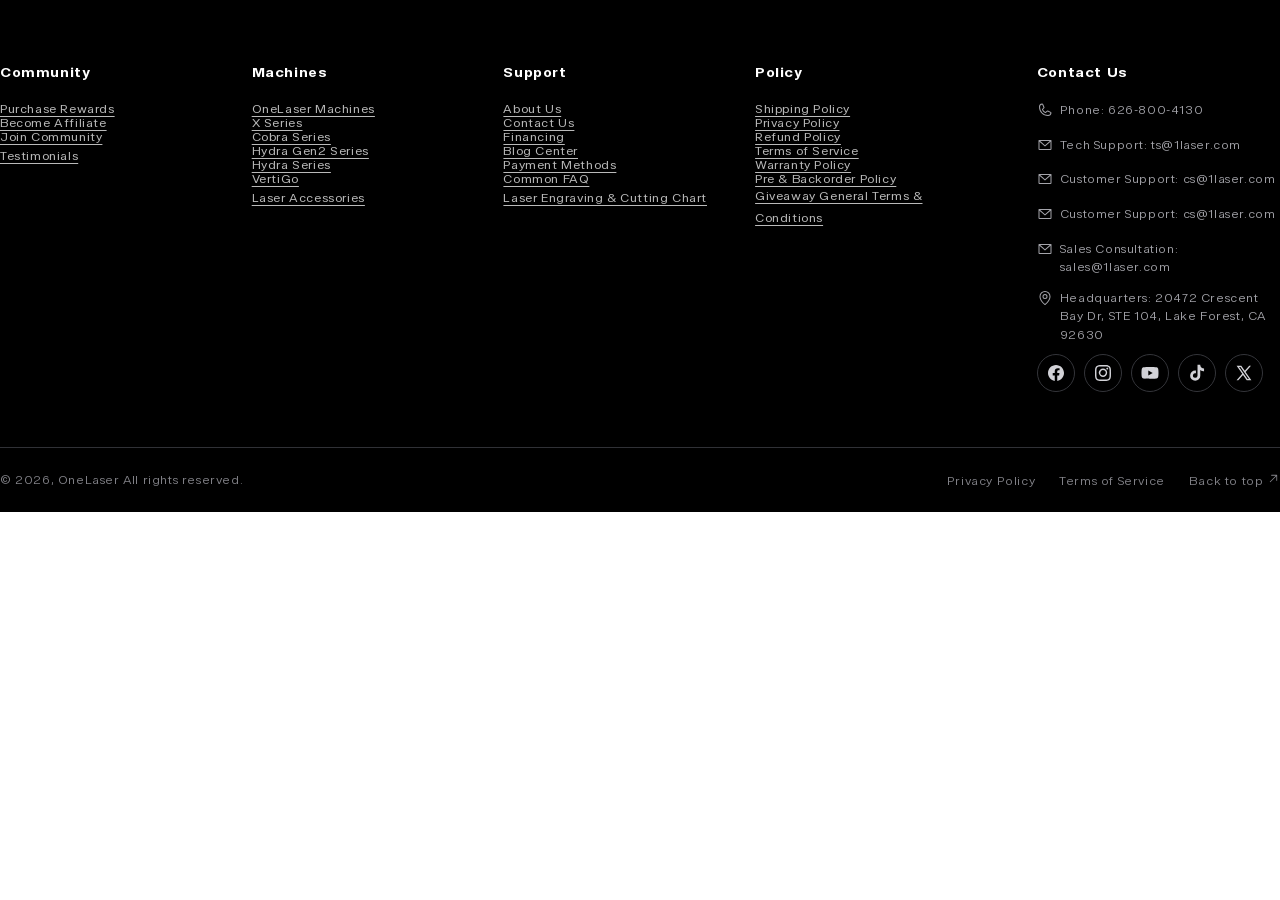
==== preview/site-footer.html @ fb78342f "Publish standalone OneLaser accessories preview" ====
<!DOCTYPE html>
<html class="js" lang="en"><head><meta charset="utf-8"/><meta content="width=device-width,initial-scale=1" name="viewport"/><base target="_top"/><style>
      #fv-loading-icon {
        visibility: visible;
        position: absolute;
        display: flex;
        justify-content: center;
        align-items: center;
        font-family: system-ui, sans-serif;
        font-size: 190vw;
        line-height: 1;
        word-wrap: break-word;
        top: 0;
        left: 0;
        margin: 0;
        text-decoration: none;
        filter: none;
        transition: all 0s;
        transform: none;
        width: 99vw;
        height: 99vh;
        max-width: 99vw;
        max-height: 99vh;
        pointer-events: none;
        z-index: -99;
        overflow: hidden;
        opacity: 0.0001;
      }
    </style><link href="../assets/site-shell/cabe909dcb4ac1a1c9a4.css" media="all" rel="stylesheet" type="text/css"/><style id="shopify-accelerated-checkout-cart">
        #shopify-buyer-consent {
  margin-top: 1em;
  display: inline-block;
  width: 100%;
}

#shopify-buyer-consent.hidden {
  display: none;
}

#shopify-subscription-policy-button {
  background: none;
  border: none;
  padding: 0;
  text-decoration: underline;
  font-size: inherit;
  cursor: pointer;
}

#shopify-subscription-policy-button::before {
  box-shadow: none;
}

      </style><link href="../assets/site-shell/af26a9ba60921e1099f4.css" media="all" rel="stylesheet"/><style data-shopify="">
      @font-face {
  font-family: Archivo;
  font-weight: 400;
  font-style: normal;
  font-display: swap;
  src: url("../assets/site-shell/9184f1faa3a9260818bb.woff2") format("woff2"),
       url("../assets/site-shell/1b1ab2112ad5244b9ded.woff") format("woff");
}

      @font-face {
  font-family: Archivo;
  font-weight: 700;
  font-style: normal;
  font-display: swap;
  src: url("../assets/site-shell/bfda007161bbc4994a79.woff2") format("woff2"),
       url("../assets/site-shell/779fb7da7abba0ea06c1.woff") format("woff");
}

      @font-face {
  font-family: Archivo;
  font-weight: 400;
  font-style: italic;
  font-display: swap;
  src: url("../assets/site-shell/e3c721efdc67962887e7.woff2") format("woff2"),
       url("../assets/site-shell/749dcab91bc5c7a085cf.woff") format("woff");
}

      @font-face {
  font-family: Archivo;
  font-weight: 700;
  font-style: italic;
  font-display: swap;
  src: url("../assets/site-shell/81c0dc6f8c4bae5e75d0.woff2") format("woff2"),
       url("../assets/site-shell/88169d2f8032ea2b6f2a.woff") format("woff");
}

      @font-face {
  font-family: Archivo;
  font-weight: 700;
  font-style: normal;
  font-display: swap;
  src: url("../assets/site-shell/bfda007161bbc4994a79.woff2") format("woff2"),
       url("../assets/site-shell/779fb7da7abba0ea06c1.woff") format("woff");
}



        :root,
        .color-scheme-1 {
          --color-background: 255,255,255;

          --gradient-background: #ffffff;




        --color-foreground: 51,51,51;
        --color-background-contrast: 191,191,191;
        --color-shadow: 14,27,77;
        --color-button: 231,49,14;
        --color-button-text: 239,240,245;
        --color-secondary-button: 255,255,255;
        --color-secondary-button-text: 231,49,14;
        --color-link: 231,49,14;
        --color-badge-foreground: 51,51,51;
        --color-badge-background: 255,255,255;
        --color-badge-border: 51,51,51;
        --payment-terms-background-color: rgb(255 255 255);
      }


        .color-scheme-2 {
          --color-background: 255,255,255;

          --gradient-background: #ffffff;




        --color-foreground: 51,51,51;
        --color-background-contrast: 191,191,191;
        --color-shadow: 14,27,77;
        --color-button: 14,27,77;
        --color-button-text: 255,255,255;
        --color-secondary-button: 255,255,255;
        --color-secondary-button-text: 14,27,77;
        --color-link: 14,27,77;
        --color-badge-foreground: 51,51,51;
        --color-badge-background: 255,255,255;
        --color-badge-border: 51,51,51;
        --payment-terms-background-color: rgb(255 255 255);
      }


        .color-scheme-3 {
          --color-background: 231,49,14;

          --gradient-background: #e7310e;




        --color-foreground: 255,255,255;
        --color-background-contrast: 111,24,7;
        --color-shadow: 14,27,77;
        --color-button: 255,255,255;
        --color-button-text: 14,27,77;
        --color-secondary-button: 231,49,14;
        --color-secondary-button-text: 255,255,255;
        --color-link: 255,255,255;
        --color-badge-foreground: 255,255,255;
        --color-badge-background: 231,49,14;
        --color-badge-border: 255,255,255;
        --payment-terms-background-color: rgb(231 49 14);
      }


        .color-scheme-4 {
          --color-background: 71,112,219;

          --gradient-background: #4770db;




        --color-foreground: 255,255,255;
        --color-background-contrast: 27,57,136;
        --color-shadow: 14,27,77;
        --color-button: 255,255,255;
        --color-button-text: 71,112,219;
        --color-secondary-button: 71,112,219;
        --color-secondary-button-text: 255,255,255;
        --color-link: 255,255,255;
        --color-badge-foreground: 255,255,255;
        --color-badge-background: 71,112,219;
        --color-badge-border: 255,255,255;
        --payment-terms-background-color: rgb(71 112 219);
      }


        .color-scheme-5 {
          --color-background: 231,49,14;

          --gradient-background: #e7310e;




        --color-foreground: 255,255,255;
        --color-background-contrast: 111,24,7;
        --color-shadow: 14,27,77;
        --color-button: 255,255,255;
        --color-button-text: 227,36,2;
        --color-secondary-button: 231,49,14;
        --color-secondary-button-text: 255,255,255;
        --color-link: 255,255,255;
        --color-badge-foreground: 255,255,255;
        --color-badge-background: 231,49,14;
        --color-badge-border: 255,255,255;
        --payment-terms-background-color: rgb(231 49 14);
      }


        .color-scheme-51cf3724-4779-4973-a724-58414828083f {
          --color-background: 241,242,246;

          --gradient-background: #f1f2f6;




        --color-foreground: 51,51,51;
        --color-background-contrast: 163,170,196;
        --color-shadow: 0,0,0;
        --color-button: 0,0,0;
        --color-button-text: 239,240,245;
        --color-secondary-button: 241,242,246;
        --color-secondary-button-text: 255,255,255;
        --color-link: 255,255,255;
        --color-badge-foreground: 51,51,51;
        --color-badge-background: 241,242,246;
        --color-badge-border: 51,51,51;
        --payment-terms-background-color: rgb(241 242 246);
      }


        .color-scheme-908c1e19-ba1e-4a9f-9acf-4bc3b582dbfb {
          --color-background: 240,242,245;

          --gradient-background: #f0f2f5;




        --color-foreground: 51,51,51;
        --color-background-contrast: 163,176,194;
        --color-shadow: 231,49,14;
        --color-button: 231,49,14;
        --color-button-text: 231,49,14;
        --color-secondary-button: 240,242,245;
        --color-secondary-button-text: 231,49,14;
        --color-link: 231,49,14;
        --color-badge-foreground: 51,51,51;
        --color-badge-background: 240,242,245;
        --color-badge-border: 51,51,51;
        --payment-terms-background-color: rgb(240 242 245);
      }


        .color-scheme-2a9b5a13-2577-422e-84ab-e3bdd57527ba {
          --color-background: 242,242,242;

          --gradient-background: #f2f2f2;




        --color-foreground: 54,65,66;
        --color-background-contrast: 178,178,178;
        --color-shadow: 14,27,77;
        --color-button: 71,112,219;
        --color-button-text: 239,240,245;
        --color-secondary-button: 242,242,242;
        --color-secondary-button-text: 14,27,77;
        --color-link: 14,27,77;
        --color-badge-foreground: 54,65,66;
        --color-badge-background: 242,242,242;
        --color-badge-border: 54,65,66;
        --payment-terms-background-color: rgb(242 242 242);
      }


        .color-scheme-9993ecb4-f83f-41e0-a75e-fff58d88211a {
          --color-background: 0,0,0;

          --gradient-background: #000000;




        --color-foreground: 255,255,255;
        --color-background-contrast: 128,128,128;
        --color-shadow: 14,27,77;
        --color-button: 255,255,255;
        --color-button-text: 239,240,245;
        --color-secondary-button: 0,0,0;
        --color-secondary-button-text: 255,255,255;
        --color-link: 255,255,255;
        --color-badge-foreground: 255,255,255;
        --color-badge-background: 0,0,0;
        --color-badge-border: 255,255,255;
        --payment-terms-background-color: rgb(0 0 0);
      }


        .color-scheme-00d5e531-0d24-4e5a-81ab-3e020ab22ddc {
          --color-background: 0,0,0;

          --gradient-background: #000000;




        --color-foreground: 255,255,255;
        --color-background-contrast: 128,128,128;
        --color-shadow: 255,255,255;
        --color-button: 255,255,255;
        --color-button-text: 255,255,255;
        --color-secondary-button: 0,0,0;
        --color-secondary-button-text: 255,255,255;
        --color-link: 255,255,255;
        --color-badge-foreground: 255,255,255;
        --color-badge-background: 0,0,0;
        --color-badge-border: 255,255,255;
        --payment-terms-background-color: rgb(0 0 0);
      }


        .color-scheme-91729dde-a7c4-477d-988e-63a7c28d8d8c {
          --color-background: 255,255,255;

          --gradient-background: #ffffff;




        --color-foreground: 255,255,255;
        --color-background-contrast: 191,191,191;
        --color-shadow: 231,49,14;
        --color-button: 231,49,14;
        --color-button-text: 239,240,245;
        --color-secondary-button: 255,255,255;
        --color-secondary-button-text: 231,49,14;
        --color-link: 231,49,14;
        --color-badge-foreground: 255,255,255;
        --color-badge-background: 255,255,255;
        --color-badge-border: 255,255,255;
        --payment-terms-background-color: rgb(255 255 255);
      }


        .color-scheme-c84aee3a-17c4-4d8b-82e5-78160c1875ad {
          --color-background: 0,0,0;

          --gradient-background: #000000;




        --color-foreground: 128,128,128;
        --color-background-contrast: 128,128,128;
        --color-shadow: 255,255,255;
        --color-button: 255,255,255;
        --color-button-text: 255,255,255;
        --color-secondary-button: 0,0,0;
        --color-secondary-button-text: 255,255,255;
        --color-link: 255,255,255;
        --color-badge-foreground: 128,128,128;
        --color-badge-background: 0,0,0;
        --color-badge-border: 128,128,128;
        --payment-terms-background-color: rgb(0 0 0);
      }


        .color-scheme-d9bf7724-1b98-47d9-b67b-6a743fc10a86 {
          --color-background: 0,0,0;

          --gradient-background: #000000;




        --color-foreground: 255,255,255;
        --color-background-contrast: 128,128,128;
        --color-shadow: 14,27,77;
        --color-button: 231,49,14;
        --color-button-text: 239,240,245;
        --color-secondary-button: 0,0,0;
        --color-secondary-button-text: 231,49,14;
        --color-link: 231,49,14;
        --color-badge-foreground: 255,255,255;
        --color-badge-background: 0,0,0;
        --color-badge-border: 255,255,255;
        --payment-terms-background-color: rgb(0 0 0);
      }


        .color-scheme-84e2b109-85dd-4c5e-93aa-34a95da6ea1c {
          --color-background: 245,245,247;

          --gradient-background: #f5f5f7;




        --color-foreground: 9,9,9;
        --color-background-contrast: 174,174,190;
        --color-shadow: 14,27,77;
        --color-button: 231,49,14;
        --color-button-text: 239,240,245;
        --color-secondary-button: 245,245,247;
        --color-secondary-button-text: 231,49,14;
        --color-link: 231,49,14;
        --color-badge-foreground: 9,9,9;
        --color-badge-background: 245,245,247;
        --color-badge-border: 9,9,9;
        --payment-terms-background-color: rgb(245 245 247);
      }


      body, .color-scheme-1, .color-scheme-2, .color-scheme-3, .color-scheme-4, .color-scheme-5, .color-scheme-51cf3724-4779-4973-a724-58414828083f, .color-scheme-908c1e19-ba1e-4a9f-9acf-4bc3b582dbfb, .color-scheme-2a9b5a13-2577-422e-84ab-e3bdd57527ba, .color-scheme-9993ecb4-f83f-41e0-a75e-fff58d88211a, .color-scheme-00d5e531-0d24-4e5a-81ab-3e020ab22ddc, .color-scheme-91729dde-a7c4-477d-988e-63a7c28d8d8c, .color-scheme-c84aee3a-17c4-4d8b-82e5-78160c1875ad, .color-scheme-d9bf7724-1b98-47d9-b67b-6a743fc10a86, .color-scheme-84e2b109-85dd-4c5e-93aa-34a95da6ea1c {
        color: rgba(var(--color-foreground), 0.75);
        background-color: rgb(var(--color-background));
      }

      :root {
        --font-body-family: Archivo, sans-serif;
        --font-body-style: normal;
        --font-body-weight: 400;
        --font-body-weight-bold: 700;

        --font-heading-family: Archivo, sans-serif;
        --font-heading-style: normal;
        --font-heading-weight: 700;

        --font-body-scale: 1.0;
        --font-heading-scale: 1.0;

        --media-padding: px;
        --media-border-opacity: 0.1;
        --media-border-width: 0px;
        --media-radius: 20px;
        --media-shadow-opacity: 0.0;
        --media-shadow-horizontal-offset: 0px;
        --media-shadow-vertical-offset: 4px;
        --media-shadow-blur-radius: 5px;
        --media-shadow-visible: 0;

        --page-width: 140rem;
        --page-width-margin: 0rem;

        --product-card-image-padding: 1.6rem;
        --product-card-corner-radius: 1.8rem;
        --product-card-text-alignment: left;
        --product-card-border-width: 0.1rem;
        --product-card-border-opacity: 1.0;
        --product-card-shadow-opacity: 0.0;
        --product-card-shadow-visible: 0;
        --product-card-shadow-horizontal-offset: 0.0rem;
        --product-card-shadow-vertical-offset: 0.4rem;
        --product-card-shadow-blur-radius: 0.5rem;

        --collection-card-image-padding: 1.6rem;
        --collection-card-corner-radius: 1.8rem;
        --collection-card-text-alignment: left;
        --collection-card-border-width: 0.1rem;
        --collection-card-border-opacity: 1.0;
        --collection-card-shadow-opacity: 0.0;
        --collection-card-shadow-visible: 0;
        --collection-card-shadow-horizontal-offset: 0.0rem;
        --collection-card-shadow-vertical-offset: 0.4rem;
        --collection-card-shadow-blur-radius: 0.5rem;

        --blog-card-image-padding: 1.6rem;
        --blog-card-corner-radius: 1.8rem;
        --blog-card-text-alignment: left;
        --blog-card-border-width: 0.1rem;
        --blog-card-border-opacity: 1.0;
        --blog-card-shadow-opacity: 0.0;
        --blog-card-shadow-visible: 0;
        --blog-card-shadow-horizontal-offset: 0.0rem;
        --blog-card-shadow-vertical-offset: 0.4rem;
        --blog-card-shadow-blur-radius: 0.5rem;

        --badge-corner-radius: 0.0rem;

        --popup-border-width: 1px;
        --popup-border-opacity: 0.1;
        --popup-corner-radius: 18px;
        --popup-shadow-opacity: 0.0;
        --popup-shadow-horizontal-offset: 0px;
        --popup-shadow-vertical-offset: 4px;
        --popup-shadow-blur-radius: 5px;

        --drawer-border-width: 0px;
        --drawer-border-opacity: 0.1;
        --drawer-shadow-opacity: 0.0;
        --drawer-shadow-horizontal-offset: 0px;
        --drawer-shadow-vertical-offset: 4px;
        --drawer-shadow-blur-radius: 5px;

        --spacing-sections-desktop: 0px;
        --spacing-sections-mobile: 0px;

        --grid-desktop-vertical-spacing: 28px;
        --grid-desktop-horizontal-spacing: 24px;
        --grid-mobile-vertical-spacing: 14px;
        --grid-mobile-horizontal-spacing: 12px;

        --text-boxes-border-opacity: 0.1;
        --text-boxes-border-width: 0px;
        --text-boxes-radius: 20px;
        --text-boxes-shadow-opacity: 0.0;
        --text-boxes-shadow-visible: 0;
        --text-boxes-shadow-horizontal-offset: 0px;
        --text-boxes-shadow-vertical-offset: 4px;
        --text-boxes-shadow-blur-radius: 5px;

        --buttons-radius: 40px;
        --buttons-radius-outset: 41px;
        --buttons-border-width: 1px;
        --buttons-border-opacity: 1.0;
        --buttons-shadow-opacity: 0.0;
        --buttons-shadow-visible: 0;
        --buttons-shadow-horizontal-offset: 0px;
        --buttons-shadow-vertical-offset: 4px;
        --buttons-shadow-blur-radius: 5px;
        --buttons-border-offset: 0.3px;

        --inputs-radius: 26px;
        --inputs-border-width: 1px;
        --inputs-border-opacity: 0.55;
        --inputs-shadow-opacity: 0.0;
        --inputs-shadow-horizontal-offset: 0px;
        --inputs-margin-offset: 0px;
        --inputs-shadow-vertical-offset: 4px;
        --inputs-shadow-blur-radius: 5px;
        --inputs-radius-outset: 27px;

        --variant-pills-radius: 40px;
        --variant-pills-border-width: 1px;
        --variant-pills-border-opacity: 0.55;
        --variant-pills-shadow-opacity: 0.0;
        --variant-pills-shadow-horizontal-offset: 0px;
        --variant-pills-shadow-vertical-offset: 4px;
        --variant-pills-shadow-blur-radius: 5px;
      }

      *,
      *::before,
      *::after {
        box-sizing: inherit;
      }

      html {
        box-sizing: border-box;
        font-size: calc(var(--font-body-scale) * 62.5%);
        height: 100%;
      }

      body {
        display: grid;
        grid-template-rows: auto auto 1fr auto;
        grid-template-columns: 100%;
        min-height: 100%;
        margin: 0;
        font-size: 1.5rem;
        letter-spacing: 0.06rem;
        line-height: calc(1 + 0.8 / var(--font-body-scale));
        font-family: var(--font-body-family);
        font-style: var(--font-body-style);
        font-weight: var(--font-body-weight);
      }

      @media screen and (min-width: 750px) {
        body {
          font-size: 1.6rem;
        }
      }

      /* friend referral 位置调整 */
      .sca_aff_customer_refer_container{
        left: 0;
        top: auto;
        bottom: 64px;
        padding-left: 0;
      }
      .sca_aff_customer_refer_container .sca_aff_customer_refer_button{
        padding: 14px 26px;
        border-radius: 30px;
      }
      @media screen and (max-width: 768px) {
        .sca_aff_customer_refer_container{
          display: none!important;
        }
      }
      /* popup位置调整 */
      .jdgm-popup-widget-wrapper .jdgm-popup-widget .jdgm-popup-widget__cards-container{
        bottom:150px;
      }
    </style><link href="../assets/site-shell/53b2455756338660c02b.css" media="all" rel="stylesheet" type="text/css"/><link href="../assets/site-shell/f26c9309f16f3590100e.css" media="all" rel="stylesheet" type="text/css"/><link href="../assets/site-shell/2a23aecb182d9dacb9ce.css" media="all" onload="this.media='all'" rel="stylesheet"/><link href="../assets/site-shell/e0b5cad2c0e1982d6f03.css" media="all" rel="stylesheet" type="text/css"/><link href="../assets/site-shell/0e641f3e993d6695dc9b.css" media="all" rel="stylesheet" type="text/css"/><link href="../assets/site-shell/b248f883c9b176ed0ed2.css" media="all" rel="stylesheet" type="text/css"/><link href="../assets/site-shell/74a27b03596a113b1f10.css" media="all" rel="stylesheet" type="text/css"/><link href="../assets/site-shell/94e62eeed0841e59817a.css" media="all" rel="stylesheet" type="text/css"/><link href="../assets/site-shell/363a1938a03b7a1fda17.css" media="all" onload="this.media='all'" rel="stylesheet"/><style>
.affirm-as-low-as[data-page-type="product"]:empty::before{content:"Loading Affirm payment options…";font-size:13px;line-height:1.5;color:#666}
@media(max-width:749px){.affirm-as-low-as[data-page-type="product"]{min-height:76px;box-sizing:border-box}}
</style><link href="../assets/site-shell/3a570513fd68942b2657.css" media="all" rel="stylesheet" type="text/css"/><style class="jdgm-settings-style">.jdgm-xx{left:0}:root{--jdgm-primary-color: #FA4616;--jdgm-secondary-color: rgba(250,70,22,0.1);--jdgm-star-color: #FA4616;--jdgm-write-review-text-color: white;--jdgm-write-review-bg-color: #FA4616;--jdgm-paginate-color: #FA4616;--jdgm-border-radius: 10;--jdgm-reviewer-name-color: #FA4616}.jdgm-histogram__bar-content{background-color:#FA4616}.jdgm-rev[data-verified-buyer=true] .jdgm-rev__icon.jdgm-rev__icon:after,.jdgm-rev__buyer-badge.jdgm-rev__buyer-badge{color:white;background-color:#FA4616}.jdgm-review-widget--small .jdgm-gallery.jdgm-gallery .jdgm-gallery__thumbnail-link:nth-child(8) .jdgm-gallery__thumbnail-wrapper.jdgm-gallery__thumbnail-wrapper:before{content:"See more"}@media only screen and (min-width: 768px){.jdgm-gallery.jdgm-gallery .jdgm-gallery__thumbnail-link:nth-child(8) .jdgm-gallery__thumbnail-wrapper.jdgm-gallery__thumbnail-wrapper:before{content:"See more"}}.jdgm-rev__thumb-btn{color:#FA4616}.jdgm-rev__thumb-btn:hover{opacity:0.8}.jdgm-rev__thumb-btn:not([disabled]):hover,.jdgm-rev__thumb-btn:hover,.jdgm-rev__thumb-btn:active,.jdgm-rev__thumb-btn:visited{color:#FA4616}.jdgm-preview-badge .jdgm-star.jdgm-star{color:#FA4616}.jdgm-prev-badge[data-average-rating='0.00']{display:none !important}.jdgm-widget.jdgm-all-reviews-widget,.jdgm-widget .jdgm-rev-widg{border:none;padding:0}.jdgm-author-all-initials{display:none !important}.jdgm-author-last-initial{display:none !important}.jdgm-rev-widg__title{visibility:hidden}.jdgm-rev-widg__summary-text{visibility:hidden}.jdgm-prev-badge__text{visibility:hidden}.jdgm-rev__prod-link-prefix:before{content:'about'}.jdgm-rev__variant-label:before{content:'Variant: '}.jdgm-rev__out-of-store-text:before{content:'(out of store)'}@media only screen and (min-width: 768px){.jdgm-rev__pics .jdgm-rev_all-rev-page-picture-separator,.jdgm-rev__pics .jdgm-rev__product-picture{display:none}}@media only screen and (max-width: 768px){.jdgm-rev__pics .jdgm-rev_all-rev-page-picture-separator,.jdgm-rev__pics .jdgm-rev__product-picture{display:none}}.jdgm-preview-badge[data-template="product"]{display:none !important}.jdgm-preview-badge[data-template="collection"]{display:none !important}.jdgm-preview-badge[data-template="index"]{display:none !important}.jdgm-review-widget[data-from-snippet="true"]{display:none !important}.jdgm-verified-count-badget[data-from-snippet="true"]{display:none !important}.jdgm-carousel-wrapper[data-from-snippet="true"]{display:none !important}.jdgm-all-reviews-text[data-from-snippet="true"]{display:none !important}.jdgm-medals-section[data-from-snippet="true"]{display:none !important}.jdgm-ugc-media-wrapper[data-from-snippet="true"]{display:none !important}.jdgm-rev__transparency-badge[data-badge-type="review_collected_via_store_invitation"]{display:none !important}.jdgm-rev__transparency-badge[data-badge-type="review_collected_from_another_provider"]{display:none !important}.jdgm-rev__transparency-badge[data-badge-type="review_collected_from_store_visitor"]{display:none !important}.jdgm-rev__transparency-badge[data-badge-type="review_earned_for_future_purchase"]{display:none !important}.jdgm-review-snippet-widget{--jdgm-snippet-card-color: #fff;--jdgm-snippet-text-color: #000;--jdgm-snippet-lighter-text-color: #7B7B7B;--jdgm-snippet-star-color: #FA4616;--jdgm-snippet-border-radius: 8px;--jdgm-snippet-arrows-bg-color: #fff;--jdgm-snippet-arrows-color: #000}.jdgm-review-snippet-widget .jdgm-rev-snippet-widget__cards-container .jdgm-rev-snippet-card{border-radius:8px;background:#fff}.jdgm-review-snippet-widget .jdgm-rev-snippet-widget__cards-container .jdgm-rev-snippet-card__rev-rating .jdgm-star{color:#FA4616}.jdgm-review-snippet-widget .jdgm-rev-snippet-widget__prev-btn,.jdgm-review-snippet-widget .jdgm-rev-snippet-widget__next-btn{border-radius:50%;background:#fff}.jdgm-review-snippet-widget .jdgm-rev-snippet-widget__prev-btn>svg,.jdgm-review-snippet-widget .jdgm-rev-snippet-widget__next-btn>svg{fill:#000}.jdgm-full-rev-modal.rev-snippet-widget .jm-mfp-container .jm-mfp-content,.jdgm-full-rev-modal.rev-snippet-widget .jm-mfp-container .jdgm-full-rev__icon,.jdgm-full-rev-modal.rev-snippet-widget .jm-mfp-container .jdgm-full-rev__pic-img,.jdgm-full-rev-modal.rev-snippet-widget .jm-mfp-container .jdgm-full-rev__reply{border-radius:8px}.jdgm-full-rev-modal.rev-snippet-widget .jm-mfp-container .jdgm-full-rev[data-verified-buyer="true"] .jdgm-full-rev__icon::after{border-radius:8px}.jdgm-full-rev-modal.rev-snippet-widget .jm-mfp-container .jdgm-full-rev .jdgm-rev__buyer-badge{border-radius:calc( 8px / 2 )}.jdgm-full-rev-modal.rev-snippet-widget .jm-mfp-container .jdgm-full-rev .jdgm-full-rev__replier::before{content:'OneLaser'}.jdgm-full-rev-modal.rev-snippet-widget .jm-mfp-container .jdgm-full-rev .jdgm-full-rev__product-button{border-radius:calc( 8px * 6 )}
</style><style class="jdgm-settings-style"></style><style class="jdgm-miracle-styles">
  @-webkit-keyframes jdgm-spin{0%{-webkit-transform:rotate(0deg);-ms-transform:rotate(0deg);transform:rotate(0deg)}100%{-webkit-transform:rotate(359deg);-ms-transform:rotate(359deg);transform:rotate(359deg)}}@keyframes jdgm-spin{0%{-webkit-transform:rotate(0deg);-ms-transform:rotate(0deg);transform:rotate(0deg)}100%{-webkit-transform:rotate(359deg);-ms-transform:rotate(359deg);transform:rotate(359deg)}}@font-face{font-family:'JudgemeStar';src:url("[data-uri]") format("woff");font-weight:normal;font-style:normal}.jdgm-star{font-family:'JudgemeStar';display:inline !important;text-decoration:none !important;padding:0 4px 0 0 !important;margin:0 !important;font-weight:bold;opacity:1;-webkit-font-smoothing:antialiased;-moz-osx-font-smoothing:grayscale}.jdgm-star:hover{opacity:1}.jdgm-star:last-of-type{padding:0 !important}.jdgm-star.jdgm--on:before{content:"\e000"}.jdgm-star.jdgm--off:before{content:"\e001"}.jdgm-star.jdgm--half:before{content:"\e002"}.jdgm-widget *{margin:0;line-height:1.4;-webkit-box-sizing:border-box;-moz-box-sizing:border-box;box-sizing:border-box;-webkit-overflow-scrolling:touch}.jdgm-hidden{display:none !important;visibility:hidden !important}.jdgm-temp-hidden{display:none}.jdgm-spinner{width:40px;height:40px;margin:auto;border-radius:50%;border-top:2px solid #eee;border-right:2px solid #eee;border-bottom:2px solid #eee;border-left:2px solid #ccc;-webkit-animation:jdgm-spin 0.8s infinite linear;animation:jdgm-spin 0.8s infinite linear}.jdgm-spinner:empty{display:block}.jdgm-prev-badge{display:block !important}

</style><script>window.Shopify={designMode:false,routes:{root:"https://www.1laser.com/"}};window.routes={cart_url:"https://www.1laser.com/cart",cart_add_url:"https://www.1laser.com/cart/add",cart_change_url:"https://www.1laser.com/cart/change",cart_update_url:"https://www.1laser.com/cart/update",predictive_search_url:"https://www.1laser.com/search/suggest"};window.cartStrings={error:"Please view your cart on OneLaser.",quantityError:"Please check quantity."};</script><script src="../assets/site-shell/eee121ac7221a01d3d13.js"></script><script defer="defer" src="../assets/site-shell/d95455f20bca8d7a7373.js"></script><script defer="defer" src="../assets/site-shell/51dce5bd0dc3cdec0fc8.js"></script><script defer="defer" src="../assets/site-shell/917388bfd67198ace858.js"></script><script defer="defer" src="../assets/site-shell/5d444b2038e4aa690827.js"></script><script defer="defer" src="../assets/site-shell/8bfb1c3e066944ceab16.js"></script><script defer="defer" src="../assets/site-shell/f3c8503f676a0254425d.js"></script><style>html{height:auto!important;overflow:hidden}body{height:auto!important;min-height:0!important;margin:0!important;display:block!important;padding:0!important}.shopify-section-group-header-group{position:relative!important;top:auto!important}.shopify-section-group-footer-group{margin:0!important}.footer{margin-top:0!important}.scroll-trigger{opacity:1!important;transform:none!important}.header-wrapper--border-bottom{border-bottom:1px solid #e3e5e8}html,body{min-height:100vh!important}#Details-menu-drawer-container[open] #menu-drawer{transform:translateX(0)!important;visibility:visible!important}#Details-menu-drawer-container[open] .menu-drawer__inner-container{visibility:visible!important}</style></head><body class="gradient" data-part="footer"><div class="shopify-section shopify-section-group-footer-group" id="shopify-section-sections--29194136027170__footer">
<link href="../assets/site-shell/1d72c31afc114d0913aa.css" media="all" rel="stylesheet" type="text/css"/>
<link href="../assets/site-shell/521122ecee87e70eac39.css" media="all" rel="stylesheet" type="text/css"/>
<link href="../assets/site-shell/5a7cf8bb611190ef9e11.css" media="all" rel="stylesheet" type="text/css"/>
<link href="../assets/site-shell/71c98ff19570be7ae701.css" media="all" rel="stylesheet" type="text/css"/>
<link href="../assets/site-shell/891cef0e3e0069aa10f8.css" media="all" rel="stylesheet" type="text/css"/>
<style data-shopify="">.footer {
    margin-top: 0px;
  }
  .footer__content-top{
    max-width: 1280px;
    margin-left: auto;
    margin-right: auto;
  }
  .section-sections--29194136027170__footer-padding {
    padding-top: 0;
    padding-bottom:0;
  }
  .section-sections--29194136027170__footer-padding .footer__blocks-wrapper{
    display: grid;
    grid-template-columns: 1fr 1fr;
    row-gap: 36px;
    gap: 34px;
    margin-bottom:0;
  }
  .section-sections--29194136027170__footer-padding .footer_block_grid_item{
    width:100% !important;
  }
  .section-sections--29194136027170__footer-padding .footer-social-text-item{
    display: flex;
    align-items: flex-start;
    gap: 7px;
    margin: 0;
  }
  .section-sections--29194136027170__footer-padding .footer-social-text-list{
    display: grid;
    align-content: start;
    gap: 10px;
    color: #a4a4aa;
    font-size: 12px;
    line-height: 1.55;
  }

  @media screen and (min-width: 750px) {
    .section-sections--29194136027170__footer-padding {
      padding-top: 0;
      padding-bottom: 0;
    }
  .section-sections--29194136027170__footer-padding .footer__blocks-wrapper{
    display: grid;
    grid-template-columns: repeat(4, minmax(0, 1fr));
    gap: 34px;
  }
  .section-sections--29194136027170__footer-padding .footer-social-text-list{
    gap: 12px;
  }
  }</style><footer class="footer color-scheme-9993ecb4-f83f-41e0-a75e-fff58d88211a gradient section-sections--29194136027170__footer-padding"><div class="footer__content-top page-width"><div class="footer__blocks-wrapper grid grid--1-col grid--2-col grid--4-col-tablet grid--3-col-tablet scroll-trigger animate--slide-in" data-cascade=""><div class="footer-block grid__item footer_block_grid_item footer-block--menu scroll-trigger animate--slide-in" data-cascade="" style="--animation-order: 1;"><h3 class="footer-block__heading inline-richtext">Community</h3><ul class="footer-block__details-content list-unstyled footer-block_list_box"><li>
<a class="list-menu-grid__item link link--text list-menu__item list-menu__item--link" href="https://www.1laser.com/pages/onelaser-rewards" target="_top">
                              Purchase Rewards
                            </a>
</li><li>
<a class="list-menu-grid__item link link--text list-menu__item list-menu__item--link" href="https://af.uppromote.com/OneLaser/register" target="_top">
                              Become Affiliate
                            </a>
</li><li>
<a class="list-menu-grid__item link link--text list-menu__item list-menu__item--link" href="https://www.1laser.com/pages/laser-engraving-community" target="_top">
                              Join Community
                            </a>
</li><li>
<a class="list-menu-grid__item link link--text list-menu__item list-menu__item--link" href="https://www.1laser.com/pages/testimonials" target="_top">
                              Testimonials
                            </a>
</li></ul></div><div class="footer-block grid__item footer_block_grid_item footer-block--menu scroll-trigger animate--slide-in" data-cascade="" style="--animation-order: 2;"><h3 class="footer-block__heading inline-richtext">Machines</h3><ul class="footer-block__details-content list-unstyled footer-block_list_box"><li>
<a class="list-menu-grid__item link link--text list-menu__item list-menu__item--link" href="https://www.1laser.com/collections/laser-engraving-cutting-marking-machines" target="_top">
                              OneLaser Machines
                            </a>
</li><li>
<a class="list-menu-grid__item link link--text list-menu__item list-menu__item--link" href="https://www.1laser.com/collections/x-series" target="_top">
                              X Series
                            </a>
</li><li>
<a class="list-menu-grid__item link link--text list-menu__item list-menu__item--link" href="https://www.1laser.com/collections/cobra-series" target="_top">
                              Cobra Series
                            </a>
</li><li>
<a class="list-menu-grid__item link link--text list-menu__item list-menu__item--link" href="https://www.1laser.com/collections/hydra-gen-2-rf-laser-engravers-cutters" target="_top">
                              Hydra Gen2 Series
                            </a>
</li><li>
<a class="list-menu-grid__item link link--text list-menu__item list-menu__item--link" href="https://www.1laser.com/collections/hydra-series" target="_top">
                              Hydra Series
                            </a>
</li><li>
<a class="list-menu-grid__item link link--text list-menu__item list-menu__item--link" href="https://www.1laser.com/products/vertigo-vertical-laser-engraver" target="_top">
                              VertiGo
                            </a>
</li><li>
<a class="list-menu-grid__item link link--text list-menu__item list-menu__item--link" href="https://www.1laser.com/collections/laser-accessories" target="_top">
                              Laser Accessories
                            </a>
</li></ul></div><div class="footer-block grid__item footer_block_grid_item footer-block--menu scroll-trigger animate--slide-in" data-cascade="" style="--animation-order: 3;"><h3 class="footer-block__heading inline-richtext">Support</h3><ul class="footer-block__details-content list-unstyled footer-block_list_box"><li>
<a class="list-menu-grid__item link link--text list-menu__item list-menu__item--link" href="https://www.1laser.com/pages/about-us" target="_top">
                              About Us
                            </a>
</li><li>
<a class="list-menu-grid__item link link--text list-menu__item list-menu__item--link" href="https://www.1laser.com/pages/contact-us" target="_top">
                              Contact Us
                            </a>
</li><li>
<a class="list-menu-grid__item link link--text list-menu__item list-menu__item--link" href="https://www.1laser.com/pages/financing" target="_top">
                              Financing
                            </a>
</li><li>
<a class="list-menu-grid__item link link--text list-menu__item list-menu__item--link" href="https://www.1laser.com/blogs/topic" target="_top">
                              Blog Center
                            </a>
</li><li>
<a class="list-menu-grid__item link link--text list-menu__item list-menu__item--link" href="https://www.1laser.com/pages/payment-methods" target="_top">
                              Payment Methods
                            </a>
</li><li>
<a class="list-menu-grid__item link link--text list-menu__item list-menu__item--link" href="https://www.1laser.com/pages/faq" target="_top">
                              Common FAQ
                            </a>
</li><li>
<a class="list-menu-grid__item link link--text list-menu__item list-menu__item--link" href="https://www.1laser.com/pages/laser-cutter-engraving-settings-for-different-materials" target="_top">
                              Laser Engraving &amp; Cutting Chart
                            </a>
</li></ul></div><div class="footer-block grid__item footer_block_grid_item footer-block--menu scroll-trigger animate--slide-in" data-cascade="" style="--animation-order: 4;"><h3 class="footer-block__heading inline-richtext">Policy</h3><ul class="footer-block__details-content list-unstyled footer-block_list_box"><li>
<a class="list-menu-grid__item link link--text list-menu__item list-menu__item--link" href="https://www.1laser.com/pages/shipping-policy" target="_top">
                              Shipping Policy
                            </a>
</li><li>
<a class="list-menu-grid__item link link--text list-menu__item list-menu__item--link" href="https://www.1laser.com/pages/privacy-policy" target="_top">
                              Privacy Policy
                            </a>
</li><li>
<a class="list-menu-grid__item link link--text list-menu__item list-menu__item--link" href="https://www.1laser.com/pages/refund-policy" target="_top">
                              Refund Policy
                            </a>
</li><li>
<a class="list-menu-grid__item link link--text list-menu__item list-menu__item--link" href="https://www.1laser.com/pages/terms-of-service" target="_top">
                              Terms of Service
                            </a>
</li><li>
<a class="list-menu-grid__item link link--text list-menu__item list-menu__item--link" href="https://www.1laser.com/pages/warranty-policy" target="_top">
                              Warranty Policy
                            </a>
</li><li>
<a class="list-menu-grid__item link link--text list-menu__item list-menu__item--link" href="https://www.1laser.com/pages/pre-order-backorder-policy" target="_top">
                              Pre &amp; Backorder Policy
                            </a>
</li><li>
<a class="list-menu-grid__item link link--text list-menu__item list-menu__item--link" href="https://www.1laser.com/pages/onelaser-giveaway-general-terms-conditions" target="_top">
                              Giveaway General Terms &amp; Conditions
                            </a>
</li></ul></div><div class="footer-block grid__item footer_block_grid_item scroll-trigger animate--slide-in" data-cascade="" style="--animation-order: 5;"></div></div><div class="footer-custom-text-wrapper"><h3 class="footer-block__heading inline-richtext">Contact Us</h3><div class="footer-block__details-content footer-social-text-list"><div class="footer-social-text-item"><span class="footer-social-icon"><svg fill="currentColor" height="16" viewbox="0 0 256 256" width="16" xmlns="http://www.w3.org/2000/svg"><path d="M222.37,158.46l-47.11-21.11-.13-.06a16,16,0,0,0-15.17,1.4,8.12,8.12,0,0,0-.75.56L134.87,160c-15.42-7.49-31.34-23.29-38.83-38.51l20.78-24.71c.2-.25.39-.5.57-.77a16,16,0,0,0,1.32-15.06l0-.12L97.54,33.64a16,16,0,0,0-16.62-9.52A56.26,56.26,0,0,0,32,80c0,79.4,64.6,144,144,144a56.26,56.26,0,0,0,55.88-48.92A16,16,0,0,0,222.37,158.46ZM176,208A128.14,128.14,0,0,1,48,80,40.2,40.2,0,0,1,82.87,40a.61.61,0,0,0,0,.12l21,47L83.2,111.86a6.13,6.13,0,0,0-.57.77,16,16,0,0,0-1,15.7c9.06,18.53,27.73,37.06,46.46,46.11a16,16,0,0,0,15.75-1.14,8.44,8.44,0,0,0,.74-.56L168.89,152l47,21.05h0s.08,0,.11,0A40.21,40.21,0,0,1,176,208Z"></path></svg></span><span class="footer-social-text">Phone: 626-800-4130</span></div><div class="footer-social-text-item"><span class="footer-social-icon"><svg fill="currentColor" height="16" viewbox="0 0 256 256" width="16" xmlns="http://www.w3.org/2000/svg"><path d="M224,48H32a8,8,0,0,0-8,8V192a16,16,0,0,0,16,16H216a16,16,0,0,0,16-16V56A8,8,0,0,0,224,48ZM203.43,64,128,133.15,52.57,64ZM216,192H40V74.19l82.59,75.71a8,8,0,0,0,10.82,0L216,74.19V192Z"></path></svg></span><span class="footer-social-text">Tech Support: ts@1laser.com</span></div><div class="footer-social-text-item"><span class="footer-social-icon"><svg fill="currentColor" height="16" viewbox="0 0 256 256" width="16" xmlns="http://www.w3.org/2000/svg"><path d="M224,48H32a8,8,0,0,0-8,8V192a16,16,0,0,0,16,16H216a16,16,0,0,0,16-16V56A8,8,0,0,0,224,48ZM203.43,64,128,133.15,52.57,64ZM216,192H40V74.19l82.59,75.71a8,8,0,0,0,10.82,0L216,74.19V192Z"></path></svg></span><span class="footer-social-text">Customer Support: cs@1laser.com</span></div><div class="footer-social-text-item"><span class="footer-social-icon"><svg fill="currentColor" height="16" viewbox="0 0 256 256" width="16" xmlns="http://www.w3.org/2000/svg"><path d="M224,48H32a8,8,0,0,0-8,8V192a16,16,0,0,0,16,16H216a16,16,0,0,0,16-16V56A8,8,0,0,0,224,48ZM203.43,64,128,133.15,52.57,64ZM216,192H40V74.19l82.59,75.71a8,8,0,0,0,10.82,0L216,74.19V192Z"></path></svg></span><span class="footer-social-text">Customer Support: cs@1laser.com</span></div><div class="footer-social-text-item"><span class="footer-social-icon"><svg fill="currentColor" height="16" viewbox="0 0 256 256" width="16" xmlns="http://www.w3.org/2000/svg"><path d="M224,48H32a8,8,0,0,0-8,8V192a16,16,0,0,0,16,16H216a16,16,0,0,0,16-16V56A8,8,0,0,0,224,48ZM203.43,64,128,133.15,52.57,64ZM216,192H40V74.19l82.59,75.71a8,8,0,0,0,10.82,0L216,74.19V192Z"></path></svg></span><span class="footer-social-text">Sales Consultation: sales@1laser.com</span></div><div class="footer-social-text-item"><span class="footer-social-icon"><svg fill="currentColor" height="16" viewbox="0 0 256 256" width="16" xmlns="http://www.w3.org/2000/svg"><path d="M128,64a40,40,0,1,0,40,40A40,40,0,0,0,128,64Zm0,64a24,24,0,1,1,24-24A24,24,0,0,1,128,128Zm0-112a88.1,88.1,0,0,0-88,88c0,31.4,14.51,64.68,42,96.25a254.19,254.19,0,0,0,41.45,38.3,8,8,0,0,0,9.18,0A254.19,254.19,0,0,0,174,200.25c27.45-31.57,42-64.85,42-96.25A88.1,88.1,0,0,0,128,16Zm0,206c-16.53-13-72-60.75-72-118a72,72,0,0,1,144,0C200,161.23,144.53,209,128,222Z"></path></svg></span><span class="footer-social-text">Headquarters: 20472 Crescent Bay Dr, STE 104, Lake Forest, CA 92630</span></div></div>
<ul class="list-unstyled list-social footer-custom-social__icont" role="list"><li class="list-social__item">
<a class="link list-social__link" href="https://www.facebook.com/onelaser.official" target="_top">
<span class="svg-wrapper"><svg class="icon icon-facebook" viewbox="0 0 20 20"><path d="M18 10.049C18 5.603 14.419 2 10 2s-8 3.603-8 8.049C2 14.067 4.925 17.396 8.75 18v-5.624H6.719v-2.328h2.03V8.275c0-2.017 1.195-3.132 3.023-3.132.874 0 1.79.158 1.79.158v1.98h-1.009c-.994 0-1.303.621-1.303 1.258v1.51h2.219l-.355 2.326H11.25V18c3.825-.604 6.75-3.933 6.75-7.951" fill="currentColor"></path></svg>
</span>
<span class="visually-hidden">Facebook</span>
</a>
</li><li class="list-social__item">
<a class="link list-social__link" href="https://www.instagram.com/onelaser.official/" target="_top">
<span class="svg-wrapper"><svg class="icon icon-instagram" viewbox="0 0 20 20"><path clip-rule="evenodd" d="M13.23 3.492c-.84-.037-1.096-.046-3.23-.046-2.144 0-2.39.01-3.238.055-.776.027-1.195.164-1.487.273a2.4 2.4 0 0 0-.912.593 2.5 2.5 0 0 0-.602.922c-.11.282-.238.702-.274 1.486-.046.84-.046 1.095-.046 3.23s.01 2.39.046 3.229c.004.51.097 1.016.274 1.495.145.365.319.639.602.913.282.282.538.456.92.602.474.176.974.268 1.479.273.848.046 1.103.046 3.238.046s2.39-.01 3.23-.046c.784-.036 1.203-.164 1.486-.273.374-.146.648-.329.921-.602.283-.283.447-.548.602-.922.177-.476.27-.979.274-1.486.037-.84.046-1.095.046-3.23s-.01-2.39-.055-3.229c-.027-.784-.164-1.204-.274-1.495a2.4 2.4 0 0 0-.593-.913 2.6 2.6 0 0 0-.92-.602c-.284-.11-.703-.237-1.488-.273ZM6.697 2.05c.857-.036 1.131-.045 3.302-.045a63 63 0 0 1 3.302.045c.664.014 1.321.14 1.943.374a4 4 0 0 1 1.414.922c.41.397.728.88.93 1.414.23.622.354 1.279.365 1.942C18 7.56 18 7.824 18 10.005c0 2.17-.01 2.444-.046 3.292-.036.858-.173 1.442-.374 1.943-.2.53-.474.976-.92 1.423a3.9 3.9 0 0 1-1.415.922c-.51.191-1.095.337-1.943.374-.857.036-1.122.045-3.302.045-2.171 0-2.445-.009-3.302-.055-.849-.027-1.432-.164-1.943-.364a4.15 4.15 0 0 1-1.414-.922 4.1 4.1 0 0 1-.93-1.423c-.183-.51-.329-1.085-.365-1.943C2.009 12.45 2 12.167 2 10.004c0-2.161 0-2.435.055-3.302.027-.848.164-1.432.365-1.942a4.4 4.4 0 0 1 .92-1.414 4.2 4.2 0 0 1 1.415-.93c.51-.183 1.094-.33 1.943-.366Zm.427 4.806a4.105 4.105 0 1 1 5.805 5.805 4.105 4.105 0 0 1-5.805-5.805m1.882 5.371a2.668 2.668 0 1 0 2.042-4.93 2.668 2.668 0 0 0-2.042 4.93m5.922-5.942a.958.958 0 1 1-1.355-1.355.958.958 0 0 1 1.355 1.355" fill="currentColor" fill-rule="evenodd"></path></svg>
</span>
<span class="visually-hidden">Instagram</span>
</a>
</li><li class="list-social__item">
<a class="link list-social__link" href="https://www.youtube.com/@OneLaser.Official" target="_top">
<span class="svg-wrapper"><svg class="icon icon-youtube" viewbox="0 0 20 20"><path d="M18.16 5.87c.34 1.309.34 4.08.34 4.08s0 2.771-.34 4.08a2.13 2.13 0 0 1-1.53 1.53c-1.309.34-6.63.34-6.63.34s-5.321 0-6.63-.34a2.13 2.13 0 0 1-1.53-1.53c-.34-1.309-.34-4.08-.34-4.08s0-2.771.34-4.08a2.17 2.17 0 0 1 1.53-1.53C4.679 4 10 4 10 4s5.321 0 6.63.34a2.17 2.17 0 0 1 1.53 1.53M8.3 12.5l4.42-2.55L8.3 7.4z" fill="currentColor"></path></svg>
</span>
<span class="visually-hidden">YouTube</span>
</a>
</li><li class="list-social__item">
<a class="link list-social__link" href="https://www.tiktok.com/@onelaser.official" target="_top">
<span class="svg-wrapper"><svg class="icon icon-tiktok" viewbox="0 0 20 20"><path d="M10.511 1.705h2.74s-.157 3.51 3.795 3.768v2.711s-2.114.129-3.796-1.158l.028 5.606A5.073 5.073 0 1 1 8.213 7.56h.708v2.785a2.298 2.298 0 1 0 1.618 2.205z" fill="currentColor"></path></svg>
</span>
<span class="visually-hidden">TikTok</span>
</a>
</li><li class="list-social__item">
<a class="link list-social__link" href="https://x.com/OneLaserHQ" target="_top">
<span class="svg-wrapper"><svg class="icon icon-twitter" viewbox="0 0 20 20"><path clip-rule="evenodd" d="M7.273 2.8 10.8 7.822 15.218 2.8h1.768l-5.4 6.139 5.799 8.254h-4.658l-3.73-5.31-4.671 5.31H2.558l5.654-6.427L2.615 2.8zm6.242 13.125L5.07 4.109h1.405l8.446 11.816z" fill="currentColor" fill-rule="evenodd"></path></svg>
</span>
<span class="visually-hidden">X (Twitter)</span>
</a>
</li></ul>
</div><div class="footer-block--newsletter scroll-trigger animate--slide-in" data-cascade=""></div>
</div><div class="footer-policy-bottom">
<div class="footer-policy-tips">
<small class="copyright__content">© 2026, OneLaser</small>
<small class="copyright__content">All rights reserved.</small>
</div>
<div class="footer-policy-content">
<a class="footer-policy-link" href="https://www.1laser.com/policies/privacy-policy" target="_top">Privacy Policy</a>
<a class="footer-policy-link" href="https://www.1laser.com/policies/terms-of-service" target="_top">Terms of Service</a>
<a class="footer-back-to-top" href="https://www.1laser.com/#" id="backToTop" target="_top">
<span>Back to top</span>
<svg fill="currentColor" height="13" viewbox="0 0 256 256" width="13" xmlns="http://www.w3.org/2000/svg">
<path d="M200,64V168a8,8,0,0,1-16,0V83.31L69.66,197.66a8,8,0,0,1-11.32-11.32L172.69,72H88a8,8,0,0,1,0-16H192A8,8,0,0,1,200,64Z"></path>
</svg>
</a>
</div>
</div>
</footer>
<script>
  document.getElementById('backToTop').addEventListener('click', function (e) {
    e.preventDefault();
    window.scrollTo({
      top: 0,
      behavior: 'smooth',
    });
  });
</script>
</div><script>
let shellHostHeight=844;addEventListener('message',e=>{if(e.origin===location.origin&&e.source===parent&&e.data?.type==='onelaser-host-size'){shellHostHeight=e.data.height;document.documentElement.style.setProperty('--viewport-height',shellHostHeight+'px');reportHeight();}});function reportHeight(){const drawer=document.querySelector('#Details-menu-drawer-container');if(drawer?.open)drawer.classList.add('menu-opening');let height=Math.ceil(drawer?.open?shellHostHeight:document.body.dataset.part==='header'?[...document.querySelectorAll('.shopify-section-group-header-group')].reduce((n,e)=>n+e.getBoundingClientRect().height,0):Math.max(document.body.scrollHeight,document.body.getBoundingClientRect().height));if(document.body.dataset.part==='header'&&!drawer?.open){document.querySelectorAll('.header__inline-menu details[open] > div').forEach(e=>{height=Math.max(height,Math.ceil(e.getBoundingClientRect().bottom));});if(document.querySelector('details-modal details[open]'))height=shellHostHeight;}parent.postMessage({type:'onelaser-shell-size',part:document.body.dataset.part,height},location.origin);}
document.querySelectorAll('.header__inline-menu details').forEach(e=>{e.addEventListener('mouseenter',()=>{if(innerWidth>990){e.open=true;reportHeight();}});e.addEventListener('mouseleave',()=>{if(innerWidth>990){e.open=false;reportHeight();}});});new ResizeObserver(reportHeight).observe(document.body);addEventListener('load',reportHeight);addEventListener('resize',reportHeight);document.addEventListener('toggle',()=>setTimeout(reportHeight,30),true);document.addEventListener('click',()=>setTimeout(reportHeight,100));document.addEventListener('mouseover',()=>setTimeout(reportHeight,100));
document.addEventListener('click',e=>{const a=e.target.closest('a');if(a&&a.getAttribute('href')==='#'){e.preventDefault();return;}if(a&&(a.id==='backToTop'||a.hash==='#backToTop')){e.preventDefault();parent.postMessage({type:'onelaser-scroll-top'},location.origin);}});
</script></body></html>
---- assets/site-shell/cabe909dcb4ac1a1c9a4.css ----
[data-onelaser-bfcm-gift] .quantity__button,
[data-onelaser-bfcm-gift] cart-remove-button {
  display: none !important;
}
[data-onelaser-bfcm-gift] .quantity__input {
  pointer-events: none;
}
[data-onelaser-bfcm-gift] .onelaser-bfcm-gift-label {
  color: #E7310E;
  font-weight: 600;
  font-size: 12px;
  line-height: 1.4;
  letter-spacing: 0;
  white-space: nowrap;
}

cart-drawer [data-onelaser-bfcm-gift] .cart-item__details {
  container-type: inline-size;
  min-width: 0;
}
cart-drawer [data-onelaser-bfcm-gift] .onelaser-bfcm-gift-label {
  font-size: min(12px, 5.3cqi);
}
---- assets/site-shell/af26a9ba60921e1099f4.css ----
/** Shopify CDN: Minification failed

Line 494:26 Unexpected "{"
Line 494:35 Expected ":"
Line 497:26 Unexpected "{"
Line 497:35 Expected ":"
Line 500:26 Unexpected "{"
Line 500:35 Expected ":"

**/
/* SHOPIFY_STYLESHEETS_VERSION: 1.0 */


/* CSS from section stylesheet tags */
/* START_SECTION:scrolling-text-image (INDEX:17) */
.cb-index-section-partner-wrap {
      overflow: hidden;
      background: var(--partner-background);
      display: flex;
      align-items: center;
    }

    .cb-index-section-partner {
      max-width:var(--partner-max-width);
      margin: 0 auto;
      padding-top: var(--partner-padding-top);
      padding-bottom: var(--partner-padding-bottom);
    }

    .cb-index-section-partner__content,
    .cb-index-section-partner__desktop,
    .cb-index-section-partner__mobile-row {
      position: relative;
      overflow: hidden;
    }

    .cb-index-section-partner__content::before,
    .cb-index-section-partner__content::after {
      position: absolute;
      z-index: 2;
      top: 0;
      bottom: 0;
      width: 100px;
      content: '';
      pointer-events: none;
    }

    .cb-index-section-partner__content::before {
      left: 0;
      background: linear-gradient(90deg, var(--partner-background), transparent);
    }

    .cb-index-section-partner__content::after {
      right: 0;
      background: linear-gradient(270deg, var(--partner-background), transparent);
    }

    .cb-index-section-partner__desktop-wrap,
    .cb-index-section-partner__mobile-item-wrap {
      display: flex;
      width: 100%;
    }

    .cb-index-section-partner__desktop-wrap.is-animated,
    .cb-index-section-partner__mobile-item-wrap.is-animated {
      width: max-content;
      will-change: transform;
    }

    .cb-index-section-partner__desktop-wrap.is-animated {
      animation: cb-partner-scroll-left var(--partner-speed) linear infinite;
    }

    .cb-index-section-partner__desktop-group,
    .cb-index-section-partner__mobile-group {
      display: flex;
      flex-shrink: 0;
    }

    .cb-index-section-partner__desktop-group {
      width: 100%;
      align-items: center;
      justify-content: center;
      gap: var(--partner-desktop-gap);
    }

    .cb-index-section-partner__desktop-wrap.is-animated .cb-index-section-partner__desktop-group {
      width: max-content;
      min-width: 0;
      justify-content: flex-start;
      padding-right: var(--partner-desktop-gap);
    }

    .cb-index-section-partner__item {
      display: flex;
      width: max-content;
      min-height: var(--partner-desktop-height);
      align-items: center;
      flex: 0 0 auto;
      gap: 10px;
      color: var(--partner-text-color);
    }
    .cb-index-section-partner__media {
      width: var(--partner-desktop-width);
      height: var(--partner-desktop-height);
      flex: 0 0 var(--partner-desktop-width);
      overflow: hidden;
      border-radius: 8px;
    }

    .cb-index-section-partner__image {
      display: block;
      width: 100%;
      height: 100%;
      object-fit: var(--partner-image-fit);
    }

    .cb-index-section-partner__item-text {
      font-size: 12px;
      position: relative;
      padding: 8px 18px;
      white-space: nowrap;
      transition: color .16s ease;
    }
    .cb-index-section-partner__item-text:before{
      content: "";
      position: absolute;
      left: 0;
      top: 50%;
      width: 1px;
      height: 12px;
      background: #c8c8cd;
      transform: translateY(-50%);
    }
    .cb-index-section-partner-wrap--pause .is-animated:hover {
      animation-play-state: paused;
    }

    .cb-index-section-partner__mobile-rows {
      display: none;
    }
  .cb-index-section-partner-wrap {
      position: relative;
    }

    .cb-index-section-partner-close {
      position: absolute;
      right: 15px;
      top: 50%;
      transform: translateY(-50%);
      background: transparent;
      border: none;
      cursor: pointer;
      color: var(--partner-text-color);
      opacity: 0.7;
      display: flex;
      align-items: center;
      justify-content: center;
      padding: 8px;
      z-index: 10;
      transition: opacity 0.2s ease;
      width: 28px;
      height: 28px;
    }

    .cb-index-section-partner-close:hover {
      opacity: 1;
    }

    .cb-index-section-partner {
      padding-right: 40px;
    }
    @media screen and (min-width: 769px) {
      .cb-index-section-partner-wrap--hide-desktop {
        display: none;
      }
    }

    @keyframes cb-partner-scroll-left {
      from {
        transform: translate3d(0, 0, 0);
      }

      to {
        transform: translate3d(-50%, 0, 0);
      }
    }

    @media screen and (max-width: 768px) {
      .cb-index-section-partner-wrap--hide-mobile {
        display: none;
      }
      .cb-index-section-partner-wrap{
        padding: 0 38px 0 10px;
      }
      .cb-index-section-partner {
        padding-top: var(--partner-mobile-padding-top);
        padding-bottom: var(--partner-mobile-padding-bottom);
        overflow: hidden;
      }
      .cb-index-section-partner__content {
        margin-inline: -20px;
      }
      .cb-index-section-partner{
        padding-right: 0;
      }
      .cb-index-section-partner__content::before,
      .cb-index-section-partner__content::after,
      .cb-index-section-partner__desktop {
        display: none;
      }
      .home-announcement__close{
        right: 5px;
        padding: :0;
      }
      .cb-index-section-partner__mobile-rows {
        display: block;
      }

      .cb-index-section-partner__mobile-group {
        width: 100%;
        align-items: center;
        justify-content: center;
        gap: var(--partner-mobile-gap);
      }

      .cb-index-section-partner__mobile-item-wrap.is-animated .cb-index-section-partner__mobile-group {
        width: max-content;
        min-width: 0;
        justify-content: flex-start;
        padding-right: var(--partner-mobile-gap);
      }

      .cb-index-section-partner__mobile-rows .cb-index-section-partner__item {
        min-height: var(--partner-mobile-height);
        gap: 6px;
      }

      .cb-index-section-partner__mobile-rows .cb-index-section-partner__media {
        width: var(--partner-mobile-width);
        height: var(--partner-mobile-height);
        flex-basis: var(--partner-mobile-width);
        border-radius: 6px;
      }
      .cb-index-section-partner__mobile-rows .cb-index-section-partner__item-text {
        padding: 7px 14px;
        font-size: 12px;
      }
      .cb-index-section-partner__mobile-row--first .cb-index-section-partner__mobile-item-wrap.is-animated {
        animation: cb-partner-scroll-left var(--partner-speed) linear infinite;
      }

    }

    @media (prefers-reduced-motion: reduce) {
      .cb-index-section-partner__desktop-wrap.is-animated,
      .cb-index-section-partner__mobile-item-wrap.is-animated {
        width: 100%;
        animation: none;
        transform: none;
      }

      .cb-index-section-partner__desktop-wrap.is-animated .is-clone,
      .cb-index-section-partner__mobile-item-wrap.is-animated .is-clone {
        display: none;
      }

      .cb-index-section-partner__desktop-wrap.is-animated .cb-index-section-partner__desktop-group,
      .cb-index-section-partner__mobile-item-wrap.is-animated .cb-index-section-partner__mobile-group {
        width: 100%;
        min-width: 0;
        justify-content: center;
        padding-right: 0;
      }
    }
/* END_SECTION:scrolling-text-image */

/* START_SECTION:advantage (INDEX:30) */
/* advantage start */
  .advantage {
    width: 100%;
    font-family: Certia-Medium;
    margin: 75px 0;
  }

  .advantage .container {
    width: 1200px;
    margin: 0 auto;
    display: flex;
    gap: 40px;
    align-items: center;
  }

  .advantage .text-box {
    display: flex;
    flex-direction: column;
    flex: 1;
  }

  .advantage .text-box .main-title {
    margin: 0;
    margin-bottom: 20px;
    font-size: 35px;
    font-weight: 700;
    line-height: 1.46;
  }

  .advantage .text-box .main-text {
    margin-bottom: 44px;
    font-size: 20px;
    line-height: 1.46;
  }

  .advantage .icon-list {
    display: flex;
    align-items: center;
    justify-content: space-between;
  }

  .advantage .icon-list .item {
    display: flex;
    align-items: center;
    gap: 8px;
  }

  .advantage .icon-list .item .icon {
    width: 40px;
    height: 40px;
  }

  .advantage .icon-list .item .text {
    font-size: 20px;
    line-height: 1.46;
  }

  .advantage .img-box {
    width: 400px;
    height: 400px;
    border-radius: 20px;
    overflow: hidden;
    display: flex;
  }

  .advantage .img-box img {
    width: 100%;
    object-fit: cover;
  }

  /* advantage end */
  @media screen and (max-width: 1200px) {
    /* advantage start */
    .advantage {
      margin: 30px 0;
    }

    .advantage .container {
      width: 100%;
      padding: 0 75px;
    }

    .advantage .text-box .main-title {
      margin-bottom: 1.6vw;
      font-size: 2.4vw;
    }

    .advantage .text-box .main-text {
      margin-bottom: 3vw;
      font-size: 1.6vw;
    }

    .advantage .icon-list .item .icon {
      width: 2.8vw;
      height: 2.8vw;
    }

    .advantage .icon-list .item .text {
      font-size: 1.6vw;
    }

    .advantage .img-box {
      width: 28vw;
      height: 28vw;
    }

    /* advantage end */
  }
  @media screen and (max-width: 768px) {
    /* advantage start */
    .advantage {
      margin: 36px 0;
      padding: 0 20px;
    }

    .advantage .container {
      flex-direction: column;
      gap: 32px;
      width: 100%;
      padding: 0;
    }

    .advantage .text-box .main-title {
      margin-bottom: 12px;
      font-size: 25px;
    }

    .advantage .text-box .main-text {
      margin-bottom: 22px;
      font-size: 16px;
    }

    .advantage .icon-list {
      flex-wrap: wrap;
      gap: 16px;
    }

    .advantage .icon-list .item {
      width: fit-content;
    }
    .advantage .icon-list .item:last-of-type {
      width: 100%;
      justify-content: center;
    }

    .advantage .icon-list .item .icon {
      width: 35px;
      height: 35px;
    }

    .advantage .icon-list .item .text {
      font-size: 16px;
    }

    .advantage .img-box {
      width: 100%;
      height: auto;
    }

    /* advantage end */
  }
/* END_SECTION:advantage */

/* START_SECTION:clicklease-advantages (INDEX:66) */
/* clicklease-advantages start */
  .clicklease-advantages {
    width: 100%;
    margin-bottom: 30px;
  }
  .clicklease-advantages .container {
    width: 933px;
    margin: 0 auto;
    display: flex;
    flex-direction: column;
    align-items: center;
  }
  .clicklease-advantages .main-title {
    font-size: 35px;
    font-weight: 700;
    line-height: 1.46;
    margin: 0;
    margin-bottom: 20px;
    text-align: center;
  }
  .clicklease-advantages .icon-list {
    display: grid;
    grid-template-columns: repeat(2, 1fr);
    row-gap: 32px;
    column-gap: 16px;
    margin-bottom: 50px;
  }
  .clicklease-advantages .icon-item {
    display: flex;
    align-items: center;
    gap: 16px;
  }
  .clicklease-advantages .icon-item img {
    width: 70px;
    height: 70px;
  }
  .clicklease-advantages .icon-item .title {
    margin: 0;
    font-size: 20px;
    font-weight: 700;
    line-height: 1.46;
  }
  .clicklease-advantages .icon-item .text {
    font-size: 20px;
    line-height: 1.46;
  }
  .clicklease-advantages .card-list {
    display: grid;
    gap: 56px;
    padding: 0 40px;
  }
  #clicklease-advantages-{{ section.id }} .card-list.grid-1{
    grid-template-columns: 1fr;
  }
  #clicklease-advantages-{{ section.id }} .card-list.grid-2{
    grid-template-columns: 1fr 1fr;
  }
  #clicklease-advantages-{{ section.id }} .card-list.grid-3{
    grid-template-columns: 1fr 1fr 1fr;
  }
  .clicklease-advantages .card-list .card-item {
    /* max-width: 342px; */
    padding: 30px 50px;
    border-radius: 20px;
    box-shadow: 3px 4px 6px 0px #00000040;
    display: flex;
    flex-direction: column;
    gap: 8px;
  }
  .clicklease-advantages .card-list .title {
    margin: 0;
    font-size: 20px;
    font-weight: 700;
    line-height: 1.46;
  }
  .clicklease-advantages .card-list .text {
    font-size: 20px;
    line-height: 1.46;
  }
  .clicklease-advantages .card-list-swiper {
    display: none;
  }
  /* clicklease-advantages end */
  @media screen and (max-width: 1200px) {
    /* clicklease-advantages start */
    .clicklease-advantages .container {
      width: 100%;
      padding: 0 75px;
    }
    .clicklease-advantages .main-title {
      font-size: 2.4vw;
    }
    .clicklease-advantages .icon-list {
      row-gap: 24px;
      column-gap: 10px;
      margin-bottom: 30px;
    }
    .clicklease-advantages .icon-item {
      gap: 16px;
    }
    .clicklease-advantages .icon-item img {
      width: 5vw;
      height: 5vw;
    }
    .clicklease-advantages .icon-item .title {
      font-size: 16px;
    }
    .clicklease-advantages .icon-item .text {
      font-size: 16px;
    }
    .clicklease-advantages .card-list {
      gap: 30px;
      padding: 0 20px;
    }
    .clicklease-advantages .card-list .card-item {
      padding: 26px 36px;
      border-radius: 20px;
    }
    .clicklease-advantages .card-list .title {
      font-size: 16px;
    }
    .clicklease-advantages .card-list .text {
      font-size: 16px;
    }
    /* clicklease-advantages end */
  }
  @media screen and (max-width: 768px) {
    /* clicklease-advantages start */
    .clicklease-advantages .container {
      width: 100%;
      padding: 0;
    }
    .clicklease-advantages .main-title {
      padding: 0 20px;
      font-size: 25px;
      margin-bottom: 22px;
    }
    .clicklease-advantages .icon-list {
      grid-template-columns: repeat(1, 1fr);
      row-gap: 22px;
      margin-bottom: 15px;
      padding: 0 20px;
    }
    .clicklease-advantages .icon-item img {
      width: 50px;
      height: 50px;
    }
    .clicklease-advantages .icon-item .title {
      font-size: 18px;
    }
    .clicklease-advantages .icon-item .text {
      font-size: 18px;
    }
    .clicklease-advantages .card-list-swiper {
      display: block;
      width: 100%;
      padding: 0 20px;
    }
    .clicklease-advantages .swiper-slide {
      padding: 0 0 20px;
    }
    .clicklease-advantages .card-item {
      border-radius: 20px;
      padding: 24px 36px;
      box-shadow: 3px 4px 6px 0px #00000040;
    }
    .clicklease-advantages .card-item .title {
      font-size: 18px;
      line-height: 1.46;
      margin-bottom: 8px;
      font-weight: 700;
    }
    .clicklease-advantages .card-item .text {
      font-size: 18px;
      line-height: 1.46;
    }
    .clicklease-advantages .card-list {
      display: none;
    }
    /* clicklease-advantages end */
  }
/* END_SECTION:clicklease-advantages */

/* START_SECTION:clicklease-steps (INDEX:67) */
/* clicklease-steps start */
  .clicklease-steps {
    width: 100%;
    margin: 40px 0;
  }
  .clicklease-steps .container {
    width: 883px;
    margin: 0 auto;
    display: flex;
    flex-direction: column;
    align-items: center;
  }
  .clicklease-steps .main-title {
    font-size: 35px;
    font-weight: 700;
    line-height: 1.46;
    margin: 0;
    margin-bottom: 10px;
  }
  .clicklease-steps .sub-title {
    font-size: 20px;
    font-weight: 700;
    line-height: 1.46;
    margin-bottom: 30px;
  }
  .clicklease-steps .step-box {
    display: flex;
    flex-direction: column;
    gap: 20px;
  }
  .clicklease-steps .step-item {
    border: 1px solid #aaa;
    border-radius: 10px;
    padding: 5px 20px;
    display: flex;
    gap: 30px;
    align-items: center;
    cursor: pointer;
  }
  .clicklease-steps .step-item:hover {
    border: 1px solid #fb4616;
  }
  .clicklease-steps .step-item:hover .number {
    color: #fb4616;
    border-right: 1px solid #fb4616;
  }
  .clicklease-steps .step-item .number {
    width: 80px;
    font-size: 90px;
    font-weight: 700;
    line-height: 1.1;
    border-right: 1px solid #aaa;
    padding-right: 20px;
    display: flex;
    align-items: center;
    justify-content: center;
    color: #aaa;
    flex-shrink: 0;
  }
  .clicklease-steps .text-box .title {
    font-size: 20px;
    font-weight: 700;
    line-height: 1.46;
  }
  .clicklease-steps .text-box .text {
    font-size: 20px;
    font-weight: 400;
    line-height: 1.46;
  }
  .clicklease-steps .step-button {
    position: relative;
    display: flex;
    margin-top: 40px;
    width: 400px;
  }
  .clicklease-steps .step-button img {
    width: 100%;
  }
  .clicklease-steps .step-button .step-button-text {
    width: 100%;
    font-size: 20px;
    font-weight: 400;
    line-height: 1.46;
    color: #000;
    position: absolute;
    left: 0;
    top: 50%;
    transform: translateY(-50%);
    text-align: center;
  }
  /* clicklease-steps end */
  @media screen and (max-width: 1200px) {
    /* clicklease-steps start */
    .clicklease-steps .container {
      width: 100%;
      padding: 0 75px;
    }
    .clicklease-steps .main-title {
      font-size: 2.4vw;
    }
    .clicklease-steps .sub-title {
      font-size: 1.6vw;
      margin-bottom: 20px;
    }
    .clicklease-steps .step-item {
      padding: 5px 16px;
      gap: 24px;
    }
    .clicklease-steps .step-item .number {
      width: 6vw;
      font-size: 7vw;
    }
    .clicklease-steps .text-box .title {
      font-size: 18px;
    }
    .clicklease-steps .text-box .text {
      font-size: 18px;
    }
    .clicklease-steps .step-button {
      margin-top: 20px;
      width: 320px;
    }
    .clicklease-steps .step-button .step-button-text {
      font-size: 16px;
    }
    /* clicklease-steps end */
  }
  @media screen and (max-width: 768px) {
    /* clicklease-steps start */
    .clicklease-steps {
      margin: 40px 0;
    }
    .clicklease-steps .container {
      width: 100%;
      padding: 0 20px;
    }
    .clicklease-steps .main-title {
      font-size: 25px;
      margin-bottom: 10px;
    }
    .clicklease-steps .sub-title {
      max-width: 300px;
      font-size: 18px;
      margin-bottom: 30px;
      text-align: center;
    }
    .clicklease-steps .step-box {
      gap: 20px;
    }
    .clicklease-steps .step-item {
      padding: 8px 20px;
      gap: 18px;
    }
    .clicklease-steps .step-item .number {
      width: 80px;
      font-size: 90px;
      padding-right: 20px;
    }
    .clicklease-steps .text-box .title {
      font-size: 18px;
    }
    .clicklease-steps .text-box .text {
      font-size: 18px;
    }
    .clicklease-steps .step-button {
      margin-top: 40px;
      width: 300px;
    }
    .clicklease-steps .step-button .step-button-text {
      width: 100%;
      font-size: 15px;
    }
    /* clicklease-steps end */
  }
/* END_SECTION:clicklease-steps */

/* START_SECTION:featured-media-video (INDEX:84) */
featured-media-video-player {
    display: block;
  }
/* END_SECTION:featured-media-video */

/* START_SECTION:financing-service (INDEX:88) */
/* financing-service start */
  .financing-service {
    width: 100%;
    margin: 50px 0;
  }
  .financing-service .container {
    width: 1160px;
    margin: 0 auto;
    background: linear-gradient(90deg, #e05847 0%, #dc8759 100%);
    border-radius: 10px;
    color: #fff;
    display: flex;
    gap: 68px;
    padding: 30px 70px;
    align-items: center;
    justify-content: space-between;
  }
  .financing-service .text-box .main-title {
    font-size: 35px;
    font-weight: 700;
    line-height: 1.46;
    margin: 0;
    margin-bottom: 5px;
    color: #fff;
  }
  .financing-service .text-box .text {
    font-size: 20px;
    font-weight: 500;
    line-height: 1.46;
    margin-bottom: 24px;
  }
  .financing-service .service-button {
    font-size: 16px;
    font-weight: 500;
    line-height: 1.46;
    background: #364142;
    border-radius: 5px;
    padding: 8px 24px;
    color: #fff;
    text-decoration: none;
    display: inline-block;
  }
  .financing-service .main-img {
    width: 200px;
    height: 200px;
    object-fit: cover;
  }
  /* financing-service end */
  @media screen and (max-width: 1200px) {
    /* financing-service start */
    .financing-service {
      padding: 0 75px;
    }
    .financing-service .container {
      width: 100%;
      gap: 50px;
      padding: 24px 50px;
    }
    .financing-service .text-box .main-title {
      font-size: 2.4vw;
    }
    .financing-service .text-box .text {
      font-size: 1.6vw;
      margin-bottom: 20px;
    }
    .financing-service .service-button {
      font-size: 14px;
      padding: 6px 20px;
    }
    .financing-service .main-img {
      width: 14vw;
      height: 14vw;
    }
    /* financing-service end */
  }
  @media screen and (max-width: 768px) {
    /* financing-service start */
    .financing-service {
      padding: 0;
    }
    .financing-service .container {
      border-radius: 0;
      padding: 34px 20px 44px;
    }
    .financing-service .text-box {
      display: flex;
      flex-direction: column;
      align-items: center;
    }
    .financing-service .text-box .main-title {
      font-size: 25px;
      margin-bottom: 11px;
      text-align: center;
    }
    .financing-service .text-box .text {
      font-size: 18px;
      margin-bottom: 30px;
      text-align: center;
    }
    .financing-service .service-button {
      font-size: 16px;
      padding: 8px 24px;
      margin: 0 auto;
    }
    .financing-service .main-img {
      display: none;
    }
    /* financing-service end */
  }
/* END_SECTION:financing-service */

/* START_SECTION:financing-way (INDEX:89) */
/* financing-wany start */
  .financing-way {
    width: 100%;
    padding: 60px 0;
  }
  .financing-way .container {
    width: 1200px;
    margin: 0 auto;
    display: flex;
    align-items: center;
    gap: 66px;
  }
  .financing-way .main-img {
    width: 450px;
    height: 450px;
    /* border-radius: 50%; */
  }
  .financing-way .text-box {
    flex: 1;
  }
  .financing-way .text-box .pay-img {
    margin-bottom: 8px;
    max-width: 336px;
  }
  .financing-way .text-box .title {
    margin: 0;
    font-size: 20px;
    font-weight: 700;
    line-height: 1.46;
    margin-bottom: 10px;
  }
  .financing-way .text-box .text {
    font-size: 20px;
    font-weight: 500;
    line-height: 1.46;
  }
  .financing-way .bottom-text {
    margin-top: 38px;
  }
  .financing-way .bottom-text .title {
    margin-bottom: 18px;
  }
  .financing-way .bottom-text .icon-list .icon-item {
    display: flex;
    align-items: center;
    gap: 12px;
    margin-bottom: 18px;
  }
  .financing-way .bottom-text .icon-list .icon-item:last-of-type {
    margin-bottom: 0;
  }
  .financing-way .bottom-text .icon-list .icon-item span {
    font-size: 20px;
    font-weight: 500;
    line-height: 1.46;
  }
  .financing-way .bottom-text .icon-list .icon-item span p {
    margin: 0;
  }
  /* 第二种 */
  .financing-way .financing-way-button {
    position: relative;
    display: flex;
    margin-top: 26px;
    width: 350px;
  }
  .financing-way .financing-way-button img {
    width: 100%;
  }
  .financing-way .financing-way-button .financing-way-button-text {
    width: 100%;
    font-size: 20px;
    font-weight: 400;
    line-height: 1.46;
    color: #000;
    position: absolute;
    left: 0;
    top: 50%;
    transform: translateY(-50%);
    text-align: center;
  }
  /* 顶部横线 */
  .financing-way .top-line {
    width: 30vw;
    margin: 0 auto;
    border-top: 4px solid #fb4616;
    border-radius: 2px;
    margin-bottom: 50px;
  }
  /* financing-wany end */
  @media screen and (max-width: 1200px) {
    /* financing-wany start */
    .financing-way {
      padding: 40px 0;
    }
    .financing-way .container {
      width: 100%;
      gap: 30px;
      padding: 0 75px;
    }
    .financing-way .main-img {
      width: 34vw;
      height: 34vw;
    }
    .financing-way .text-box .pay-img {
      width: 18vw;
    }
    .financing-way .text-box .title {
      font-size: 18px;
    }
    .financing-way .text-box .text {
      font-size: 16px;
    }
    .financing-way .bottom-text {
      margin-top: 20px;
    }
    .financing-way .bottom-text .title {
      margin-bottom: 14px;
    }
    .financing-way .bottom-text .icon-list .icon-item {
      gap: 10px;
      margin-bottom: 12px;
    }
    .financing-way .bottom-text .icon-list .icon-item span {
      font-size: 16px;
    }
    /* 第二种 */
    .financing-way .financing-way-button {
      margin-top: 20px;
      width: 22vw;
    }
    .financing-way .financing-way-button .financing-way-button-text {
      font-size: 15px;
    }
    /* 顶部横线 */
    .financing-way .top-line {
      width: 30vw;
      margin-bottom: 40px;
    }
    /* financing-wany end */
  }
  @media screen and (max-width: 768px) {
    /* financing-wany start */
    .financing-way {
      width: 100%;
      padding: 58px 20px 40px;
    }
    .financing-way .container {
      width: 100%;
      gap: 40px;
      flex-direction: column!important;
      padding: 0;
    }
    .financing-way .main-img {
      width: 252px;
      height: 252px;
    }
    .financing-way .text-box .pay-img {
      width: 200px;
      display: block;
      margin: 0 auto;
      margin-bottom: 16px;
    }
    .financing-way .text-box .title {
      font-size: 18px;
      margin-bottom: 12px;
      text-align: center;
    }
    .financing-way .text-box .text {
      font-size: 20px;
    }
    .financing-way .bottom-text {
      margin-top: 22px;
    }
    .financing-way .bottom-text .title {
      text-align: left;
      margin-bottom: 14px;
    }
    .financing-way .bottom-text .icon-list .icon-item {
      display: flex;
      align-items: flex-start;
      gap: 12px;
      margin-bottom: 4px;
    }
    .financing-way .bottom-text .icon-list .icon-item span {
      font-size: 18px;
    }
    /* 第二种 */
    .financing-way .financing-way-button {
      width: 250px;
      margin: 0 auto;
      margin-top: 30px;
    }
    .financing-way .financing-way-button .financing-way-button-text {
      font-size: 15px;
    }
    /* 顶部横线 */
    .financing-way .top-line {
      width: 66vw;
    }
    /* financing-wany end */
  }
/* END_SECTION:financing-way */

/* START_SECTION:onelaser-promo-banner (INDEX:211) */
.ol-promo{position:relative;display:block;width:100%;isolation:isolate;background:var(--ol-promo-bg);color:var(--ol-promo-text);font-family:var(--font-body-family,Arial,sans-serif);font-style:normal;font-size:14px;line-height:1.3}
  .ol-promo[hidden],.ol-promo [hidden]{display:none!important}
  .ol-promo__whole-link{position:absolute;inset:0;z-index:1;display:block}
  .ol-promo__whole-link:focus-visible{outline-offset:-3px}
  .ol-promo--linked .ol-promo__inner{pointer-events:none}
  .ol-promo--linked .ol-promo__link{position:relative;z-index:2;pointer-events:auto}
  .ol-promo__background,.ol-promo__overlay{position:absolute;inset:0;z-index:-1;pointer-events:none;overflow:hidden}
  .ol-promo__image{display:block;width:100%;height:100%;object-fit:cover;object-position:center}
  .ol-promo__overlay{background:var(--ol-promo-overlay);opacity:var(--ol-promo-opacity)}
  .ol-promo__inner{box-sizing:border-box;display:flex;justify-content:center;align-items:center;--ol-promo-gap:clamp(24px,4vw,72px);gap:var(--ol-promo-gap);min-height:var(--ol-promo-height);max-width:1600px;margin:0 auto;padding:12px 64px}
  .ol-promo__copy{min-width:0;max-width:620px}
  .ol-promo .ol-promo__eyebrow{margin:0 0 2px;color:var(--ol-promo-text);font-size:14px;line-height:1.35;font-weight:600;letter-spacing:0}
  .ol-promo .ol-promo__heading{margin:0;color:var(--ol-promo-accent);font-size:clamp(20px,1.7vw,28px);line-height:1.15;font-weight:800;letter-spacing:-.02em}
  .ol-promo__clock{display:flex;align-items:flex-start;gap:9px;flex-shrink:0;font-variant-numeric:tabular-nums}
  .ol-promo__unit{display:flex;flex-direction:column;align-items:center;gap:4px;min-width:43px}
  .ol-promo__digit{display:grid;place-items:center;min-width:43px;box-sizing:border-box;min-height:43px;padding:8px 5px;border-radius:7px;background:var(--ol-promo-timer);color:var(--ol-promo-text);font-size:20px;font-weight:800;line-height:1}
  .ol-promo__label{font-size:11px;line-height:1.2;color:var(--ol-promo-text)}
  .ol-promo__colon{padding-top:10px;font-size:20px;line-height:1;opacity:.55}
  .ol-promo .ol-promo__expired{margin:0;color:var(--ol-promo-text);font-size:14px;font-weight:600}
  .ol-promo .ol-promo__link{display:inline-flex;align-items:center;justify-content:center;gap:10px;flex-shrink:0;padding:10px 18px;border:1px solid currentColor;border-radius:999px;background:transparent;color:var(--ol-promo-text);font-size:14px;line-height:1.2;font-weight:700;text-decoration:none;transition:background-color .2s}
  .ol-promo .ol-promo__link:hover{background:rgba(255,255,255,.12)}
  .ol-promo__close{position:absolute;z-index:3;right:20px;top:50%;transform:translateY(-50%);display:grid;place-items:center;width:30px;height:30px;margin:0;padding:0;border:0;border-radius:50%;background:rgba(255,255,255,.14);color:var(--ol-promo-text);cursor:pointer;appearance:none}
  .ol-promo :is(a,button):focus-visible{outline:2px solid var(--ol-promo-accent);outline-offset:3px}
  @media(max-width:989px){.ol-promo__inner{--ol-promo-gap:24px;gap:var(--ol-promo-gap)}.ol-promo .ol-promo__link{font-size:12px;padding:9px 12px}}
  @media(max-width:749px){
    .ol-promo__inner{min-height:var(--ol-promo-mobile-height);flex-wrap:wrap;gap:10px 18px;padding:12px 32px;text-align:center}
    .ol-promo__copy{flex-basis:100%;max-width:100%}
    .ol-promo .ol-promo__eyebrow{font-size:11px}
    .ol-promo .ol-promo__heading{font-size:20px}
    .ol-promo__clock{gap:5px}
    .ol-promo__unit{min-width:32px;gap:3px}
    .ol-promo__digit{min-width:32px;min-height:32px;font-size:16px;padding:5px 3px;border-radius:5px}
    .ol-promo__label{font-size:9px}
    .ol-promo__colon{font-size:16px;padding-top:7px}
    .ol-promo__close{top:12px;right:6px;transform:none;width:26px;height:26px}
  }

  .ol-promo__art{position:relative;flex:0 1 min(var(--ol-promo-art-width),var(--ol-promo-art-natural-width));align-self:stretch;min-width:180px;margin:-12px 0 -12px calc(10px - var(--ol-promo-gap));overflow:hidden;pointer-events:none;mask-image:none}
  .ol-promo__art img{position:absolute;left:0;top:50%;display:block;width:auto;height:100%;max-width:100%;max-height:100%;object-fit:contain;object-position:center var(--ol-promo-art-y);opacity:1;filter:none;mix-blend-mode:normal;transform:translate(0,-50%) scale(var(--ol-promo-art-zoom));transform-origin:center;mask-image:none;-webkit-mask-image:none}
  @media(max-width:989px) and (min-width:750px){.ol-promo__art{min-width:0;flex-basis:min(240px,var(--ol-promo-art-natural-width))}.ol-promo__inner:has(.ol-promo__art){--ol-promo-gap:20px;gap:var(--ol-promo-gap);padding-left:40px;padding-right:40px}.ol-promo__inner:has(.ol-promo__art) .ol-promo__copy{max-width:330px}}
  @media(max-width:749px){
    .ol-promo__art.ol-promo__art--desktop{display:none}
    .ol-promo__inner:has(.ol-promo__art){position:relative}
    .ol-promo__art:not(.ol-promo__art--desktop){position:absolute;z-index:-1;inset:0 0 0 auto;width:180px;min-width:0;margin:0;opacity:1}
  }
/* END_SECTION:onelaser-promo-banner */

/* CSS from snippet stylesheet tags */
/* START_SNIPPET:onelaser-shipping-cost (INDEX:322) */
.ol-shipping-cost{display:flex;gap:12px;width:100%;box-sizing:border-box;padding:15px 16px;border:1px solid #e3e7ed;border-radius:10px;background:#fff;color:#242424;font-family:var(--font-body-family,Arial,sans-serif);font-style:normal;letter-spacing:normal;text-align:left}
  .ol-shipping-cost__icon{display:flex;align-items:center;justify-content:center;flex:0 0 34px;width:34px;height:34px;border-radius:9px;background:#fff4ef;color:#e7310e}
  .ol-shipping-cost__content{flex:1;min-width:0}
  .ol-shipping-cost__summary{display:flex;align-items:center;justify-content:space-between;flex-wrap:wrap;gap:4px 12px}
  .ol-shipping-cost .ol-shipping-cost__heading{margin:0;font-size:14px;line-height:1.5;font-weight:700;color:#242424}
  .ol-shipping-cost__value{font-size:18px;line-height:1.4;font-weight:700;color:#242424;white-space:nowrap}
  .ol-shipping-cost__value--calculated{font-size:13px;white-space:normal}
  .ol-shipping-cost .ol-shipping-cost__note{margin:4px 0 0;font-size:12px;line-height:1.5;color:#555}
  @media(max-width:749px){.ol-shipping-cost{padding:13px 12px;gap:10px}.ol-shipping-cost__value{font-size:16px}.ol-shipping-cost__value--calculated{font-size:12px}}
  .ol-shipping-cost.ol-shipping-cost--inline{display:block;margin:12px 0 0;padding:12px 0 0;border:0;border-top:1px solid var(--ol-delivery-border,#e3e7ed);border-radius:0;background:transparent}
/* END_SNIPPET:onelaser-shipping-cost */
---- assets/site-shell/53b2455756338660c02b.css ----
:root{--alpha-button-background: 1;--alpha-button-border: 1;--alpha-link: .85;--alpha-badge-border: .1;--focused-base-outline: .2rem solid rgba(var(--color-foreground), .5);--focused-base-outline-offset: .3rem;--focused-base-box-shadow: 0 0 0 .3rem rgb(var(--color-background)), 0 0 .5rem .4rem rgba(var(--color-foreground), .3)}.product-card-wrapper .card,.contains-card--product{--border-radius: var(--product-card-corner-radius);--border-width: var(--product-card-border-width);--border-opacity: var(--product-card-border-opacity);--shadow-horizontal-offset: var(--product-card-shadow-horizontal-offset);--shadow-vertical-offset: var(--product-card-shadow-vertical-offset);--shadow-blur-radius: var(--product-card-shadow-blur-radius);--shadow-opacity: var(--product-card-shadow-opacity);--shadow-visible: var(--product-card-shadow-visible);--image-padding: var(--product-card-image-padding);--text-alignment: var(--product-card-text-alignment)}.collection-card-wrapper .card,.contains-card--collection{--border-radius: var(--collection-card-corner-radius);--border-width: var(--collection-card-border-width);--border-opacity: var(--collection-card-border-opacity);--shadow-horizontal-offset: var(--collection-card-shadow-horizontal-offset);--shadow-vertical-offset: var(--collection-card-shadow-vertical-offset);--shadow-blur-radius: var(--collection-card-shadow-blur-radius);--shadow-opacity: var(--collection-card-shadow-opacity);--shadow-visible: var(--collection-card-shadow-visible);--image-padding: var(--collection-card-image-padding);--text-alignment: var(--collection-card-text-alignment)}.article-card-wrapper .card,.contains-card--article{--border-radius: var(--blog-card-corner-radius);--border-width: var(--blog-card-border-width);--border-opacity: var(--blog-card-border-opacity);--shadow-horizontal-offset: var(--blog-card-shadow-horizontal-offset);--shadow-vertical-offset: var(--blog-card-shadow-vertical-offset);--shadow-blur-radius: var(--blog-card-shadow-blur-radius);--shadow-opacity: var(--blog-card-shadow-opacity);--shadow-visible: var(--blog-card-shadow-visible);--image-padding: var(--blog-card-image-padding);--text-alignment: var(--blog-card-text-alignment)}.contains-content-container,.content-container{--border-radius: var(--text-boxes-radius);--border-width: var(--text-boxes-border-width);--border-opacity: var(--text-boxes-border-opacity);--shadow-horizontal-offset: var(--text-boxes-shadow-horizontal-offset);--shadow-vertical-offset: var(--text-boxes-shadow-vertical-offset);--shadow-blur-radius: var(--text-boxes-shadow-blur-radius);--shadow-opacity: var(--text-boxes-shadow-opacity);--shadow-visible: var(--text-boxes-shadow-visible)}.contains-media,.global-media-settings{--border-radius: 4px;--border-width: var(--media-border-width);--border-opacity: var(--media-border-opacity);--shadow-horizontal-offset: var(--media-shadow-horizontal-offset);--shadow-vertical-offset: var(--media-shadow-vertical-offset);--shadow-blur-radius: var(--media-shadow-blur-radius);--shadow-opacity: var(--media-shadow-opacity);--shadow-visible: var(--media-shadow-visible)}.page-width{max-width:var(--page-width);margin:0 auto;padding:0 1.5rem}body:has(.section-header .drawer-menu) .announcement-bar-section .page-width{max-width:100%}.page-width.drawer-menu{max-width:100%}.page-width-desktop{padding:0;margin:0 auto}.utility-bar__grid.page-width{padding-left:3rem;padding-right:3rem}@media screen and (min-width:750px){.page-width{padding:0 5rem}.header.page-width,.utility-bar__grid.page-width{padding-left:3.2rem;padding-right:3.2rem}.page-width--narrow{padding:0 9rem}.page-width-desktop{padding:0}.page-width-tablet{padding:0 5rem}}@media screen and (min-width:990px){.header:not(.drawer-menu).page-width{padding-left:4rem;padding-right:4rem;padding-top:0;padding-bottom:0;height:76px}.page-width--narrow{max-width:72.6rem;padding:0}.page-width-desktop{max-width:var(--page-width);padding:0 5rem}}@media screen and (min-width:1200px){.page-width--narrow{max-width:108rem;padding:0}}.isolate{position:relative;z-index:0}.section+.section{margin-top:var(--spacing-sections-mobile)}@media screen and (min-width:750px){.section+.section{margin-top:var(--spacing-sections-desktop)}}.element-margin-top{margin-top:5rem}@media screen and (min-width:750px){.element-margin{margin-top:calc(5rem + var(--page-width-margin))}}.background-secondary{background-color:rgba(var(--color-foreground),.04)}.grid-auto-flow{display:grid;grid-auto-flow:column}.page-margin,.shopify-challenge__container{margin:7rem auto}.rte-width{max-width:82rem;margin:0 auto 2rem}.list-unstyled{margin:0;padding:0;list-style:none}.hidden{display:none!important}.visually-hidden{position:absolute!important;overflow:hidden;width:1px;height:1px;margin:-1px;padding:0;border:0;clip:rect(0 0 0 0);word-wrap:normal!important}.visually-hidden--inline{margin:0;height:1em}.overflow-hidden{overflow:hidden}.skip-to-content-link:focus{z-index:9999;position:inherit;overflow:auto;width:auto;height:auto;clip:auto}.full-width-link{position:absolute;top:0;right:0;bottom:0;left:0;z-index:2}::selection{background-color:rgba(var(--color-foreground),.2)}.text-body{font-size:1.5rem;letter-spacing:.06rem;line-height:calc(1 + .8 / var(--font-body-scale));font-family:var(--font-body-family);font-style:var(--font-body-style);font-weight:var(--font-body-weight)}h1,h2,h3,h4,h5,.h0,.h1,.h2,.h3,.h4,.h5{font-family:Certia-ExtraBold;font-style:var(--font-heading-style);font-weight:var(--font-heading-weight);letter-spacing:calc(var(--font-heading-scale) * .06rem);color:rgb(var(--color-foreground));line-height:calc(1 + .3/max(1,var(--font-heading-scale)));word-break:break-word}.hxxl{font-size:clamp(calc(var(--font-heading-scale) * 5.6rem),14vw,calc(var(--font-heading-scale) * 7.2rem));line-height:1.1}.hxl{font-size:calc(var(--font-heading-scale) * 5rem);line-height:calc(1 + .3/max(1,var(--font-heading-scale)))}@media only screen and (min-width:750px){.hxl{font-size:calc(var(--font-heading-scale) * 6.2rem)}}.h0{font-size:calc(var(--font-heading-scale) * 4rem)}@media only screen and (min-width:750px){.h0{font-size:calc(var(--font-heading-scale) * 5.2rem)}}h1,.h1{font-size:calc(var(--font-heading-scale) * 3rem)}@media only screen and (min-width:750px){h1,.h1{font-size:calc(var(--font-heading-scale) * 4rem)}}h2,.h2{font-size:calc(var(--font-heading-scale) * 2rem)}@media only screen and (min-width:750px){h2,.h2{font-size:calc(var(--font-heading-scale) * 2.4rem)}}h3,.h3{font-size:calc(var(--font-heading-scale) * 1.7rem)}@media only screen and (min-width:750px){h3,.h3{font-size:calc(var(--font-heading-scale) * 1.8rem)}}h4,.h4{font-family:var(--font-heading-family);font-style:var(--font-heading-style);font-size:calc(var(--font-heading-scale) * 1.5rem)}h5,.h5{font-size:calc(var(--font-heading-scale) * 1.2rem)}@media only screen and (min-width:750px){h5,.h5{font-size:calc(var(--font-heading-scale) * 1.3rem)}}h6,.h6{color:rgba(var(--color-foreground),.75);margin-block-start:1.67em;margin-block-end:1.67em}blockquote{font-style:italic;color:rgba(var(--color-foreground),.75);border-left:.2rem solid rgba(var(--color-foreground),.2);padding-left:1rem}@media screen and (min-width:750px){blockquote{padding-left:1.5rem}}.caption{font-size:1rem;letter-spacing:.07rem;line-height:calc(1 + .7 / var(--font-body-scale))}@media screen and (min-width:750px){.caption{font-size:1.2rem}}.caption-with-letter-spacing{font-size:1rem;letter-spacing:.13rem;line-height:calc(1 + .2 / var(--font-body-scale));text-transform:uppercase}.caption-with-letter-spacing--medium{font-size:1.2rem;letter-spacing:.16rem}.caption-with-letter-spacing--large{font-size:1.4rem;letter-spacing:.18rem}.caption-large,.customer .field input,.customer select,.field__input,.form__label,.select__select{font-size:1.3rem;line-height:calc(1 + .5 / var(--font-body-scale));letter-spacing:.04rem}.color-foreground{color:rgb(var(--color-foreground))}table:not([class]){table-layout:fixed;border-collapse:collapse;font-size:1.4rem;border-style:hidden}table:not([class]) td,table:not([class]) th{padding:1em;border:.1rem solid rgba(var(--color-foreground),.2)}@media screen and (max-width:749px){.small-hide{display:none!important}}@media screen and (min-width:750px)and (max-width:989px){.medium-hide{display:none!important}}@media screen and (min-width:990px){.large-up-hide{display:none!important}}.left{text-align:left}.center{text-align:center}.right{text-align:right}.uppercase{text-transform:uppercase}.light{opacity:.7}.link,.customer a{cursor:pointer;display:inline-block;border:none;box-shadow:none;text-decoration:underline;text-underline-offset:.3rem;color:rgb(var(--color-link));background-color:transparent;font-size:1.4rem;font-family:Certia-Medium}.link--text{color:rgb(var(--color-foreground))}.link--text:hover{color:rgba(var(--color-foreground),.75)}.link-with-icon{display:inline-flex;font-size:1.4rem;font-weight:600;letter-spacing:.1rem;text-decoration:none;margin-bottom:4.5rem;white-space:nowrap}.link-with-icon .icon{width:1.5rem;margin-left:1rem}a:not([href]){cursor:not-allowed}.circle-divider:after{content:"\2022";margin:0 1.3rem 0 1.5rem}.circle-divider:last-of-type:after{display:none}hr{border:none;height:.1rem;background-color:rgba(var(--color-foreground),.2);display:block;margin:5rem 0}@media screen and (min-width:750px){hr{margin:7rem 0}}.full-unstyled-link{text-decoration:none;color:currentColor;display:block}.placeholder{background-color:rgba(var(--color-foreground),.04);color:rgba(var(--color-foreground),.55);fill:rgba(var(--color-foreground),.55)}details>*{box-sizing:border-box}.break{word-break:break-word}.visibility-hidden{visibility:hidden}:root{--duration-short: .1s;--duration-default: .2s;--duration-announcement-bar: .25s;--duration-medium: .3s;--duration-long: .5s;--duration-extra-long: .6s;--duration-extra-longer: .75s;--duration-extended: 3s;--ease-out-slow: cubic-bezier(0, 0, .3, 1);--animation-slide-in: slideIn var(--duration-extra-long) var(--ease-out-slow) forwards;--animation-fade-in: fadeIn var(--duration-extra-long) var(--ease-out-slow)}.underlined-link,.customer a{color:rgba(var(--color-link),var(--alpha-link))}.inline-richtext a,.rte.inline-richtext a{color:currentColor}.underlined-link:hover,.customer a:hover,.inline-richtext a:hover{color:rgb(var(--color-link))}.icon-arrow{width:1.5rem}h3 .icon-arrow,.h3 .icon-arrow{width:calc(var(--font-heading-scale) * 1.5rem)}.animate-arrow .icon-arrow path{transform:translate(-.25rem);transition:transform var(--duration-short) ease}.animate-arrow:hover .icon-arrow path{transform:translate(-.05rem)}.svg-wrapper{display:inline-flex;justify-content:center;align-items:center;width:20px;height:20px}.svg-wrapper>svg{height:100%;width:100%}summary{cursor:pointer;list-style:none;position:relative}summary .icon-caret{position:absolute;height:.6rem;right:1.5rem;top:calc(50% - .2rem);transform:rotate(-90deg)}summary::-webkit-details-marker{display:none}.disclosure-has-popup{position:relative}.disclosure-has-popup[open]>summary:before{position:fixed;top:0;right:0;bottom:0;left:0;z-index:2;display:block;cursor:default;content:" ";background:transparent}.disclosure-has-popup>summary:before{display:none}.disclosure-has-popup[open]>summary+*{z-index:100}@media screen and (min-width:750px){.disclosure-has-popup[open]>summary+*{z-index:4}.facets .disclosure-has-popup[open]>summary+*{z-index:2}}.placeholder-svg{height:100%;width:100%}*:focus{outline:0;box-shadow:none}*:focus-visible{outline:var(--focused-base-outline);outline-offset:var(--focused-base-outline-offset);box-shadow:var(--focused-base-box-shadow)}.focused{outline:var(--focused-base-outline);outline-offset:var(--focused-base-outline-offset);box-shadow:var(--focused-base-box-shadow)}.focus-inset:focus-visible{outline:.2rem solid rgba(var(--color-foreground),.5);outline-offset:-.2rem;box-shadow:0 0 .2rem rgba(var(--color-foreground),.3)}.focused.focus-inset{outline:.2rem solid rgba(var(--color-foreground),.5);outline-offset:-.2rem;box-shadow:0 0 .2rem rgba(var(--color-foreground),.3)}.focus-none{box-shadow:none!important;outline:0!important}.focus-offset:focus-visible{outline:.2rem solid rgba(var(--color-foreground),.5);outline-offset:1rem;box-shadow:0 0 0 1rem rgb(var(--color-background)),0 0 .2rem 1.2rem rgba(var(--color-foreground),.3)}.focus-offset.focused{outline:.2rem solid rgba(var(--color-foreground),.5);outline-offset:1rem;box-shadow:0 0 0 1rem rgb(var(--color-background)),0 0 .2rem 1.2rem rgba(var(--color-foreground),.3)}.title,.title-wrapper-with-link{margin:3rem 0 2rem}.title-wrapper-with-link .title{margin:0}.title .link{font-size:inherit}.title-wrapper{margin-bottom:3rem}.title-wrapper-with-link{display:flex;justify-content:space-between;align-items:flex-end;gap:1rem;margin-bottom:3rem;flex-wrap:wrap}.title--primary{margin:4rem 0}.title-wrapper--self-padded-tablet-down,.title-wrapper--self-padded-mobile{padding-left:1.5rem;padding-right:1.5rem}@media screen and (min-width:750px){.title-wrapper--self-padded-mobile{padding-left:0;padding-right:0}}@media screen and (min-width:990px){.title,.title-wrapper-with-link{margin:5rem 0 3rem}.title--primary{margin:2rem 0}.title-wrapper-with-link{align-items:center}.title-wrapper-with-link .title{margin-bottom:0}.title-wrapper--self-padded-tablet-down{padding-left:0;padding-right:0}}.title-wrapper-with-link .link-with-icon{margin:0;flex-shrink:0;display:flex;align-items:center}.title-wrapper-with-link .link-with-icon .svg-wrapper{width:1.5rem}.title-wrapper-with-link a{margin-top:0;flex-shrink:0}.title-wrapper--no-top-margin{margin-top:0}.title-wrapper--no-top-margin>.title{margin-top:0}.subtitle{font-size:1.8rem;line-height:calc(1 + .8 / var(--font-body-scale));letter-spacing:.06rem;color:rgba(var(--color-foreground),.7)}.subtitle--small{font-size:1.4rem;letter-spacing:.1rem}.subtitle--medium{font-size:1.6rem;letter-spacing:.08rem}.grid{display:flex;flex-wrap:wrap;margin-bottom:2rem;padding:0;list-style:none;column-gap:var(--grid-mobile-horizontal-spacing);row-gap:var(--grid-mobile-vertical-spacing)}.product--left,.product--thumbnail_slider{justify-content:space-between}@media screen and (min-width:750px){.grid{column-gap:var(--grid-desktop-horizontal-spacing);row-gap:var(--grid-desktop-vertical-spacing)}.section-collection-grid{column-gap:14px;row-gap:14px}}.grid:last-child{margin-bottom:0}.grid__item{width:calc(25% - var(--grid-mobile-horizontal-spacing) * 3 / 4);max-width:calc(50% - var(--grid-mobile-horizontal-spacing) / 2);flex-grow:1;flex-shrink:0}@media screen and (min-width:750px){.grid__item{width:calc(25% - var(--grid-desktop-horizontal-spacing) * 3 / 4);max-width:calc(50% - var(--grid-desktop-horizontal-spacing) / 2)}}.grid--gapless.grid{column-gap:0;row-gap:0}@media screen and (max-width:749px){.grid__item.slider__slide--full-width{width:100%;max-width:none}}.grid--1-col .grid__item{max-width:100%;width:100%}.grid--3-col .grid__item{width:calc(33.33% - var(--grid-mobile-horizontal-spacing) * 2 / 3)}@media screen and (min-width:750px){.grid--3-col .grid__item{width:calc(33.33% - var(--grid-desktop-horizontal-spacing) * 2 / 3)}}.grid--2-col .grid__item{width:calc(50% - var(--grid-mobile-horizontal-spacing) / 2)}@media screen and (min-width:750px){.grid--2-col .grid__item{width:calc(50% - var(--grid-desktop-horizontal-spacing) / 2)}.grid--4-col-tablet .grid__item{width:calc(25% - var(--grid-desktop-horizontal-spacing) * 3 / 4)}.grid--3-col-tablet .grid__item{width:calc(33.33% - var(--grid-desktop-horizontal-spacing) * 2 / 3)}.grid--2-col-tablet .grid__item{width:calc(50% - var(--grid-desktop-horizontal-spacing) / 2)}}@media screen and (max-width:989px){.grid--1-col-tablet-down .grid__item{width:100%;max-width:100%}.slider--tablet.grid--peek{margin:0;width:100%}.slider--tablet.grid--peek .grid__item{box-sizing:content-box;margin:0}.slider.slider--tablet .scroll-trigger.animate--slide-in,.slider.slider--mobile .scroll-trigger.animate--slide-in{animation:none;opacity:1;transform:inherit}.scroll-trigger:not(.scroll-trigger--offscreen) .slider--tablet{animation:var(--animation-slide-in)}}@media screen and (min-width:990px){.grid--6-col-desktop .grid__item{width:calc(16.66% - var(--grid-desktop-horizontal-spacing) * 5 / 6);max-width:calc(16.66% - var(--grid-desktop-horizontal-spacing) * 5 / 6)}.grid--5-col-desktop .grid__item{width:calc(20% - var(--grid-desktop-horizontal-spacing) * 4 / 5);max-width:calc(20% - var(--grid-desktop-horizontal-spacing) * 4 / 5)}.grid--4-col-desktop .grid__item{width:calc(25% - var(--grid-desktop-horizontal-spacing) * 3 / 4);max-width:calc(25% - var(--grid-desktop-horizontal-spacing) * 3 / 4)}.grid--3-col-desktop .grid__item{width:calc(33.33% - var(--grid-desktop-horizontal-spacing) * 2 / 3);max-width:33.33%}.grid--2-col-desktop .grid__item{width:calc(50% - var(--grid-desktop-horizontal-spacing) / 2);max-width:calc(50% - var(--grid-desktop-horizontal-spacing) / 2)}.slider.slider--desktop .scroll-trigger.animate--slide-in{animation:none;opacity:1;transform:inherit}.scroll-trigger:not(.scroll-trigger--offscreen) .slider--desktop{animation:var(--animation-slide-in)}}@media screen and (min-width:990px){.grid--1-col-desktop{flex:0 0 100%;max-width:100%}.grid--1-col-desktop .grid__item{width:100%;max-width:100%}}@media screen and (max-width:749px){.grid--peek.slider--mobile{margin:0;width:100%}.grid--peek.slider--mobile .grid__item{box-sizing:content-box;margin:0}.grid--peek .grid__item{min-width:35%}.grid--peek.slider .grid__item:first-of-type{margin-left:1.5rem}.grid--peek.slider:after{margin-left:calc(-1 * var(--grid-mobile-horizontal-spacing))}.grid--2-col-tablet-down .grid__item{width:calc(50% - var(--grid-mobile-horizontal-spacing) / 2)}.slider--tablet.grid--peek.grid--2-col-tablet-down .grid__item,.grid--peek .grid__item{width:calc(50% - var(--grid-mobile-horizontal-spacing) - 3rem)}.slider--tablet.grid--peek.grid--1-col-tablet-down .grid__item,.slider--mobile.grid--peek.grid--1-col-tablet-down .grid__item{width:calc(100% - var(--grid-mobile-horizontal-spacing) - 3rem)}}@media screen and (min-width:750px)and (max-width:989px){.slider--tablet.grid--peek .grid__item{width:calc(25% - var(--grid-desktop-horizontal-spacing) - 3rem)}.slider--tablet.grid--peek.grid--3-col-tablet .grid__item{width:calc(33.33% - var(--grid-desktop-horizontal-spacing) - 3rem)}.slider--tablet.grid--peek.grid--2-col-tablet .grid__item,.slider--tablet.grid--peek.grid--2-col-tablet-down .grid__item{width:calc(50% - var(--grid-desktop-horizontal-spacing) - 3rem)}.slider--tablet.grid--peek .grid__item:first-of-type{margin-left:1.5rem}.grid--2-col-tablet-down .grid__item{width:calc(50% - var(--grid-desktop-horizontal-spacing) / 2)}.grid--1-col-tablet-down.grid--peek .grid__item{width:calc(100% - var(--grid-desktop-horizontal-spacing) - 3rem)}}.media{display:block;background-color:rgba(var(--color-foreground),.1);position:relative;overflow:hidden}.media--transparent{background-color:transparent}.media>*:not(.zoom):not(.deferred-media__poster-button),.media model-viewer{display:block;max-width:100%;position:absolute;top:0;left:0;height:100%;width:100%}.media>img{object-fit:cover;object-position:center center;transition:opacity .4s cubic-bezier(.25,.46,.45,.94)}.media--square{padding-bottom:100%}.media--portrait{padding-bottom:125%}.media--landscape{padding-bottom:66.6%}.media--cropped{padding-bottom:56%}.media--16-9{padding-bottom:56.25%}.media--circle{padding-bottom:100%;border-radius:50%}.media.media--hover-effect>img+img{opacity:0}@media screen and (min-width:990px){.media--cropped{padding-bottom:63%}}deferred-media{display:block}.button--secondary,.button--tertiary{--color-button: var(--color-secondary-button);--color-button-text: var(--color-secondary-button-text)}.button--tertiary{--alpha-button-background: 0;--alpha-button-border: .2}.button,.shopify-challenge__button,.customer button,button.shopify-payment-button__button--unbranded,.shopify-payment-button [role=button],.cart__dynamic-checkout-buttons [role=button],.cart__dynamic-checkout-buttons iframe{--shadow-horizontal-offset: var(--buttons-shadow-horizontal-offset);--shadow-vertical-offset: var(--buttons-shadow-vertical-offset);--shadow-blur-radius: var(--buttons-shadow-blur-radius);--shadow-opacity: var(--buttons-shadow-opacity);--shadow-visible: var(--buttons-shadow-visible);--border-offset: var(--buttons-border-offset);--border-opacity: calc(1 - var(--buttons-border-opacity));border-radius:var(--buttons-radius-outset);position:relative}.button,.shopify-challenge__button,.customer button,button.shopify-payment-button__button--unbranded{min-width:calc(12rem + var(--buttons-border-width) * 2);min-height:calc(4.5rem + var(--buttons-border-width) * 2)}.shopify-payment-button__button--branded{z-index:auto}.cart__dynamic-checkout-buttons iframe{box-shadow:var(--shadow-horizontal-offset) var(--shadow-vertical-offset) var(--shadow-blur-radius) rgba(var(--color-shadow),var(--shadow-opacity))}.button,.shopify-challenge__button,.customer button{display:inline-flex;justify-content:center;align-items:center;border:0;padding:0 3rem;cursor:pointer;font:inherit;font-size:1.5rem;text-decoration:none;color:rgb(var(--color-button-text));transition:box-shadow var(--duration-short) ease;-webkit-appearance:none;appearance:none;background-color:rgba(var(--color-button),var(--alpha-button-background))}.button:before,.shopify-challenge__button:before,.customer button:before,.shopify-payment-button__button--unbranded:before,.shopify-payment-button [role=button]:before,.cart__dynamic-checkout-buttons [role=button]:before{content:"";position:absolute;top:0;right:0;bottom:0;left:0;z-index:-1;border-radius:var(--buttons-radius-outset);box-shadow:var(--shadow-horizontal-offset) var(--shadow-vertical-offset) var(--shadow-blur-radius) rgba(var(--color-shadow),var(--shadow-opacity))}.button:after,.shopify-challenge__button:after,.customer button:after,.shopify-payment-button__button--unbranded:after{content:"";position:absolute;top:var(--buttons-border-width);right:var(--buttons-border-width);bottom:var(--buttons-border-width);left:var(--buttons-border-width);z-index:1;border-radius:var(--buttons-radius);box-shadow:0 0 0 calc(var(--buttons-border-width) + var(--border-offset)) rgba(var(--color-button-text),var(--border-opacity)),0 0 0 var(--buttons-border-width) rgba(var(--color-button),var(--alpha-button-background));transition:box-shadow var(--duration-short) ease}.shopify-payment-button__button--unbranded:after{box-shadow:none}.button:not([disabled]):hover:after,.shopify-challenge__button:hover:after,.customer button:hover:after,.shopify-payment-button__button--unbranded:hover:after{--border-offset: 1.3px;box-shadow:0 0 0 calc(var(--buttons-border-width) + var(--border-offset)) rgba(var(--color-button-text),var(--border-opacity)),0 0 0 calc(var(--buttons-border-width) + 1px) rgba(var(--color-button),var(--alpha-button-background))}.shopify-payment-button__button--unbranded:hover:after{box-shadow:none}.product-form__buttons .shopify-payment-button__button--unbranded:hover:not([disabled]){background-color:#cc2615}.button--secondary:after{--border-opacity: var(--buttons-border-opacity)}.button:focus-visible,.button:focus,.button.focused,.shopify-payment-button__button--unbranded:focus-visible,.shopify-payment-button [role=button]:focus-visible,.shopify-payment-button__button--unbranded:focus,.shopify-payment-button [role=button]:focus{outline:0;box-shadow:0 0 0 .3rem rgb(var(--color-background)),0 0 0 .5rem rgba(var(--color-foreground),.5),0 0 .5rem .4rem rgba(var(--color-foreground),.3)}.button:focus:not(:focus-visible):not(.focused),.shopify-payment-button__button--unbranded:focus:not(:focus-visible):not(.focused),.shopify-payment-button [role=button]:focus:not(:focus-visible):not(.focused){box-shadow:inherit}.button::selection,.shopify-challenge__button::selection,.customer button::selection{background-color:rgba(var(--color-button-text),.3)}.button,.button-label,.shopify-challenge__button,.customer button{font-size:1.5rem;letter-spacing:.1rem;line-height:calc(1 + .2 / var(--font-body-scale))}.button--tertiary{font-size:1.2rem;padding:1rem 1.5rem;min-width:calc(9rem + var(--buttons-border-width) * 2);min-height:calc(3.5rem + var(--buttons-border-width) * 2)}.button--small{padding:1.2rem 2.6rem}.button:disabled,.button[aria-disabled=true],.button.disabled,.customer button:disabled,.customer button[aria-disabled=true],.customer button.disabled,.quantity__button.disabled{cursor:not-allowed;opacity:.5}.button--full-width{display:flex;width:100%}.button.loading{color:transparent;position:relative}@media screen and (forced-colors:active){.button.loading{color:rgb(var(--color-foreground))}}.button.loading>.loading__spinner{top:50%;left:50%;transform:translate(-50%,-50%);position:absolute;height:100%;display:flex;align-items:center}.button.loading>.loading__spinner .spinner{width:fit-content}.button.loading>.loading__spinner .path{stroke:rgb(var(--color-button-text))}.share-button{display:block;position:relative}.share-button details{width:fit-content}.share-button__button{font-size:1.4rem;display:flex;align-items:center;color:rgb(var(--color-link));margin-left:0;padding-left:0;min-height:4.4rem}details[open]>.share-button__fallback{animation:animateMenuOpen var(--duration-default) ease}.share-button__button:hover{text-decoration:underline;text-underline-offset:.3rem}.share-button__button,.share-button__fallback button{cursor:pointer;background-color:transparent;border:none}.share-button__button .icon-share{height:1.2rem;margin-right:1rem;min-width:1.3rem}.share-button__fallback{display:flex;align-items:center;position:absolute;top:3rem;left:.1rem;z-index:3;width:100%;min-width:max-content;border-radius:var(--inputs-radius);border:0}.share-button__fallback:after{pointer-events:none;content:"";position:absolute;top:var(--inputs-border-width);right:var(--inputs-border-width);bottom:var(--inputs-border-width);left:var(--inputs-border-width);border:.1rem solid transparent;border-radius:var(--inputs-radius);box-shadow:0 0 0 var(--inputs-border-width) rgba(var(--color-foreground),var(--inputs-border-opacity));transition:box-shadow var(--duration-short) ease;z-index:1}.share-button__fallback:before{background:rgb(var(--color-background));pointer-events:none;content:"";position:absolute;top:0;right:0;bottom:0;left:0;border-radius:var(--inputs-radius-outset);box-shadow:var(--inputs-shadow-horizontal-offset) var(--inputs-shadow-vertical-offset) var(--inputs-shadow-blur-radius) rgba(var(--color-shadow),var(--inputs-shadow-opacity));z-index:-1}.share-button__fallback button{width:4.4rem;height:4.4rem;padding:0;flex-shrink:0;display:flex;justify-content:center;align-items:center;position:relative;right:var(--inputs-border-width)}.share-button__fallback button:hover{color:rgba(var(--color-foreground),.75)}.share-button__fallback button:hover .svg-wrapper{transform:scale(1.07)}.share-button__close:not(.hidden)+.share-button__copy{display:none}.share-button__close,.share-button__copy{background-color:transparent;color:rgb(var(--color-foreground))}.share-button__copy:focus-visible,.share-button__close:focus-visible{background-color:rgb(var(--color-background));z-index:2}.share-button__copy:focus,.share-button__close:focus{background-color:rgb(var(--color-background));z-index:2}.field:not(:focus-visible):not(.focused)+.share-button__copy:not(:focus-visible):not(.focused),.field:not(:focus-visible):not(.focused)+.share-button__close:not(:focus-visible):not(.focused){background-color:inherit}.share-button__fallback .field:after,.share-button__fallback .field:before{content:none}.share-button__fallback .field{border-radius:0;min-width:auto;min-height:auto;transition:none}.share-button__fallback .field__input{box-shadow:none;text-overflow:ellipsis;white-space:nowrap;overflow:hidden;filter:none;min-width:auto;min-height:auto}.share-button__fallback .field__input:hover{box-shadow:none}.share-button__fallback .icon{width:1.5rem;height:1.5rem}.share-button__message:not(:empty){display:flex;align-items:center;width:100%;height:100%;margin-top:0;padding:.8rem 0 .8rem 1.5rem;margin:var(--inputs-border-width)}.share-button__message:not(:empty):not(.hidden)~*{display:none}.field__input,.select__select,.customer .field input,.customer select{-webkit-appearance:none;appearance:none;background-color:rgb(var(--color-background));color:rgb(var(--color-foreground));font-family:var(--font-body-family);font-style:var(--font-body-style);font-weight:var(--font-body-weight);font-size:1.6rem;width:100%;box-sizing:border-box;transition:box-shadow var(--duration-short) ease;border-radius:var(--inputs-radius);height:4.5rem;min-height:calc(var(--inputs-border-width) * 2);min-width:calc(7rem + (var(--inputs-border-width) * 2));position:relative;border:0}.field:before,.select:before,.customer .field:before,.customer select:before,.localization-form__select:before{pointer-events:none;content:"";position:absolute;top:0;right:0;bottom:0;left:0;border-radius:var(--inputs-radius-outset);box-shadow:var(--inputs-shadow-horizontal-offset) var(--inputs-shadow-vertical-offset) var(--inputs-shadow-blur-radius) rgba(var(--color-shadow),var(--inputs-shadow-opacity));z-index:-1}.field:after,.select:after,.customer .field:after,.customer select:after,.localization-form__select:after{pointer-events:none;content:"";position:absolute;top:var(--inputs-border-width);right:var(--inputs-border-width);bottom:var(--inputs-border-width);left:var(--inputs-border-width);border:.1rem solid transparent;border-radius:var(--inputs-radius);box-shadow:0 0 0 var(--inputs-border-width) rgba(var(--color-foreground),var(--inputs-border-opacity));transition:box-shadow var(--duration-short) ease;z-index:1}.select__select{font-family:var(--font-body-family);font-style:var(--font-body-style);font-weight:var(--font-body-weight);font-size:1.2rem;color:rgba(var(--color-foreground),.75)}.field:hover.field:after,.select:hover.select:after,.select__select:hover.select__select:after,.customer .field:hover.field:after,.customer select:hover.select:after,.localization-form__select:hover.localization-form__select:after{box-shadow:0 0 0 calc(.1rem + var(--inputs-border-width)) rgba(var(--color-foreground),var(--inputs-border-opacity));outline:0;border-radius:var(--inputs-radius)}.field__input:focus-visible,.select__select:focus-visible,.customer .field input:focus-visible,.customer select:focus-visible,.localization-form__select:focus-visible.localization-form__select:after{box-shadow:0 0 0 calc(.1rem + var(--inputs-border-width)) rgba(var(--color-foreground));outline:0;border-radius:var(--inputs-radius)}.field__input:focus,.select__select:focus,.customer .field input:focus,.customer select:focus,.localization-form__select:focus.localization-form__select:after{outline:0}.localization-form__select:focus{outline:0;box-shadow:none}.text-area,.select{display:flex;position:relative;width:100%}.select .svg-wrapper,.customer select+.svg-wrapper{height:.6rem;width:1rem;pointer-events:none;position:absolute;top:calc(50% - .2rem);right:0}.select__select,.customer select{cursor:pointer;line-height:calc(1 + .6 / var(--font-body-scale));padding:0 calc(var(--inputs-border-width) + 3rem) 0 2rem;margin:var(--inputs-border-width);min-height:calc(var(--inputs-border-width) * 2)}.field{position:relative;width:100%;display:flex;transition:box-shadow var(--duration-short) ease}.customer .field{display:flex}.field--with-error{flex-wrap:wrap}.customer .field input{flex-grow:1;text-align:left;padding:1.5rem;margin:var(--inputs-border-width);transition:box-shadow var(--duration-short) ease}.field__label,.customer .field label{font-size:1.6rem;left:calc(var(--inputs-border-width) + 2rem);top:calc(1rem + var(--inputs-border-width));margin-bottom:0;pointer-events:none;position:absolute;transition:top var(--duration-short) ease,font-size var(--duration-short) ease;color:rgba(var(--color-foreground),.75);letter-spacing:.1rem;line-height:1.5}.field__input:focus~.field__label,.field__input:not(:placeholder-shown)~.field__label,.field__input:-webkit-autofill~.field__label,.customer .field input:focus~label,.customer .field input:not(:placeholder-shown)~label,.customer .field input:-webkit-autofill~label{font-size:1rem;top:calc(var(--inputs-border-width) + .5rem);left:calc(var(--inputs-border-width) + 2rem);letter-spacing:.04rem}.field__input::-webkit-search-cancel-button,.customer .field input::-webkit-search-cancel-button{display:none}.field__input::placeholder,.customer .field input::placeholder{opacity:0}.field__button{align-items:center;background-color:transparent;border:0;color:currentColor;cursor:pointer;display:flex;height:4.4rem;justify-content:center;overflow:hidden;padding:0;position:absolute;right:0;top:0;width:4.4rem}.field__button>.svg-wrapper{height:2.5rem;width:2.5rem}.field__input:-webkit-autofill~.field__button,.field__input:-webkit-autofill~.field__label,.customer .field input:-webkit-autofill~label{color:#fff}.text-area{font-family:var(--font-body-family);font-style:var(--font-body-style);font-weight:var(--font-body-weight);min-height:10rem;resize:none}input[type=checkbox]{display:inline-block;width:auto;margin-right:.5rem}.form__label{display:block;margin-bottom:.6rem}.form__message{align-items:center;display:flex;font-size:1.4rem;line-height:1;margin-top:1rem}.form__message--large{font-size:1.6rem}.customer .field .form__message{font-size:1.4rem;text-align:left}.form__message .icon,.customer .form__message .svg-wrapper{flex-shrink:0;height:1.3rem;margin-right:.5rem;width:1.3rem}.form__message--large .icon,.customer .form__message .svg-wrapper{height:1.5rem;width:1.5rem;margin-right:1rem}.customer .field .form__message .svg-wrapper{align-self:start}.form-status{margin:0;font-size:1.6rem}.form-status-list{padding:0;margin:2rem 0 4rem}.form-status-list li{list-style-position:inside}.form-status-list .link:first-letter{text-transform:capitalize}.quantity{position:relative;display:flex;width:159px;height:40px;border-radius:4px;border:1px solid rgb(166 166 166 / 30%)}.quantity:after{pointer-events:none;content:"";position:absolute;top:var(--inputs-border-width);right:var(--inputs-border-width);bottom:var(--inputs-border-width);left:var(--inputs-border-width);z-index:1}.quantity__input{color:currentColor;font-family:var(--font-body-family);font-style:var(--font-body-style);font-weight:var(--font-body-weight);font-size:1.6rem;font-weight:500;opacity:.85;text-align:center;background-color:transparent;border:0;padding:0 .5rem;width:100%;height:40px;flex-grow:1;-webkit-appearance:none;appearance:none}.quantity__button{width:calc(4.5rem / var(--font-body-scale));flex-shrink:0;font-size:1.8rem;border:0;background-color:transparent;cursor:pointer;display:flex;align-items:center;justify-content:center;color:rgb(var(--color-foreground));padding:0}.quantity__button:first-child{margin-left:calc(var(--inputs-border-width))}.quantity__button:last-child{margin-right:calc(var(--inputs-border-width))}.quantity__button .svg-wrapper{width:1rem;pointer-events:none}.quantity__button:focus-visible,.quantity__input:focus-visible{background-color:rgb(var(--color-background));z-index:2}.quantity__button:focus,.quantity__input:focus{background-color:rgb(var(--color-background));z-index:2}.quantity__button:not(:focus-visible):not(.focused),.quantity__input:not(:focus-visible):not(.focused){box-shadow:inherit;background-color:inherit}.quantity__input:-webkit-autofill,.quantity__input:-webkit-autofill:hover,.quantity__input:-webkit-autofill:active{box-shadow:0 0 0 10rem rgb(var(--color-background)) inset!important;-webkit-box-shadow:0 0 0 10rem rgb(var(--color-background)) inset!important}.quantity__input::-webkit-outer-spin-button,.quantity__input::-webkit-inner-spin-button{-webkit-appearance:none;margin:0}.quantity__input[type=number]{-moz-appearance:textfield}.quantity__rules{margin-top:0;position:relative;font-size:1.2rem}.quantity__rules .caption{display:inline-block;margin-top:0;margin-bottom:0}.quantity__rules .divider+.divider:before{content:"\2022";margin:0 .5rem}.quantity__rules-cart{position:relative}.product__info-container .loading__spinner:not(.hidden)~*,.quantity__rules-cart .loading__spinner:not(.hidden)~*{visibility:hidden}.modal__toggle{list-style-type:none}.modal__toggle-close{display:none}.modal__toggle-open{display:flex}.modal__close-button.link{display:flex;justify-content:center;align-items:center;padding:0rem;height:4.4rem;width:4.4rem;background-color:transparent}.modal__close-button .icon{width:1.7rem;height:1.7rem}.modal__content{position:absolute;top:0;left:0;right:0;bottom:0;background:rgb(var(--color-background));z-index:4;display:flex;justify-content:center;align-items:center}.media-modal{cursor:zoom-out}.media-modal .deferred-media{cursor:initial}.cart-count-bubble:empty{display:none}.cart-count-bubble{position:absolute;background-color:rgb(var(--color-button));color:rgb(var(--color-button-text));height:1.7rem;width:1.7rem;border-radius:100%;display:flex;justify-content:center;align-items:center;font-size:.9rem;top:0;left:2.2rem;line-height:calc(1 + .1 / var(--font-body-scale))}.utility-bar{height:100%}.utility-bar--bottom-border{border-bottom:.1rem solid rgba(var(--color-foreground),.08)}@media screen and (min-width:990px){.utility-bar--bottom-border-social-only{border-bottom:.1rem solid rgba(var(--color-foreground),.08)}}.utility-bar__grid{display:grid;grid-template-columns:1fr;grid-template-areas:"announcements"}.utility-bar__grid .list-social{justify-content:flex-start;align-content:center;margin-left:-1.2rem;grid-area:social-icons}.announcement-tips-box{grid-area:announcement-tips-box}a{text-decoration:none;color:#364142}@media screen and (max-width:989px){.utility-bar .utility-bar__grid .list-social{display:none}.customs-utlity-bar_row_column{display:flex;flex-direction:column-reverse}}.utility-bar .list-social__item .icon{scale:.9}@media screen and (min-width:990px){.utility-bar__grid--3-col{grid-template-columns:4fr 2fr 2fr;grid-template-areas:"announcements language-currency announcement-tips-box"}.utility-bar__grid--2-col{grid-template-columns:1fr 1fr;grid-template-areas:"social-icons language-currency"}.announcement-bar.announcement-bar--one-announcement,.announcement-bar--one-announcement .announcement-bar__link{width:fit-content;margin:auto}}.announcement-bar,.announcement-bar__announcement{color:rgb(var(--color-foreground));width:100%;height:100%;display:flex;justify-content:center;flex-wrap:wrap;align-content:center;grid-area:announcements}.announcement-bar .slider--everywhere{margin-bottom:0;scroll-behavior:auto}.utility-bar__grid .announcement-bar-slider,.announcement-bar-slider,.announcement-bar-slider .slider{width:100%}.announcement-bar .slider-button--next{margin-right:-1.5rem;min-width:44px}.announcement-bar .slider-button--prev{margin-left:-1.5rem;min-width:44px}.announcement-bar .slider-button--next:focus-visible,.announcement-bar .slider-button--prev:focus-visible,.utility-bar .list-social__link:focus-visible{outline-offset:-.3rem;box-shadow:0 0 0 -.2rem rgb(var(--color-foreground))}.localization-wrapper{grid-area:language-currency;align-self:center;display:flex;justify-content:flex-end}.localization-wrapper .localization-selector+.disclosure__list-wrapper{animation:animateMenuOpen var(--duration-default) ease}.utility-bar .localization-wrapper .disclosure .localization-form__select,.utility-bar .localization-wrapper .disclosure__link{font-size:calc(var(--font-heading-scale) * 1.3rem)}@media screen and (min-width:990px){body:has(.section-header .header:not(.drawer-menu)) .utility-bar .page-width{padding-left:5rem;padding-right:5rem}.announcement-bar-slider{width:60%}.announcement-bar .slider-button{height:3.8rem}}.announcement-bar__link{display:flex;width:100%;text-decoration:none;height:100%;justify-content:center;align-items:center}.announcement-bar__link:hover{text-decoration:underline}.announcement-bar__link .icon-arrow{display:inline-block;pointer-events:none;margin-left:.8rem;vertical-align:middle;margin-bottom:.2rem}.announcement-bar__message{text-align:center;padding:1rem 0;margin:0;letter-spacing:.1rem;min-height:3.8rem}.announcement-bar-slider--fade-in-next .announcement-bar__message,.announcement-bar-slider--fade-in-previous .announcement-bar__message,.announcement-bar-slider--fade-out-next .announcement-bar__message,.announcement-bar-slider--fade-out-previous .announcement-bar__message{animation-duration:var(--duration-announcement-bar);animation-timing-function:ease-in-out;animation-fill-mode:forwards}.announcement-bar-slider--fade-in-next .announcement-bar__message{--announcement-translate-from: -1.5rem;opacity:0;animation-name:translateAnnouncementSlideIn;animation-delay:var(--duration-announcement-bar)}.announcement-bar-slider--fade-in-previous .announcement-bar__message{--announcement-translate-from: 1.5rem;opacity:0;animation-name:translateAnnouncementSlideIn;animation-delay:var(--duration-announcement-bar)}.announcement-bar-slider--fade-out-next .announcement-bar__message{--announcement-translate-to: 1.5rem;animation-name:translateAnnouncementSlideOut}.announcement-bar-slider--fade-out-previous .announcement-bar__message{--announcement-translate-to: -1.5rem;animation-name:translateAnnouncementSlideOut}@keyframes translateAnnouncementSlideIn{0%{opacity:0;transform:translate(var(--announcement-translate-from))}to{opacity:1;transform:translate(0)}}@keyframes translateAnnouncementSlideOut{0%{opacity:1;transform:translate(0)}to{opacity:0;transform:translate(var(--announcement-translate-to))}}.section-header.shopify-section-group-header-group{z-index:9;margin-top:0;margin-bottom:0}.shopify-section-header-sticky{position:sticky;top:0}.shopify-section-header-hidden{top:calc(-1 * var(--header-height))}.shopify-section-header-hidden.menu-open{top:0}.section-header.animate{transition:top .15s ease-out}.shopify-section-group-header-group{z-index:10}.section-header~.shopify-section-group-header-group{z-index:initial}.header-wrapper{display:block;position:relative;background-color:rgb(var(--color-background))}.header-wrapper--border-bottom{border-bottom:.1rem solid rgba(var(--color-foreground),.08)}.header{display:grid;grid-template-areas:"left-icons heading icons";grid-template-columns:1fr 2fr 1fr;align-items:center}@media screen and (max-width:749px){.header--has-app{grid-template-columns:auto 1fr auto}}@media screen and (min-width:990px){.header{grid-template-columns:1fr auto 1fr}.header--top-left,.header--middle-left:not(.header--has-menu){grid-template-areas:"heading icons" "navigation navigation";grid-template-columns:1fr auto}.header--top-left.drawer-menu,.header--middle-left.drawer-menu{grid-template-areas:"navigation heading icons";grid-template-columns:auto 1fr auto;column-gap:1rem}.header--middle-left{grid-template-areas:"heading navigation icons";grid-template-columns:auto 4fr .8fr;column-gap:2rem}.header--middle-center:not(.drawer-menu){grid-template-areas:"navigation heading icons";grid-template-columns:1fr auto 1fr;column-gap:2rem}.header--middle-center a.header__heading-link{text-align:center}.header--top-center{grid-template-areas:"left-icons heading icons" "navigation navigation navigation"}.header--top-center.drawer-menu{grid-template-areas:"left-icons heading icons";grid-template-columns:1fr auto 1fr}.header:not(.header--middle-left,.header--middle-center) .header__inline-menu{margin-top:1.05rem}}.header *[tabindex="-1"]:focus{outline:none}.header__heading{margin:0;line-height:0}.header>.header__heading-link{line-height:0}.header__heading,.header__heading-link{grid-area:heading;justify-self:center}.header__heading-link{display:inline-block;padding:.75rem;text-decoration:none;word-break:break-word}.header__heading-link:hover .h2{color:rgb(var(--color-foreground))}.header__heading-link .h2{line-height:1;color:rgba(var(--color-foreground),.75)}.header__heading-logo{height:auto;max-width:100%}.header__heading-logo-wrapper{width:100%;display:inline-block;transition:width .3s cubic-bezier(.52,0,.61,.99)}@media screen and (max-width:989px){.header__heading,.header__heading-link{text-align:center}.header--mobile-left .header__heading,.header--mobile-left .header__heading-link{text-align:left;justify-self:start}.header--mobile-left{grid-template-columns:auto 2fr 1fr}}@media screen and (min-width:990px){.header--middle-left .header__heading-link,.header--top-left .header__heading-link{margin-left:-.75rem}.header__heading,.header__heading-link{justify-self:start}.header--middle-center .header__heading-link,.header--middle-center .header__heading,.header--top-center .header__heading-link,.header--top-center .header__heading{justify-self:center;text-align:center}}.header__icons{display:flex;grid-area:icons;justify-self:end;padding-right:.8rem;justify-content:flex-start;width:100%}.header__icons .shopify-app-block{max-width:4.4rem;max-height:4.4rem;overflow:hidden}.header__icon:not(.header__icon--summary),.header__icon span{display:flex;align-items:center;justify-content:center}.header__icon{color:rgb(var(--color-foreground))}.header__icon span{height:100%}.header__icon .svg-wrapper{width:40px;height:40px}.header__icon:after{content:none}.header__icon:hover .icon,.modal__close-button:hover .icon{transform:scale(1.07)}.header__icon .icon{height:2rem;width:2rem;fill:none;vertical-align:middle}.header__icon,.header__icon--cart .icon{height:4rem;width:4rem;padding:0}.header__icon--cart{position:relative}.header__icon--menu[aria-expanded=true]:before{content:"";top:100%;left:0;height:calc(var(--viewport-height, 100vh) - (var(--header-bottom-position, 100%)));width:100%;display:block;position:absolute;background:rgba(var(--color-foreground),.5)}.header__icon--account shop-user-avatar{--shop-avatar-size: 2.8rem}details .header__icon-close{display:none}details[open] .header__icon-close{display:inline-block}account-icon{display:flex}menu-drawer+.header__search{display:none}.header>.header__search{grid-area:left-icons;justify-self:start}.header--top-center.drawer-menu>.header__search{margin-left:3.2rem}.header--top-center header-drawer{grid-area:left-icons}.header:not(.header--has-menu) *>.header__search{display:none}.header__search{display:inline-flex;line-height:0}.header--top-center>.header__search{display:none}.header--top-center *>.header__search{display:inline-flex}@media screen and (min-width:990px){.header:not(.header--top-center) *>.header__search,.header--top-center>.header__search{display:inline-flex}.header:not(.header--top-center)>.header__search,.header--top-center *>.header__search{display:none}}details[open]>.search-modal{opacity:1;z-index:100;animation:animateMenuOpen var(--duration-default) ease}details[open] .modal-overlay{display:block}details[open] .modal-overlay:after{position:absolute;content:"";background-color:rgb(var(--color-foreground),.5);top:100%;left:0;right:0;height:100vh}.search-modal{opacity:0;border-bottom:.1rem solid rgba(var(--color-foreground),.08);min-height:calc(100% + var(--inputs-margin-offset) + (2 * var(--inputs-border-width)));height:100%}.search-modal__content{display:flex;align-items:center;justify-content:center;width:100%;height:100%;padding:0 5rem 0 1rem;line-height:calc(1 + .8 / var(--font-body-scale));position:relative}.search-modal__content-bottom{bottom:calc((var(--inputs-margin-offset) / 2))}.search-modal__content-top{top:calc((var(--inputs-margin-offset) / 2))}.search-modal__form{width:100%}.search-modal__close-button{position:absolute;right:.3rem}@media screen and (min-width:750px){.search-modal__close-button{right:1rem}.search-modal__content{padding:0 6rem}}@media screen and (min-width:990px){.search-modal__form{max-width:74.2rem}.search-modal__close-button{position:initial;margin-left:.5rem}}.header__icon--menu .icon{display:block;position:absolute;opacity:1;transform:scale(1);transition:transform .15s ease,opacity .15s ease}details:not([open])>.header__icon--menu .icon-close,details[open]>.header__icon--menu .icon-hamburger{visibility:hidden;opacity:0;transform:scale(.8)}.js details[open]:not(.menu-opening)>.header__icon--menu .icon-close{visibility:hidden}.js details[open]:not(.menu-opening)>.header__icon--menu .icon-hamburger{visibility:visible;opacity:1;transform:scale(1.07)}.js details>.header__submenu{opacity:0;transform:translateY(-1.5rem)}details[open]>.header__submenu{animation:animateMenuOpen var(--duration-default) ease;animation-fill-mode:forwards;z-index:1}@media(prefers-reduced-motion){details[open]>.header__submenu{opacity:1;transform:translateY(0)}}.header__inline-menu{margin-left:-1.2rem;grid-area:navigation;display:none}.header--top-center .header__inline-menu,.header--top-center .header__heading-link{margin-left:0}@media screen and (min-width:990px){.header__inline-menu{display:block}.header--top-center .header__inline-menu{justify-self:center}.header--top-center .header__inline-menu>.list-menu--inline{justify-content:center}.header--middle-left .header__inline-menu{margin-left:0}}.header__menu{padding:0 1rem}.header__menu-item{padding:0;text-decoration:none;color:#1b1b1d;font-size:14px;font-weight:600}.header__menu-item:hover{color:rgb(var(--color-foreground))}.header__menu-item span{transition:text-decoration var(--duration-short) ease}details[open]>.header__menu-item .icon-caret{transform:rotate(180deg)}.header__active-menu-item{transition:text-decoration-thickness var(--duration-short) ease}ul.list-menu li{position:relative;padding:0 38px 0 0;height:100%;display:flex;justify-content:center;align-items:center;width:max-content}ul.custom_drawer__menu li{padding:0}ul.list-menu li ul li span:hover,ul.list-menu li ul li a.header__menu-item:hover{color:#fa4616;text-decoration-color:#fa4616;text-decoration-line:underline}.header__submenu{transition:opacity var(--duration-default) ease,transform var(--duration-default) ease}.global-settings-popup,.header__submenu.global-settings-popup{border-radius:var(--popup-corner-radius);border-color:rgba(var(--color-foreground),var(--popup-border-opacity));border-style:solid;border-width:var(--popup-border-width);box-shadow:var(--popup-shadow-horizontal-offset) var(--popup-shadow-vertical-offset) var(--popup-shadow-blur-radius) rgba(var(--color-shadow),var(--popup-shadow-opacity));z-index:-1}.header__submenu.list-menu{padding:1rem 0}.header__submenu .header__submenu{background-color:rgba(var(--color-foreground),.03);padding:1rem 0;margin:1rem 0}.header__submenu .header__menu-item:after{right:2rem}.header__submenu .header__menu-item{justify-content:space-between;padding:.8rem 2rem}.header__submenu .header__menu-item:hover{text-decoration-line:underline}.header__menu-item .icon-caret{right:.8rem}.header__submenu .icon-caret{flex-shrink:0;margin-left:1rem;position:static}header-menu>details,details-disclosure>details{position:relative}@keyframes animateMenuOpen{0%{opacity:0;transform:translateY(-1.5rem)}to{opacity:1;transform:translateY(0)}}.overflow-hidden-mobile,.overflow-hidden-tablet,.overflow-hidden-desktop{overflow:hidden}@media screen and (min-width:750px){.overflow-hidden-mobile{overflow:auto}}@media screen and (min-width:990px){.overflow-hidden-tablet{overflow:auto}}.badge{border:1px solid transparent;border-radius:var(--badge-corner-radius);display:inline-block;font-size:1.2rem;letter-spacing:.1rem;line-height:1;padding:.5rem 1.3rem .6rem;text-align:center;background-color:rgb(var(--color-badge-background));border-color:rgba(var(--color-badge-border),var(--alpha-badge-border));color:rgb(var(--color-badge-foreground));word-break:break-word}.gradient{background:rgb(var(--color-background));background:var(--gradient-background);background-attachment:fixed}@media screen and (forced-colors:active){.icon{color:CanvasText;fill:CanvasText!important}.icon-close-small path{stroke:CanvasText}}.ratio{display:flex;position:relative;align-items:stretch}.ratio:before{content:"";width:0;height:0;padding-bottom:var(--ratio-percent)}.content-container{border-radius:4px;border:var(--text-boxes-border-width) solid rgba(var(--color-foreground),var(--text-boxes-border-opacity));position:relative}.content-container:after{content:"";position:absolute;top:calc(var(--text-boxes-border-width) * -1);right:calc(var(--text-boxes-border-width) * -1);bottom:calc(var(--text-boxes-border-width) * -1);left:calc(var(--text-boxes-border-width) * -1);border-radius:var(--text-boxes-radius);box-shadow:var(--text-boxes-shadow-horizontal-offset) var(--text-boxes-shadow-vertical-offset) var(--text-boxes-shadow-blur-radius) rgba(var(--color-shadow),var(--text-boxes-shadow-opacity));z-index:-1}.content-container--full-width:after{left:0;right:0;border-radius:0}@media screen and (max-width:749px){.content-container--full-width-mobile{border-left:none;border-right:none;border-radius:0}.content-container--full-width-mobile:after{display:none}}.global-media-settings{position:relative;border:var(--media-border-width) solid rgba(var(--color-foreground),var(--media-border-opacity));border-radius:4px;overflow:visible!important;background-color:rgb(var(--color-background))}.global-media-settings:after{content:"";position:absolute;top:calc(var(--media-border-width) * -1);right:calc(var(--media-border-width) * -1);bottom:calc(var(--media-border-width) * -1);left:calc(var(--media-border-width) * -1);border-radius:var(--media-radius);box-shadow:var(--media-shadow-horizontal-offset) var(--media-shadow-vertical-offset) var(--media-shadow-blur-radius) rgba(var(--color-shadow),var(--media-shadow-opacity));z-index:-1;pointer-events:none}.global-media-settings--no-shadow{overflow:hidden!important}.global-media-settings--no-shadow:after{content:none}.global-media-settings img,.global-media-settings iframe,.global-media-settings model-viewer,.global-media-settings video,.global-media-settings .placeholder-svg{border-radius:calc(var(--media-radius) - var(--media-border-width))}.content-container--full-width,.global-media-settings--full-width,.global-media-settings--full-width img,.global-media-settings--full-width video,.global-media-settings--full-width iframe,.global-media-settings--full-width .placeholder-svg{border-radius:0;border-left:none;border-right:none}@supports not (inset: 10px){.grid{margin-left:calc(-1 * var(--grid-mobile-horizontal-spacing))}.grid__item{padding-left:var(--grid-mobile-horizontal-spacing);padding-bottom:var(--grid-mobile-vertical-spacing)}@media screen and (min-width:750px){.grid{margin-left:calc(-1 * var(--grid-desktop-horizontal-spacing))}.grid__item{padding-left:var(--grid-desktop-horizontal-spacing);padding-bottom:var(--grid-desktop-vertical-spacing)}}.grid--gapless .grid__item{padding-left:0;padding-bottom:0}@media screen and (min-width:749px){.grid--peek .grid__item{padding-left:var(--grid-mobile-horizontal-spacing)}}.product-grid .grid__item{padding-bottom:var(--grid-mobile-vertical-spacing)}@media screen and (min-width:750px){.product-grid .grid__item{padding-bottom:var(--grid-desktop-vertical-spacing)}}}.font-body-bold{font-weight:var(--font-body-weight-bold)}@media(forced-colors:active){.button,.shopify-challenge__button,.customer button{border:transparent solid 1px}.button:focus-visible,.button:focus,.button.focused,.shopify-payment-button__button--unbranded:focus-visible,.shopify-payment-button [role=button]:focus-visible,.shopify-payment-button__button--unbranded:focus,.shopify-payment-button [role=button]:focus{outline:solid transparent 1px}.field__input:focus,.select__select:focus,.customer .field input:focus,.customer select:focus,.localization-form__select:focus.localization-form__select:after{outline:transparent solid 1px}.localization-form__select:focus{outline:transparent solid 1px}}.rte:after{clear:both;content:"";display:block}.rte>*:first-child{margin-top:0}.rte>*:last-child{margin-bottom:0}.rte table{table-layout:fixed}@media screen and (min-width:750px){.rte table td{padding-left:1.2rem;padding-right:1.2rem}}.rte img{width:revert-layer;height:auto;max-width:100%;border:var(--media-border-width) solid rgba(var(--color-foreground),var(--media-border-opacity));border-radius:var(--media-radius);box-shadow:var(--media-shadow-horizontal-offset) var(--media-shadow-vertical-offset) var(--media-shadow-blur-radius) rgba(var(--color-shadow),var(--media-shadow-opacity));margin-bottom:var(--media-shadow-vertical-offset)}.rte ul,.rte ol{list-style-position:inside;padding-left:2rem}.rte li{list-style:inherit}.product__description li{list-style:disc}.rte li:last-child{margin-bottom:0}.rte a{color:rgba(var(--color-link),var(--alpha-link));transition:text-decoration-thickness var(--duration-short) ease}.rte a:hover{color:rgb(var(--color-link))}.rte blockquote{display:inline-flex}.rte blockquote>*{margin:-.5rem 0}.shape--mask{display:block;height:0;width:0}.shape--arch{clip-path:url(#Shape-Arch)}.shape--blob{clip-path:polygon(var(--shape--blob-1))}.shape--chevronleft{clip-path:polygon(100% 0%,85% 50%,100% 100%,15% 100%,0% 50%,15% 0%)}.shape--chevronright{clip-path:polygon(85% 0%,100% 50%,85% 100%,0% 100%,15% 50%,0% 0%)}.shape--circle{clip-path:circle(closest-side)}.shape--diamond{clip-path:polygon(50% 0%,100% 50%,50% 100%,0% 50%)}.shape--parallelogram{clip-path:polygon(15% 0,100% 0%,85% 100%,0% 100%)}.shape--round{clip-path:ellipse(45% 45% at 50% 50%)}.animate--fixed{clip-path:inset(0)}.animate--fixed>img:not(.zoom):not(.deferred-media__poster-button),.animate--fixed>svg:not(.zoom):not(.deferred-media__poster-button){position:fixed;height:100vh}.animate--zoom-in{--zoom-in-ratio: 1}.animate--zoom-in>img,.animate--zoom-in>.svg-wrapper{transition:scale var(--duration-short) linear;scale:var(--zoom-in-ratio)}@media(prefers-reduced-motion:no-preference){.animate--ambient>img,.animate--ambient>.svg-wrapper{animation:animateAmbient 30s linear infinite}@keyframes animateAmbient{0%{transform:rotate(0) translate(1em) rotate(0) scale(1.2)}to{transform:rotate(360deg) translate(1em) rotate(-360deg) scale(1.2)}}.scroll-trigger.animate--fade-in,.scroll-trigger.animate--slide-in{opacity:.01}.scroll-trigger.animate--slide-in{transform:translateY(2rem)}.scroll-trigger:not(.scroll-trigger--offscreen).animate--fade-in{opacity:1;animation:var(--animation-fade-in)}.scroll-trigger:not(.scroll-trigger--offscreen).animate--slide-in{animation:var(--animation-slide-in);animation-delay:calc(var(--animation-order) * 75ms)}.scroll-trigger.scroll-trigger--design-mode.animate--fade-in,.scroll-trigger.scroll-trigger--design-mode.animate--slide-in,.scroll-trigger.scroll-trigger--design-mode .slider,.scroll-trigger:not(.scroll-trigger--offscreen).scroll-trigger--cancel{opacity:1;animation:none;transition:none;transform:none}.scroll-trigger.scroll-trigger--design-mode.animate--slide-in{transform:translateY(0)}@keyframes slideIn{0%{transform:translateY(2rem);opacity:.01}to{transform:translateY(0);opacity:1}}@keyframes fadeIn{0%{opacity:.01}to{opacity:1}}}@media(prefers-reduced-motion:no-preference)and (hover:hover){.animate--hover-3d-lift .card-wrapper .card--card,.animate--hover-3d-lift .card-wrapper .card--standard .card__inner,.animate--hover-3d-lift .button:not(.button--tertiary),.animate--hover-3d-lift .shopify-challenge__button,.animate--hover-3d-lift .customer button,.animate--hover-3d-lift .shopify-payment-button__button,.animate--hover-3d-lift .deferred-media .deferred-media__poster-button{transition:transform var(--duration-long) ease,box-shadow var(--duration-long) ease;transform-origin:center}.animate--hover-3d-lift .card-wrapper:hover .card--card,.animate--hover-3d-lift .card-wrapper:hover .card--standard .card__inner,.animate--hover-3d-lift .button:not(.button--tertiary):not([disabled]):hover,.animate--hover-3d-lift .shopify-challenge__button:not([disabled]):hover,.animate--hover-3d-lift .customer button:not([disabled]):hover,.animate--hover-3d-lift .shopify-payment-button__button:hover,.animate--hover-3d-lift .deferred-media:hover .deferred-media__poster-button{transition:all .3s ease;transform:rotate(1deg);box-shadow:-1rem -1rem 1rem -1rem #0000000d,1rem 1rem 1rem -1rem #0000000d,0 0 .5rem #fff0,0 2rem 3.5rem -2rem #00000080}.animate--hover-3d-lift .deferred-media:hover .deferred-media__poster-button{transform:translate(-50%,-50%) scale(1.05)}.animate--hover-3d-lift .collage__item .card-wrapper:hover .card--card,.animate--hover-3d-lift .collage__item .card-wrapper:hover .card--standard .card__inner{transform:rotate(.5deg)}.animate--hover-3d-lift .product-grid .grid__item:hover,.animate--hover-3d-lift .collection-list .grid__item:hover,.animate--hover-3d-lift .collage__item:hover,.animate--hover-3d-lift .blog-articles .article:hover,.animate--hover-3d-lift .complementary-slide li:hover{z-index:2}.animate--hover-3d-lift .product-grid{isolation:isolate}.animate--hover-3d-lift .card-wrapper .card--shape.card--standard:not(.card--text) .card__inner{box-shadow:none;transition:transform var(--duration-long) ease,filter var(--duration-long) ease}.animate--hover-3d-lift .card-wrapper:hover .card--shape.card--standard:not(.card--text) .card__inner{transition:transform calc(2 * var(--duration-extended)) ease,filter var(--duration-long) ease;filter:drop-shadow(0rem 2rem 2rem rgba(0,0,0,.15)) drop-shadow(0rem 1rem 1rem rgba(0,0,0,.15))}.animate--hover-3d-lift .card-wrapper:hover .card--card:after,.animate--hover-3d-lift .card-wrapper:hover .card--standard .card__inner:after,.animate--hover-3d-lift .card-wrapper:hover .card--shape.card--standard:not(.card--text) .card__inner .card__media:before{background-image:var(--easter-egg);background-size:250px 250px;mix-blend-mode:color-dodge;pointer-events:none;z-index:2}.animate--hover-3d-lift .card-wrapper:hover .card--shape.card--standard:not(.card--text) .card__inner .card__media:before{content:"";position:absolute;top:0;bottom:0;left:0;right:0}.animate--hover-3d-lift .card-wrapper .card--card:before,.animate--hover-3d-lift .card-wrapper .card--standard .card__media:after{content:"";position:absolute;top:0;right:0;bottom:0;left:0;opacity:0;pointer-events:none;transition:background-position calc(2 * var(--duration-extended)) ease,opacity var(--duration-default) ease;mix-blend-mode:overlay;background-size:400% 100%;background-position:90% 0;background-repeat:no-repeat;background-image:linear-gradient(135deg,#fff0 45%,#fff,#fff0 55%)}.animate--hover-3d-lift .card-wrapper:hover .card--card:before,.animate--hover-3d-lift .card-wrapper:hover .card--standard .card__media:after{opacity:.2;transition:background-position 6s ease,opacity var(--duration-long) ease;background-position:left;z-index:2}:root{--easter-egg: none;--sparkle: url("ec663eb7a6396ae64bf6.gif")}.animate--hover-vertical-lift .button:not(.button--tertiary),.animate--hover-vertical-lift .shopify-challenge__button,.animate--hover-vertical-lift .customer button,.animate--hover-vertical-lift .shopify-payment-button__button{transition:transform var(--duration-default) var(--ease-out-slow)}.animate--hover-vertical-lift .card-wrapper .card--card,.animate--hover-vertical-lift .card-wrapper .card--standard .card__inner{transition:transform var(--duration-medium) var(--ease-out-slow)}.animate--hover-vertical-lift .card-wrapper:hover .card--card,.animate--hover-vertical-lift .card-wrapper:hover .card--standard .card__inner{transform:translateY(-.75rem)}.animate--hover-vertical-lift .card-wrapper:active .card--card,.animate--hover-vertical-lift .card-wrapper:active .card--standard .card__inner{transform:translateY(-.5rem)}.animate--hover-vertical-lift .button:not(.button--tertiary):not([disabled]):hover,.animate--hover-vertical-lift .shopify-challenge__button:not([disabled]):hover,.animate--hover-vertical-lift .customer button:not([disabled]):hover,.animate--hover-vertical-lift .shopify-payment-button__button:hover{transform:translateY(-.25rem)}.animate--hover-vertical-lift .button:not(.button--tertiary):not([disabled]):active,.animate--hover-vertical-lift .shopify-challenge__button:not([disabled]):active,.animate--hover-vertical-lift .customer button:not([disabled]):active,.animate--hover-vertical-lift .shopify-payment-button__button:active{transform:translateY(0)}.animate--hover-vertical-lift .button:not([disabled]):hover:after,.animate--hover-vertical-lift .customer button:not([disabled]):hover:after,.animate--hover-vertical-lift .shopify-payment-button__button:not([disabled]):hover:after{--border-offset: .3px;box-shadow:0 0 0 calc(var(--buttons-border-width) + var(--border-offset)) rgba(var(--color-button-text),var(--border-opacity)),0 0 0 var(--buttons-border-width) rgba(var(--color-button),var(--alpha-button-background))}.animate--hover-vertical-lift .button:not([disabled]).button--secondary:hover:after{--border-offset: 0px}}.loading__spinner{position:absolute;z-index:1;width:1.8rem}.loading__spinner{width:1.8rem;display:inline-block}.spinner{animation:rotator 1.4s linear infinite}@keyframes rotator{0%{transform:rotate(0)}to{transform:rotate(270deg)}}.path{stroke-dasharray:280;stroke-dashoffset:0;transform-origin:center;stroke:rgb(var(--color-foreground));animation:dash 1.4s ease-in-out infinite}@media screen and (forced-colors:active){.path{stroke:CanvasText}}@keyframes dash{0%{stroke-dashoffset:280}50%{stroke-dashoffset:75;transform:rotate(135deg)}to{stroke-dashoffset:280;transform:rotate(450deg)}}.loading__spinner:not(.hidden)+.cart-item__price-wrapper,.loading__spinner:not(.hidden)~cart-remove-button{opacity:50%}.loading__spinner:not(.hidden)~cart-remove-button{pointer-events:none;cursor:default}.progress-bar-container{width:100%;margin:auto}.progress-bar{height:.13rem;width:100%}.progress-bar-value{width:100%;height:100%;background-color:rgb(var(--color-foreground));animation:indeterminateAnimation var(--duration-extra-longer) infinite ease-in-out;transform-origin:0}.progress-bar .progress-bar-value{display:block}@keyframes indeterminateAnimation{0%{transform:translate(-20%) scaleX(0)}40%{transform:translate(30%) scaleX(.7)}to{transform:translate(100%) scaleX(0)}}.machines_mult .title-wrapper--no-top-margin{justify-content:center}.machines_mult.background-none .multicolumn-card__image-wrapper{margin-left:0;margin-right:0}.machines_mult .multicolumn-card__info{position:absolute;top:0;left:0;padding:48px 64px!important;width:100%}.txt__white,.txt__white .inline-richtext{color:#fff}.txt__black,.txt__black .inline-richtext,.txt__black .multicolumn-card__info .link{color:#364142}.machines_mult h3{font-size:32px;line-height:1!important;margin-bottom:14px!important}.machines_mult .multicolumn-list p{line-height:18px}.machines_mult .multicolumn-card__info .link{text-decoration:none;font-size:15px;margin-top:24px;background:#ff3701;color:#fff;padding:10px 20px;border-radius:50px}h2{margin:0}.sliders__head h2{font-size:40px;color:#333}.sliders__head{margin-bottom:48px;display:flex;align-items:center;justify-content:space-between}.slideshow__controls.slider-buttons{position:static}.slider-counter.slider-counter--dots{width:124px;height:24px;background:#d8d8d84d;border-radius:24px;position:absolute;bottom:40px;left:0;right:0;margin:auto}button.slider-button.slider-button--next{right:56px;left:auto;transform:rotate(180deg)}button.slider-button.slider-button--next.custom-slider-button-next{right:56px;left:auto;transform:rotate(-90deg)}.announcement-bar button.slider-button.slider-button--next{min-width:20px;width:20px;height:20px;right:-20px}.announcement-bar button.slider-button.slider-button--prev{min-width:20px;width:20px;height:20px;left:-20px}@media screen and (max-width:989px){.announcement-bar button.slider-button.slider-button--next{right:0}.announcement-bar button.slider-button.slider-button--prev{left:0}}.slider-counter__link--dots .dot{width:10px;height:10px;border-radius:50%;border:0;background:#fff}.slider-counter__link--active.slider-counter__link--dots .dot{width:56px;height:6px;background:#fff!important;border-radius:3px}.slideshow__control-wrapper .slider-counter__link{padding:0}.newsletter__wrapper h2{color:#fff;font-size:32px;font-weight:800;line-height:47px}.newsletter__wrapper .custom-inline-richtext-heading{margin-bottom:15px;height:45px}footer .grid__item{flex-shrink:inherit}@media screen and (min-width:750px){footer .grid--3-col-tablet .grid__item{width:auto}}@media screen and (min-width:1400px){footer .grid--3-col-tablet .grid__item{width:18%}}.swiper-button-prev.tp{top:66%;left:var(--swiper-navigation-sides-offset, 370px)}.swiper-button-next.tn{top:66%;right:var(--swiper-navigation-sides-offset, 370px)}.contact_multi .title-wrapper-with-link{margin-top:0;margin-bottom:40px;justify-content:center}.contact_multi .multicolumn-card__image-wrapper--third-width{width:100px;height:100px}.contact_multi .multicolumn-card-spacing{padding-top:0}.contact_multi .multicolumn-card__info{padding:16px 16px 0}.contact_multi .multicolumn-card.content-container{padding:80px 0}.contact_multi h3.inline-richtext{font-size:24px;color:#333;line-height:1.4}.contact_multi .multicolumn-card__info>:nth-child(2){margin-top:5px;line-height:1.3}.contact_multi .rte a{text-decoration:none;font-weight:700;margin-top:5px;display:block}.contact_multi .multicolumn-card:hover{background:#f2f2f2!important;border:3px solid #FA4616;position:relative;top:-3px}.learn_multi .title-wrapper-with-link{justify-content:center}@media screen and (min-width:750px){.learn_multi .grid{column-gap:140px;row-gap:80px}.learn_multi .multicolumn-list{display:grid;grid-template-columns:repeat(2,1fr)}.learn_multi .grid--2-col-desktop .grid__item{width:100%;max-width:100%}}.learn_multi .multicolumn-card__info a{width:290px;height:64px;border-top:1px solid #A6A6A6;display:flex;align-items:center;justify-content:center;margin:40px auto 0;transition:all .3s ease}.learn_multi .multicolumn-list p{color:#333;line-height:1.3}.learn_multi .multicolumn-card__info a:hover{background:#fa4616;color:#fff}.newsletter.center{position:relative}.newsletter__wrapper{position:relative;z-index:2}.newsletter.center:after{content:"";background:url("e123db95c1a9d591f454.png");width:861px;height:241px;background-size:cover;display:block;position:absolute;top:0;left:0;z-index:1}.header__icon.header__icon--search{background:url("11729e2c02304abe6fcd.svg");background-size:16px 16px;background-repeat:no-repeat;background-position:center center}.header__icon--search svg{opacity:0}.header__icon.header__icon--account .svg-wrapper{background:url("03faab061b841531a4ac.svg");background-size:16px 16px;background-repeat:no-repeat;background-position:center center}.header__icon--account svg{opacity:0}.header__icon.header__icon--cart{background:url("9ccdd7258298f32d9642.svg");background-size:16px 16px;background-repeat:no-repeat;background-position:center center}.header__icon--cart svg{opacity:0}.ex_desc{background:#f2f2f2;border-radius:4px;font-size:14px;color:#364142;line-height:1.3;padding:24px}.product-form__quantity{display:none}.new_buttonsss .product-form__quantity{display:block}.new_buttonsss{display:flex;gap:10px;margin-bottom:10px;flex-wrap:wrap}.timesact-selling-plan-description{font-size:12px!important}.new_buttonsss .product-form__input{flex:none;padding:0;margin:0;max-width:159px;min-width:auto;border:none}.paypal-button.paypal-button-border-radius{border-radius:4px!important}.ex_desc a{color:#0073e3}.options__list{display:grid;grid-template-columns:repeat(2,1fr);gap:10px}.creations_img img{width:100%}.close_popcontents_box svg{width:40px;height:40px}.close_popcontents_box{position:absolute;right:20px;top:20px;cursor:pointer}.popcontents_box{position:fixed;padding:80px 40px;width:100%;top:0;left:0;right:0;height:100vh;background-color:#00000080!important;color:#000;z-index:111;margin:auto;bottom:0;-webkit-backdrop-filter:blur(10px);backdrop-filter:blur(10px)}.icontext__list{display:grid;gap:40px;justify-content:center;text-align:center;grid-template-columns:1fr 1fr 1fr 1fr}.icontext__item{background:#fff;border-radius:4px;font-size:14px;line-height:16px;color:#a6a6a6;padding:10px 0}.icontext__item img{width:100%}variant-selects{margin-top:30px}.pro_footer__payment .list-payment{justify-content:flex-start}.pro_footer__payment p{margin:0 0 10px;color:#364142;font-size:14px;font-weight:700}.pro_footer__payment{margin-top:30px}.open__pop{cursor:pointer}.pop__contents{background-color:#fff;border-radius:16px;box-shadow:0 0 5px #0000004d;padding:80px;max-width:1200px;margin:auto;min-height:100%;overflow:auto;position:relative}.swiper-button-prev.ccp{left:calc(25% + 0px);top:50%;transform:translateY(-50%);box-shadow:0 4px 10px #00000014}.swiper-button-next.ccn{right:calc(25% + 0px);top:50%;transform:translateY(-50%);box-shadow:0 4px 10px #00000014}.price_icons{display:flex;align-items:center;gap:8px;padding:12px 0}.rte>*:last-child{font-family:Certia-Medium}.pc_show{display:block!important}.mob_show{display:none!important}@media screen and (max-width:750px){.ttimg3_box img{width:100%}.icontext__list{padding:20px}.pc_show{display:none!important}.mob_show{display:block!important}}span.badge.price__badge-sale.color-scheme-4{background:#fa4616;border-radius:4px}a.sales__all{display:flex;align-items:center;justify-content:center;background:#fa4617;border-radius:40px;margin-bottom:10px;color:#fff;text-transform:capitalize}.custom-button-box .sales__all{display:flex;align-items:center;justify-content:center;background:var(--btn-bg, #fa4617);border-radius:var(--btn-radius);margin-bottom:10px;color:var(--btn-color, #fff);text-transform:capitalize;padding:var(--padding-top, 10px) var(--padding-right, 15px)}.new__head{text-align:center;font-size:48px;padding-bottom:40px;background:#fff;font-family:Certia-ExtraBold}.s_page-width{max-width:1200px;margin:0 auto}.rich-text__blocks img{max-width:100%;margin:35px auto 0}.image-with-text__media-item{padding-right:60px}.image-with-text__grid--reverse .image-with-text__media-item{padding-left:60px}h2.image-with-text__heading{font-size:36px}.image-with-text__text p{line-height:1.4;color:#000}h2.rich-text__heading{font-size:36px;font-family:Certia-ExtraBold}.rich-text__blocks *{line-height:1.5}.rich-text__text p{color:#000}.banner__heading{font-size:2.8vw;font-family:Certia-ExtraBold}@media(max-width:768px){.new__head{font-size:30px;padding-bottom:20px}.image-with-text__media-item{padding-right:0}.image-with-text__grid--reverse .image-with-text__media-item{padding-left:0}.s_page-width{padding:0 15px}.image-with-text__content{padding:20px 0}h2.image-with-text__heading{font-size:20px;margin-bottom:-10px}h2.rich-text__heading{font-size:20px}.banner--mobile-bottom .banner__box{padding:20px;padding-top:20px!important}.rich-text__wrapper{width:100%}.section-template--22504202502178__rich_text_bLVAgw-padding{padding-bottom:30px}}@font-face{font-family:Certia;src:url("5d0c27b793258d8cb688.woff2") format("woff2");font-weight:400;font-style:normal;font-display:swap}@font-face{font-family:Certia-Bold;src:url("f66b3cdc0b16dbeb7124.woff2") format("woff2");font-weight:400;font-style:normal;font-display:swap}@font-face{font-family:Certia-Black;src:url("93d61969a54317c0d0cb.woff2") format("woff2");font-weight:400;font-style:normal;font-display:swap}@font-face{font-family:Certia-Medium;src:url("d255a3aab9fd74483e56.woff2") format("woff2");font-weight:400;font-style:normal;font-display:swap}@font-face{font-family:Certia-SemiBold;src:url("9e108d6336d5d8d1e996.woff2") format("woff2");font-weight:400;font-style:normal;font-display:swap}@font-face{font-family:Certia-ExtraBold;src:url("a0acf49d26cfe441a7c5.woff2") format("woff2");font-weight:400;font-style:normal;font-display:swap}.banner__text{font-family:Certia-SemiBold}h2.image-with-text__heading{font-family:Certia-ExtraBold}.image-with-text__text p{font-family:Certia-Bold}.fin__a{font-size:13px;color:#333333bf}.fin__a a{text-decoration:underline}.fin__a a:before{content:"";background:url("877a32813b2c80da44cc.png");width:21px;height:21px;background-size:cover;display:inline-block;vertical-align:middle;margin-right:.8rem;margin-left:.8rem}.pc_img{display:block}.mob_img{display:none}a.return_top{position:fixed;z-index:45;width:54px;height:54px;display:grid;place-items:center;align-content:center;background:#ffffffe6;bottom:140px;right:26px;border-radius:50%;z-index:10;opacity:0;visibility:hidden;transform:translateY(10px);transition:opacity .22s ease,transform .22s ease,visibility .22s ease,border-color .18s ease,color .18s ease;color:#1d1d1f;text-decoration:none;border:1px solid #d2d2d7;box-shadow:0 8px 22px #00000014;-webkit-backdrop-filter:blur(14px);backdrop-filter:blur(14px)}a.return_top.is-visible{opacity:1;visibility:visible;transform:translateY(0)}a.return_top:hover{border-color:#d92d0d;color:#d92d0d;transform:translateY(-2px)}.pc_banner{display:block}.mobile_banner{display:none!important}ul.tab-links li a{background:#fa4616;color:#fff;font-size:16px;padding:12px 16px;border:3px solid #FA4616;display:block;font-family:Certia-Bold}ul.tab-links{display:flex;list-style:none;justify-content:center;padding:0;margin:0;flex-wrap:wrap}.main-blog h1{text-align:center;margin:0 0 32px}.blog-tabs{margin-bottom:64px}.tab-links li.active a{color:#364142;background:#fff;border:3px solid #FA4616}.blogs-sec{background:#f2f2f2}.blogs-sec .card__information{padding:20px 0 0!important}.article__box{display:flex;gap:37px;justify-content:space-between;margin-top:56px;align-items:flex-start}.blog__banner .banner__heading{font-size:32px}article.article-template{width:46.25vw;flex-shrink:0}.article__left{width:12.5vw;position:sticky;top:100px}.article__right{width:12.5vw}.article__left .sub__title,.article__right .sub__title{font-size:18px;color:#364142;font-weight:700;margin-top:0}.article__left .related_blogss{padding:0}.related_blogss a{font-size:15px;line-height:1.3;display:block;color:#364142;font-family:Certia-ExtraBold}.share-buttons svg{width:28px;height:28px}.popover{display:flex;gap:20px;border-bottom:1px solid #D8D8D8;margin-bottom:30px;font-family:Certia-ExtraBold}.breadcrumb{line-height:1.3}.breadcrumb a{color:#a6a6a6;font-family:Certia-Medium}.article-template__content p{color:#333;line-height:1.4;font-family:Certia-Medium}.relate__pro img{width:100%;vertical-align:middle;background-color:#fff}.relate__pro{border:1px solid #d8d8d8;border-radius:4px;overflow:hidden}.relate__pro div h2{font-size:14px}.relate__pro div{padding:16px}.relate__pro{margin-bottom:16px}.article__right>h2{border-bottom:1px solid #D8D8D8;margin-bottom:30px;padding-bottom:15px}ul.related_blogss li{margin-bottom:30px}@media(max-width:768px){.sliders__head{margin-bottom:20px}.pc_banner{display:none!important}.mobile_banner{display:block!important}.slideshow.banner{height:450px}.banner__heading{font-size:20px}.pc_img{display:none}.mob_img{display:block}.new__rtext .rich-text__wrapper{padding:0;width:100%}.new__rtext .rich-text{padding-top:0;padding-bottom:0}.new__rtext2 .rich-text__wrapper{width:100%}.banner__text.rte.body p,.rich-text__text p,.image-with-text__text p{font-size:12px}.image-with-text__content{padding:30px 0 60px!important}.footer .list-social{gap:15px}.rich-text__wrapper{width:100%!important}.new__rtext3{margin-bottom:40px}.newsletter.center:after{display:none}.machines_mult .multicolumn-card__info{padding:20px!important}.machines_mult .multicolumn-list p{line-height:1.5;font-size:12px}.machines_mult h3{font-size:20px;margin-bottom:5px!important}.machines_mult .multicolumn-card__info .link{font-size:14px;margin-top:10px}.sliders__head h2{font-size:24px}.newsletter__wrapper h2{font-size:16px;font-weight:800;line-height:23px}.machines_mult h2.title{font-size:24px}.contact_multi .multicolumn-card__image-wrapper--third-width{width:50px;height:50px}.contact_multi h3.inline-richtext{font-size:12px}.contact_multi .multicolumn-card__info>:nth-child(2){font-size:12px}.contact_multi .multicolumn-card.content-container{padding:30px 0}.article__box{margin-top:20px;flex-flow:column}.article__left,.article__right{width:100%}article.article-template{width:100%}.article-template__content img{width:100%;margin:10px 0!important}.article__left .related_blogss{padding:0 0 0 20px}.blog__banner .banner__heading{font-size:20px}.banner-text .banner__heading{font-size:26px}.banner__text.rte{font-size:18px}.related_blogss a{font-size:12px}ul.related_blogss li{margin-bottom:10px}}body,form#FacetSortForm *{font-family:Certia,sans-serif}.article-template__content a{color:#e7310e}.article-template img{margin-top:20px;margin-bottom:20px}a.sliders_img img{width:100%}.cevoid-section-gallery{margin-top:20px;margin-bottom:20px}@media(max-width:768px){.mobile__tablecontent{background:#e0e0e0;padding:15px;display:none}.article__box .popover{display:none}.article__left{position:relative;top:0}#Slide-template--22568110489634__slideshow-1 .banner__box{bottom:30px;position:absolute}#Slide-template--22568110489634__slideshow-2 .banner__box{margin-top:46px}ul.menu-drawer__menu.has-submenu.list-menu.submenu-open>li>a{display:none}div#link-support{height:70vh}}@media(max-width:600px){ul.tab-links{justify-content:flex-start}}#powrIframeLoader{display:none;width:0;height:0}.variant-special{display:none!important}#bon-loyalty-btn{left:40px!important;bottom:80px!important}#tidio-chat{bottom:20px!important;z-index:10!important}@media screen and (max-width:768px){a.return_top{width:48px;height:48px;inset:auto 15px 10px auto}#tidio-chat{bottom:60px!important}}img,video{height:auto;width:auto;max-width:100%;border-style:none;vertical-align:top}.rbr-page-container .discountBadge_container_20b75d3e{background:#ed6b1a;color:#fff}.product-thumbnail-has-video-wrapper{display:flex;gap:20px;align-items:center;width:100%}.galleryViewer-has-video-wrapper{width:100%}.product--thumbnail_slider .product-thumbnail-has-video-wrapper .thumbnail-slider{width:calc(100% - 120px)}.product-thumbnail-has-video-wrapper .product-thumbnail-video-wrapper{width:100px;height:72px;display:flex;justify-content:center;align-items:center;flex-shrink:0}.product-thumbnail-has-video-wrapper .product-thumbnail-video-wrapper video{width:100%;height:auto;border-radius:100px}.galleryViewer-video-active .thumbnail[aria-current]{border:0}.galleryViewer-video-active .product-thumbnail-video-wrapper video{border:1px solid #FA4616}
/*# sourceMappingURL=/cdn/shop/t/101/assets/base.css.map?v=179462593160010204861794820504 */
---- assets/site-shell/f26c9309f16f3590100e.css ----
*,*:before,*:after{box-sizing:border-box!important}img,video{width:100%;height:auto;object-fit:cover;object-position:center}.logo--primary{display:block!important}.logo--transparent{display:none!important}.header__heading-logo{width:var(--logo-custom-width, 100px)!important;max-width:100%!important;height:auto!important}@media screen and (min-width:990px){.header-transparent{position:absolute!important;width:100%;background:transparent!important;background-image:none!important;transition:background-color .4s ease,color .4s ease;z-index:10;color:#000}.header-transparent:not(.scrolled-past-header) .header__menu-item,.header-transparent:not(.scrolled-past-header) .header__icon,.header-transparent:not(.scrolled-past-header) .custom-header-menu__itmes_hrefs,.header-transparent:not(.scrolled-past-header) .h2{color:#fff!important;z-index:100}.header-transparent:not(.scrolled-past-header) .logo--primary{display:none!important}.header-transparent:not(.scrolled-past-header) .logo--transparent{display:block!important}.header-transparent:hover{background-color:#fff!important;border-bottom:1px solid #DEDEDE}.header-transparent:hover .header__menu-item,.header-transparent:hover .header__icon,.header-transparent:hover .custom-header-menu__itmes_hrefs,.header-transparent:hover .h2{color:rgb(var(--color-foreground))!important}.header-transparent:hover .logo--primary{display:block!important}.header-transparent:hover .logo--transparent{display:none!important}.custom-header-wrapper__border_width{border-bottom:2px solid #DEDEDE!important;transition:background-color .4s ease,border-color .4s ease}.header-transparent:not(.scrolled-past-header){border-bottom-color:transparent!important}.header-transparent:not(.scrolled-past-header):hover{border-bottom-color:#dedede!important}.customs-header__inline-menu,.customs-header__inline-menu .list-menu--inline{height:100%;display:flex;justify-content:center;align-items:center}.header__inline-menu .custom-header-menu__itmes{position:relative}.header__inline-menu .custom-header-menu__itmes:after{content:"";position:absolute;bottom:-10px;left:0%;transform:translate(0) scaleX(0);width:100%;height:2px;background-color:#e64a19;transition:transform .3s ease;border-radius:15px}.header__inline-menu .custom-header-menu__itmes:hover:after,.header__inline-menu .custom-header-menu__itmes[aria-current=page]:after{transform:translate(0) scaleX(1)}}.product_banner_video_section{display:flex;position:relative}.product_banner_video_container{position:absolute;width:100%;height:100%;left:0;top:0;padding:60px 40px}.product_banner_video_content{width:100%;max-width:1200px;margin:0 auto}.product_banner_video_content .title{width:100%;margin-top:0;margin-bottom:10px;font-size:37px;line-height:49px;color:var(--video-title)}.product_banner_video_content .descript{width:100%;display:flex;justify-content:center;margin-bottom:28px;font-weight:400;font-size:20px;line-height:normal;color:var(--video-descript)}.product_banner_video_content .descript p{margin:0}.product_banner_video_wrapper{width:100%;display:flex;justify-content:flex-start}.product_banner_video_wrapper video{width:200px;height:auto;border-radius:32px}.product_banner_video_wrapper custom-video-pop{position:relative;cursor:pointer;border-radius:32px;height:56px;overflow:hidden}.product_banner_video_wrapper svg{color:#fff;position:absolute;top:50%;left:50%;transform:translate(-50%,-50%)}.video-modal-mask{position:fixed;top:0;left:0;width:100%;height:100%;background-color:#000000e6;z-index:10000}.custom-video-modal{max-width:95%;width:100%;position:absolute;top:50%;left:50%;transform:translate(-50%,-50%)}.custom-video-modal video{width:100%;height:auto}.video-modal-close{color:#fff;display:flex;justify-content:flex-end;margin-bottom:10px;cursor:pointer}.video-modal-close svg{cursor:pointer}@media screen and (min-width:750px){.d-m-none{display:none!important}}@media screen and (max-width:749px){.d-lg-none{display:none!important}.product_banner_video_container{position:static;width:100%;height:100%;padding:30px 10px 0}.product_banner_video_content .title{font-size:22px;line-height:27px;text-align:center}.product_banner_video_content .descript{font-size:14px;line-height:20px;text-align:center;margin:0}.product_banner_video_wrapper{width:100%;display:flex;justify-content:center}.product_banner_video_section{display:flex;position:relative;flex-direction:column-reverse}}compare-products .compare-products-wrapper{display:flex;gap:20px}compare-products .compare-products-wrapper .compare-table-model{display:block}compare-products .compare-products-wrapper>*{flex:1}.compare-product-image{max-width:200px;max-height:200px}.compare-product-price{text-align:center;display:flex;justify-content:center;gap:5px}.compare-product-price .compare-current-price{color:#fff;font-size:14px;font-weight:700}.compare-product-price .compare-original-price{color:gray;font-size:14px;font-weight:700;text-decoration-line:line-through}.compare-product-buttons{display:block}.compare-product-buttons .compare-product-url{border-radius:100px;background:#e7310e;padding:7px 15px;color:#fff;font-size:16px;line-height:100%;font-weight:600;min-height:min-content;display:inline}.compare-product-buttons .compare-product-url:before{display:none}.compare-product-buttons .compare-product-url:after{display:none}.compare-product-image img{width:100%;height:100%}.compare-products-content-title{font-size:25px;font-weight:700;color:gray;line-height:60px;margin-top:40px;border-top:1px solid #7a7a7a;padding:40px 0;line-height:110%}.compare-products-row{display:flex;gap:20px}.compare-products-contents .compare-products-content-info{display:flex;flex-direction:column;gap:20px}.compare-products-row .value-item,.compare-products-row .value-item .value{text-align:center}.compare-products-row>*{flex:1;color:#fff}.compare-products-row .compare-download-btn{color:#fff;text-align:center;font-size:16px;font-weight:700;line-height:150%;border-radius:100px;background:#0071e3;padding:5px 9px 5px 10px}compare-products select:focus{outline:none;box-shadow:none}.compare-products-row span.label{font-weight:600;font-size:14px;line-height:130%}.compare-products-row span.value{text-align:center;line-height:130%;font-size:14px}custom-select.custom-select{width:100%;position:relative;font-size:14px;-webkit-user-select:none;user-select:none;display:flex}.selected-wrapper{position:relative;border:1px solid #808080;cursor:pointer;overflow:hidden;white-space:nowrap;text-overflow:ellipsis;padding:15px 14px 15px 20px;font-size:18px;font-weight:700;line-height:120%;background:#1a1a1a;color:#fff;width:100%;max-width:200px;border-radius:10px;display:flex;gap:5px;align-items:center}.selected-wrapper svg{width:16px;height:auto}custom-select.custom-select .selected{cursor:pointer;overflow:hidden;white-space:nowrap;text-overflow:ellipsis;font-size:18px;font-weight:700;line-height:120%;color:#fff;width:100%;max-width:200px;border-radius:10px}.compare_product_select_items{display:none}.custom-select .options{position:absolute;top:100%;left:0;right:0;border:1px solid #808080;background:#000;max-height:300px;overflow-y:auto;display:none;z-index:1000;scrollbar-width:none;-ms-overflow-style:none}.custom-select .options::-webkit-scrollbar{display:none}.custom-select.open .options{display:flex;flex-direction:column;gap:0}.custom-select .options .classify_title{color:gray;font-size:25px;font-weight:700;line-height:120%;padding:10px 20px}.custom-select .option:hover{background:#0090ff;color:#fff}.custom-select .option{cursor:pointer;white-space:normal;word-wrap:break-word;line-height:130%;color:#fff;font-size:14px;font-weight:700;padding:10px 20px}@media screen and (min-width:750px){.custom-hidden-desktop{display:none!important}}@media screen and (max-width:750px){.custom-hidden-mobile{display:none!important}compare-products .compare-products-wrapper{display:grid;grid-template-columns:repeat(2,1fr);gap:10px}.compare-products-contents .compare-products-content-info{gap:10px}.compare-products-content-title{font-size:20px;padding:20px 0;margin-top:20px}custom-select.custom-select .selected{font-size:15px}compare-products .compare-products-wrapper .compare-table-model{display:none}.compare-product:nth-of-type(n+3) .compare-product-price{display:none}.compare-products-row{display:grid;grid-template-columns:repeat(2,1fr);gap:10px}.compare-products-row .value:nth-of-type(n+4){display:none}.compare-products-row .compare-download-btn:nth-of-type(n+3){display:none}.compare-products-row .compare-download-btn:nth-of-type(n+4){display:none}.compare-products-row span.label{grid-column:span 2;margin-bottom:6px;font-weight:600;font-size:14px;line-height:130%}.compare-products-row span.value{grid-column:span 1;text-align:center;line-height:130%;font-size:12px;color:gray}.selected-wrapper{padding:6px 12px 6px 20px}custom-select.custom-select .selected{padding:0}.custom-select.open .options{padding:10px}.custom-select .option{font-size:13px}.compare-products-row .compare-download-btn{font-size:12px}}.custom-btn-background{display:flex;align-items:center;justify-content:center;background:#fa4617;border-radius:100px;margin-bottom:10px;color:#fff;text-transform:capitalize;padding:10px 15px}.header__inline-menu details .header_second_menu-fixed{width:100%;display:flex;justify-content:center;position:fixed;left:0;background:#fff!important;border-radius:0}.custom_megamenu_container{width:100%;max-width:1340px;min-height:376px;display:grid;grid-template-columns:224px minmax(0,1fr);gap:34px;margin:0 auto;padding:32px 32px 34px}.custom_megamenu_list{display:flex;flex-direction:column;gap:5px;padding-right:30px;border-right:1px solid #e2e2e7}.custom_megamenu_title{min-height:50px;display:flex;align-items:center;justify-content:space-between;padding:0 16px;border:0;border-radius:13px;background:transparent;color:#55555a;font-size:15px;font-weight:600;text-align:left;cursor:pointer}.custom_megamenu_title.active{background:#f8f9fc;font-weight:700;border-radius:8px}.custom_megamenu_title .custom_megamenu_title_text{font-size:18px;font-weight:600;line-height:26px;color:#55555a}.custom_megamenu_title.active .custom_megamenu_title_text{font-size:18px;font-weight:700;color:#000;font-family:Certia-ExtraBold}.custom_megamenu_content{display:none;opacity:0;width:100%;min-width:0}.custom_megamenu_content.active{display:flex;opacity:1;flex-direction:column;justify-content:space-between;height:100%;width:100%;align-items:stretch;gap:30px}.custom_megamenu_contents{width:100%;min-width:0}.custom_megamenu_contents .custom_megamenu_content_cards{display:grid;min-width:0;width:100%;grid-template-columns:repeat(var(--columns-count, 2),minmax(0,1fr));grid-auto-rows:150px;align-content:start;gap:12px}.custom_megamenu_contents .custom_megamenu_content_cards .custom_megamenu_content_card_image{position:relative;width:100%;height:150px;overflow:hidden}.custom_megamenu_contents .custom_megamenu_content_cards .custom_megamenu_content_card_image img{width:100%;height:150px;padding:0 4px;object-fit:cover;transform:scale(.92)}.custom_megamenu_contents .custom_megamenu_content_cards .custom_megamenu_content_card{min-width:0;display:grid;grid-template-columns:minmax(158px,44%) minmax(0,1fr);align-items:center;overflow:hidden;border:1px solid transparent;border-radius:20px;background:#f5f5f7;transition:border-color .18s ease,background .18s ease,box-shadow .18s ease}.custom_megamenu_contents .custom_accessor_content_cards{display:grid;min-width:0;width:100%;grid-template-columns:repeat(var(--columns-count, 2),minmax(0,1fr));gap:10px}.custom_megamenu_contents .custom_accessor_content_cards .custom_megamenu_content_card_image{max-width:92px;max-height:92px;width:100%}.custom_megamenu_contents .custom_accessor_content_cards .custom_megamenu_content_card{width:100%;min-width:0;display:flex;align-items:center;gap:17px;border-radius:14px;background:#fff;padding:19px 14px 19px 19px;box-sizing:border-box}.custom_megamenu_contents .custom_megamenu_view_all_wrapper{border:1px solid #A6A6A6;height:32px;border-radius:25px}.custom_megamenu_contents .custom_megamenu_view_all_wrapper .custom_megamenu_view_all_btn{height:30px;color:#383838;text-align:center;font-size:14px;font-weight:700;line-height:48px;padding:0 15px;display:flex;align-items:center;justify-content:center}.custom_megamenu_contents .custom_megamenu_content_card .custom_megamenu_content_card_info{display:flex;flex-direction:column;gap:10px;align-self:flex-start;height:100%;justify-content:center;padding:22px 24px 22px 6px;min-width:0}.custom_megamenu_contents .custom_megamenu_content_card .custom_megamenu_content_card_info_title{margin:0;font-size:20px;font-weight:800;font-family:Certia-ExtraBold;line-height:1.08;letter-spacing:-.025em;color:#000}.custom_megamenu_contents .custom_megamenu_content_card .custom_megamenu_content_card_info_text{margin:0;color:#6b6b70;font-size:13px;line-height:1.45}.custom_megamenu_contents .custom_accessor_content_cards .custom_megamenu_content_card_info_title{margin:0;font-size:20px;font-weight:800;line-height:1.08;letter-spacing:-.025em}.custom_image_megamenu_container{max-width:1340px;width:100%;min-height:0;display:flex;align-items:flex-start;gap:30px;padding-block:40px}.custom_image_megamenu_container--center{justify-content:center}.image_megamenu_left{display:flex;gap:30px;flex:0 0 auto;width:590px;height:100%}.image_megamenu_card{position:relative;flex:0 0 280px;width:280px;max-width:280px;border-radius:20px;overflow:hidden}.image_megamenu_card{position:relative;flex:1;border-radius:20px;overflow:hidden;max-width:280px;width:100%;height:100%}.image_megamenu_card:after{content:"";position:absolute;top:38%;right:0;bottom:0;left:0;background:linear-gradient(transparent,#000000c7)}.image_megamenu_card img{width:100%;height:100%;object-fit:cover;display:block}.image_overlay_href{position:absolute;width:100%;height:100%;z-index:3}.image_card_overlay{position:absolute;z-index:1;left:20px;right:18px;bottom:18px;display:flex;align-items:center;justify-content:space-between;gap:8px;font-size:16px;font-weight:800;line-height:1.2}.image_card_text{font-size:16px;font-weight:700;line-height:23px;color:#fff}.image_megamenu_right{flex:1;display:grid;grid-template-columns:repeat(auto-fit,minmax(120px,1fr));gap:20px;align-content:center;min-width:0;max-width:646px}.image_megamenu_nav_col .list-menu{min-width:0;display:grid;align-content:start;gap:4px;padding:2px 0 0 10px}.image_megamenu_nav_col .image_megamenu_column_title{color:#000;font-size:16px;font-weight:800;line-height:23px;margin-top:0;margin-bottom:27px}.image_megamenu_link{min-height:46px;display:flex;align-items:center;justify-content:space-between;gap:12px;padding:0 16px;border-radius:11px;color:#1d1d1f;font-size:16px;font-weight:600;line-height:1.2}.image_megamenu_link:hover{color:#000;font-weight:700}.image_megamenu_right .image_megamenu_nav_col .list-menu .image_megamenu_link:hover,.image_megamenu_right .image_megamenu_nav_col .list-menu .image_megamenu_link.active{background-color:#f5f5f7}.price__container .custom__price_block-original{display:flex;flex-direction:column;gap:2px}.custom__price_block-original .price-block-label{color:#000;font-family:Certia;font-size:16px;font-style:normal;font-weight:500;line-height:20px}.custom__price_block-original .price-item--regular{color:#e7310e!important;font-family:Certia-ExtraBold;font-size:26px!important;font-style:normal;font-weight:800!important;line-height:41px!important;height:40px;display:flex!important;align-items:center}.custom_final_msrp_price .price-block-left{display:flex;flex-direction:column;gap:8px;border-right:1px solid #E5E5E5;padding-right:30px}.custom_final_msrp_price .price-block-left .price-block-label{color:#000;font-size:12px;font-style:normal;font-weight:700;letter-spacing:.08em;text-transform:uppercase}.custom_final_msrp_price .price-block-left .price-item--sale{color:#e7310e;font-size:30px;font-weight:900;line-height:1;letter-spacing:-.04em}.custom_final_msrp_price .price-block-left .custom_save_badge__price{text-align:center;font-size:14px;line-height:41px;height:26px;display:flex;align-items:center;justify-content:center;border-radius:4px;width:max-content;color:#fff;font-size:12px;font-style:normal;font-weight:800;margin:0;padding:5px 8px}.custom-tgas-badge-text{color:#fff;text-align:center;font-size:14px;font-style:normal;font-weight:800;line-height:41px;padding:4px 7px 2px 6px;height:26px;display:flex!important;align-items:center;justify-content:center;border-radius:4px;width:max-content;background:#12d608}.product-tags-feature__items{display:flex;flex-direction:column;gap:10px}.product-tags-feature__items .normal-name{color:#000;font-size:16px;font-style:normal;font-weight:700;line-height:20px}.product-tags-feature__items .package-tag-top .custom_save_badge__price{color:#fff;text-align:center;font-size:14px;font-style:normal;font-weight:800;line-height:41px;padding:4px 7px 2px 6px;height:26px;display:flex;align-items:center;justify-content:center;border-radius:4px;width:max-content}.custom_final_msrp_price .price-block-right{display:flex;flex-direction:column;gap:2px}.custom_final_msrp_price .price-block-right .price-block-label{color:#6b6b70;font-size:12px;font-style:normal;font-weight:700;letter-spacing:.08em;text-transform:uppercase;margin-bottom:8px}.custom_final_msrp_price .price-block-right .price-item--regular{color:gray;font-size:24px;font-weight:800;font-weight:700;text-decoration:line-through;display:flex;align-items:center}@media screen and (max-width:750px){.custom_final_msrp_price .price-block-left{display:flex;flex-direction:column;gap:7px;padding-right:0}.custom_final_msrp_price .price-block-left .price-block-label{font-size:12px;font-weight:400;line-height:1}.custom_final_msrp_price .price-block-left .price-item--sale{font-size:25px;font-weight:800;line-height:1;letter-spacing:-.04em}.custom_final_msrp_price .price-block-right{display:flex;flex-direction:column;gap:7px}.custom_final_msrp_price .price-block-right .price-block-label{font-size:12px;font-style:normal;font-weight:400;line-height:1}.custom_final_msrp_price .price-block-right .price-item--regular{font-size:24px;font-style:normal;font-weight:800;line-height:1;letter-spacing:-.04em}.price__container .custom__price_block-original{display:flex;flex-direction:column;gap:7px}.custom__price_block-original .price-block-label{font-size:14px;font-weight:400;line-height:23.4px}.custom__price_block-original .price-item--regular{font-size:18px!important;font-weight:800;line-height:41px!important;height:24px!important}.product-tags-feature__items{gap:7px}.product-tags-feature__items .normal-name{font-size:14px;font-weight:700}.custom_final_msrp_price .price-block-left .custom_save_badge__price{margin-top:10px}}@media screen and (max-width:750px){.product-thumbnail-tabs-wrapper{display:flex;justify-content:center;width:100%}.product-thumbnail-tabs-wrapper .product-thumbnail-tabs-content{display:flex;background:#ebedf3;border-radius:100px;color:#000}.product-thumbnail-tabs-wrapper .product-thumbnail-tabs-content>div{padding:5px 20px;border-radius:100px;display:flex;gap:4px;justify-content:center;align-items:center;color:#000;text-align:center;font-family:Certia;font-size:12px;font-style:normal;font-weight:700;line-height:32px;height:32px}.product-thumbnail-has-video-wrapper.galleryViewer-video-active .product-thumbnail-tabs-wrapper .product-thumbnail-video-wrapper,.product-thumbnail-has-video-wrapper:not(.galleryViewer-video-active) .product-thumbnail-tabs-wrapper .product-thumbnail-images-wrapper{background:#000;color:#fff}.product-thumbnail-has-video-wrapper .product-thumbnail-video-wrapper{width:auto;height:auto}.galleryViewer-has-video-wrapper{margin-bottom:15px}.galleryViewer-video-active .product-thumbnail-video-wrapper{border:0}.custom-slide-btns-center{display:none!important;position:relative}.custom-slide-btns-center .custom-slider-button-items{position:absolute;left:15px}.custom-slide-btns-center .custom-slider-button-next{position:absolute;right:15px!important;transform:rotate(0)!important}.custom-hidden-desktop--bottom{margin-bottom:15px}}.product-Ecomgle__separator{margin:0;padding:5px}.product-Ecomgle__separator hr{color:inherit;border:.5px solid #ccc;height:0;margin:0}@media screen and (min-width:990px){.header__icon--search svg{opacity:1;width:20px;height:20px}.header__icon--cart svg{opacity:1;width:20px;height:20px}.header__icon--account svg{opacity:1;width:20px;height:20px}.header__icon.header__icon--search,.header__icon.header__icon--cart,.header__icon.header__icon--account .svg-wrapper{background:none}.header-transparent:hover .header__icon--search svg path{fill:#000}.header-transparent:hover .header__icon-textphone svg path{fill:#000}.header-transparent:hover .header__icon--cart svg path{fill:#000}.header-transparent:hover .header__icon--account svg path{fill:#000}.scrolled-past-header .header__icon--search svg path{fill:#000}.scrolled-past-header .header__icon-textphone svg path{fill:#000}.scrolled-past-header .header__icon--cart svg path{fill:#000}.scrolled-past-header .header__icon--account svg path{fill:#000}.shopify-section-group-header-group .header-menu-path__background svg path{fill:#000}.section-header .header__icon--search svg path{fill:#000}.section-header .header__icon-textphone svg path{fill:#000}.section-header .header__icon--cart svg path{fill:#000}.section-header .header__icon--account svg path{fill:#000}}.custom-totals-container-box{width:100%;padding:}.totals{display:flex;align-items:center;justify-content:space-between;margin-bottom:.5rem}.totals h2,.totals h3,.totals p{margin:0}.totals--subtotal .totals__subtotal{font-size:18px;font-weight:800;color:#000}.totals--subtotal .totals__subtotal-value{font-size:18px;font-weight:600;text-decoration:line-through}.totals--saved .totals__saved{font-size:18px;font-weight:800;color:#000}.totals--saved .totals__saved-value{font-size:18px;font-weight:600;color:#000}.totals--total{margin-bottom:0}.totals--total .totals__total{font-size:18px;font-weight:700}.totals--total .totals__total-value{font-size:24px;font-weight:700;color:#e7310e}@media screen and (max-width:749px){.totals--subtotal .totals__subtotal,.totals--subtotal .totals__subtotal-value,.totals--saved .totals__saved,.totals--saved .totals__saved-value{font-size:16px}.totals--total .totals__total,.totals--total .totals__total-value{font-size:18px}}#scp__main-container [data-coupon-id]{width:100%!important;position:relative!important}#scp__main-container [data-coupon-id]:before{content:"";position:absolute;top:0;right:93px;bottom:0;left:0;background:#e7310e;border-radius:9px 0 0 9px;z-index:0}#scp__main-container [data-coupon-id] .coupon-svg__container{position:absolute!important;right:0!important;top:0!important;width:272px!important;height:92px!important;z-index:1!important;pointer-events:none!important}#scp__main-container [data-coupon-id] .coupon-svg__container svg{width:273px!important;height:93px!important}#scp__main-container [data-coupon-id] .coupon__text{position:absolute!important;width:calc(100% - 90px)!important}#scp__main-container [data-coupon-id] .coupon__subText{width:100%!important}#scp__main-container [data-coupon-id] .coupon__text,#scp__main-container [data-coupon-id] .coupon__expiryDate{z-index:2!important}#scp__main-container [data-coupon-id]>div:nth-child(4){z-index:3!important}
/*# sourceMappingURL=/cdn/shop/t/101/assets/new_theme.css.map?v=35682716233531916901794820504 */
---- assets/site-shell/2a23aecb182d9dacb9ce.css ----
cart-items .title-wrapper-with-link{margin-top:0}.cart-items td,.cart-items th{padding:0;border:none}.cart-items th{text-align:left;padding-bottom:1.8rem;opacity:.85;font-weight:400}.cart-item__quantity-wrapper{display:flex}.cart-item__totals{position:relative}.cart-items *.right{text-align:right}.cart-item__image-container{display:inline-flex;align-items:flex-start}.cart-item__image-container:after{content:none}.cart-item__image{height:auto;max-width:calc(10rem / var(--font-body-scale))}@media screen and (min-width:750px){.cart-item__image{max-width:100%}}.cart-item__details{font-size:1.6rem;line-height:calc(1 + .4 / var(--font-body-scale))}.cart-item__details>*{margin:0;max-width:30rem}.cart-item__details>*+*{margin-top:.6rem}.cart-item__media{position:relative}.cart-item__link{display:block;bottom:0;left:0;position:absolute;right:0;top:0;width:100%;height:100%}.cart-item__name{text-decoration:none;display:block}.cart-item__name:hover{text-decoration:underline;text-underline-offset:.3rem;text-decoration-thickness:.2rem}.cart-item__price-wrapper>*{display:block;margin:0;padding:0}.cart-item__discounted-prices dd{margin:0}.cart-item__discounted-prices .cart-item__old-price{font-size:1.4rem}.cart-item__old-price{opacity:.7}.cart-item__final-price{font-weight:400}.product-option{font-size:1.4rem;word-break:break-word;line-height:calc(1 + .5 / var(--font-body-scale))}.cart-item cart-remove-button{display:flex;margin-left:1rem}@media screen and (min-width:750px)and (max-width:989px){.cart-item cart-remove-button{width:4.5rem;height:4.5rem}}cart-remove-button .button{min-width:calc(4.5rem / var(--font-body-scale));min-height:4.5rem;padding:0;margin:0 .1rem .1rem 0;background:transparent}cart-remove-button .button:before,cart-remove-button .button:after{content:none}cart-remove-button .button:not([disabled]):hover{color:rgb(var(--color-foreground))}@media screen and (min-width:750px){cart-remove-button .button{min-width:3.5rem;min-height:3.5rem}}cart-remove-button .icon-remove{height:1.5rem;width:1.5rem}.cart-item .loading__spinner{top:0;left:auto;right:auto;bottom:0;padding:0}@media screen and (min-width:750px){.cart-item .loading__spinner{right:0;padding-top:4.5rem;bottom:auto}}.cart-item .loading__spinner:not(.hidden)~*{visibility:hidden}.cart-item__error{display:flex;align-items:flex-start;margin-top:.2rem;width:min-content;min-width:100%}.cart-item__error-text{font-size:1.3rem;line-height:1.4;letter-spacing:.04rem;order:1}.cart-item__error-text+.svg-wrapper{flex-shrink:0;width:1.5rem;height:1.5rem;margin-right:.7rem;margin-top:.25rem}.cart-item__error-text:empty+.svg-wrapper{display:none}.product-option+.product-option{margin-top:.4rem}.product-option *{display:inline;margin:0}.cart-items thead th{text-transform:uppercase}@media screen and (max-width:749px){.cart-items,.cart-items thead,.cart-items tbody{display:block;width:100%}.cart-items thead tr{display:flex;justify-content:space-between;border-bottom:.1rem solid rgba(var(--color-foreground),.2);margin-bottom:4rem}.cart-item{display:grid;grid-template:repeat(2,auto) / repeat(4,1fr);gap:1.5rem;margin-bottom:3.5rem}.cart-item:last-child{margin-bottom:0}.cart-item__media{grid-row:1 / 3}.cart-item__details{grid-column:2 / 4}.cart-item__quantity{grid-column:2 / 5}.cart-item__quantity-wrapper{flex-wrap:wrap}.cart-item__totals{display:flex;align-items:flex-start;justify-content:flex-end}}@media screen and (min-width:750px){.cart-items{border-spacing:0;border-collapse:separate;box-shadow:none;width:100%;display:table}.cart-items th{border-bottom:.1rem solid rgba(var(--color-foreground),.08)}.cart-items thead th:first-child{width:50%}.cart-items th+th{padding-left:4rem}.cart-items td{vertical-align:top;padding-top:4rem}.cart-item{display:table-row}.cart-item>td+td{padding-left:4rem}.cart-item__details{width:35rem}.cart-item__media{width:10rem}.cart-item__price-wrapper>*:only-child:not(.cart-item__discounted-prices){margin-top:1rem}.cart-item__error{margin-left:.3rem}}@media screen and (min-width:990px){.cart-item .cart-item__quantity,.cart-items .cart-items__heading--wide{padding-left:6rem}.cart-item__details{width:50rem}.cart-items thead th:first-child{width:60%}}@media screen and (min-width:750px){.cart-items .cart-items__heading--quantity,.cart-item .cart-item__quantity,.cart-item__quantity--info quantity-popover>*{padding-left:5rem}.cart-item .cart-item__quantity--info,.cart-item__quantity--info .cart-item__quantity-wrapper,.cart-item__quantity--info .cart-items__info{padding-left:0}}@media screen and (max-width:989px){.cart-items .quantity-popover__info-button{padding-left:0}}
/*# sourceMappingURL=/cdn/shop/t/101/assets/component-cart-items.css.map?v=143873114713926323461794820504 */
---- assets/site-shell/e0b5cad2c0e1982d6f03.css ----
.drawer{position:fixed;z-index:1000;left:0;top:0;width:100vw;height:100%;display:flex;justify-content:flex-end;background-color:rgba(var(--color-foreground),.5);transition:visibility var(--duration-default) ease}.drawer.active{visibility:visible}.drawer__inner{height:100%;width:50rem;max-width:calc(100vw - 3rem);padding:0 1.5rem;border:.1rem solid rgba(var(--color-foreground),.2);border-right:0;overflow:hidden;display:flex;flex-direction:column;transform:translate(100%);transition:transform var(--duration-default) ease}.drawer__inner-empty{height:100%;padding:0 1.5rem;overflow:hidden;display:flex;flex-direction:column}.cart-drawer__warnings{display:flex;flex-direction:column;flex:1;justify-content:center}cart-drawer.is-empty .drawer__inner{display:grid;grid-template-rows:1fr;align-items:center;padding:0}cart-drawer.is-empty .drawer__header{display:none}cart-drawer:not(.is-empty) .cart-drawer__warnings,cart-drawer:not(.is-empty) .cart-drawer__collection{display:none}.cart-drawer__warnings--has-collection .cart__login-title{margin-top:2.5rem}.drawer.active .drawer__inner{transform:translate(0)}.drawer__header{position:relative;padding:1.5rem 0;display:flex;justify-content:space-between;align-items:center}.drawer__heading{margin:0 0 1rem;font-size:2.4rem;font-family:Certia-ExtraBold;font-style:var(--font-heading-style);font-weight:var(--font-heading-weight);letter-spacing:calc(var(--font-heading-scale) * .06rem);color:rgb(var(--color-foreground));line-height:calc(1 + .3/max(1,var(--font-heading-scale)));word-break:break-word}.drawer__close{display:inline-block;padding:0;min-width:4.4rem;min-height:4.4rem;box-shadow:0 0 0 .2rem rgba(var(--color-button),0);position:absolute;top:10px;right:-10px;color:rgb(var(--color-foreground));background-color:transparent;border:none;cursor:pointer}.cart-drawer__warnings .drawer__close{right:5px}.drawer__close .svg-wrapper{height:2rem;width:2rem}.drawer__contents{flex-grow:1;display:flex;flex-direction:column}.drawer__footer{border-top:.1rem solid rgba(var(--color-foreground),.2);padding:1.5rem 0}cart-drawer-items.is-empty+.drawer__footer{display:none}.drawer__footer>details{margin-top:-1.5rem;border-bottom:.1rem solid rgba(var(--color-foreground),.2)}.drawer__footer>details[open]{padding-bottom:1.5rem}.drawer__footer summary{display:flex;position:relative;line-height:1;padding:1.5rem 2.8rem 1.5rem 0}.drawer__footer>details+.cart-drawer__footer{padding-top:1.5rem}cart-drawer{position:fixed;top:0;left:0;width:100vw;height:100%;z-index:1000000000!important}.cart-drawer__overlay{position:fixed;top:0;right:0;bottom:0;left:0}.cart-drawer__overlay:empty{display:block}.cart-drawer__form{flex-grow:1;display:flex;flex-wrap:wrap}.cart-drawer__collection{margin:0 2.5rem 1.5rem}.cart-drawer .drawer__cart-items-wrapper{flex-grow:1}.cart-drawer .cart-items,.cart-drawer tbody{display:block;width:100%}.cart-drawer thead{display:inline-table;width:100%}cart-drawer-items{overflow:auto;flex:1}@media screen and (max-height:650px){cart-drawer-items{overflow:visible}.drawer__inner{overflow:scroll}}.cart-drawer .cart-item{display:grid;grid-template:repeat(2,auto) / repeat(4,1fr);gap:1rem;margin-bottom:0}.cart-drawer .cart-item:last-child{margin-bottom:1rem}.cart-drawer .cart-item__media{grid-row:1 / 3}.cart-drawer .cart-item__image{max-width:100%}.cart-drawer .cart-items thead{margin-bottom:.5rem}.cart-drawer .cart-items thead th:first-child,.cart-drawer .cart-items thead th:last-child{width:0;padding:0}.cart-drawer .cart-items thead th:nth-child(2){width:50%;padding-left:0}.cart-drawer .cart-items thead tr{display:table-row;margin-bottom:0}.cart-drawer .cart-items th{border-bottom:.1rem solid rgba(var(--color-foreground),.08)}.cart-drawer .cart-item:last-child{margin-bottom:1.5rem}.cart-drawer .cart-item .loading__spinner{right:5px;padding-top:2.5rem}.cart-drawer .cart-items td{padding-top:1.7rem}.cart-drawer .cart-item>td+td{padding-left:1rem}.cart-drawer .cart-item__details{width:auto;grid-column:2 / 4}.cart-drawer .cart-item__totals{pointer-events:none;display:flex;align-items:flex-start;justify-content:flex-end}.cart-drawer.cart-drawer .cart-item__price-wrapper>*:only-child{margin-top:0}.cart-drawer .cart-item__price-wrapper .cart-item__discounted-prices{display:flex;flex-direction:column;gap:.6rem}.cart-drawer .unit-price{margin-top:.6rem}.cart-drawer .cart-items .cart-item__quantity{padding-top:0;grid-column:2 / 5}@media screen and (max-width:749px){.cart-drawer .cart-item cart-remove-button{margin-left:0}}.cart-drawer__footer>*+*{margin-top:1rem}.cart-drawer .totals{justify-content:space-between}.cart-drawer .price{line-height:1}.cart-drawer .tax-note{margin:1.2rem 0 2rem auto;text-align:left}.cart-drawer .product-option dd{word-break:break-word}.cart-drawer details[open]>summary .icon-caret{transform:rotate(180deg)}.cart-drawer .cart__checkout-button{max-width:none}.drawer__footer .cart__dynamic-checkout-buttons{max-width:100%}.drawer__footer #dynamic-checkout-cart ul{flex-wrap:wrap!important;flex-direction:row!important;margin:.5rem -.5rem 0 0!important;gap:.5rem}.drawer__footer [data-shopify-buttoncontainer]{justify-content:flex-start}.drawer__footer #dynamic-checkout-cart ul>li{flex-basis:calc(50% - .5rem)!important;margin:0!important}.drawer__footer #dynamic-checkout-cart ul>li:only-child{flex-basis:100%!important;margin-right:.5rem!important}@media screen and (min-width:750px){.drawer__footer #dynamic-checkout-cart ul>li{flex-basis:calc(100% / 3 - .5rem)!important;margin:0!important}.drawer__footer #dynamic-checkout-cart ul>li:first-child:nth-last-child(2),.drawer__footer #dynamic-checkout-cart ul>li:first-child:nth-last-child(2)~li,.drawer__footer #dynamic-checkout-cart ul>li:first-child:nth-last-child(4),.drawer__footer #dynamic-checkout-cart ul>li:first-child:nth-last-child(4)~li{flex-basis:calc(50% - .5rem)!important}}cart-drawer-items::-webkit-scrollbar{width:3px}cart-drawer-items::-webkit-scrollbar-thumb{background-color:rgba(var(--color-foreground),.7);border-radius:100px}cart-drawer-items::-webkit-scrollbar-track-piece{margin-top:31px}.cart-drawer .quantity-popover-container{padding:0}.cart-drawer .quantity-popover__info.global-settings-popup{transform:translateY(0);top:100%}.cart-drawer .cart-item__error{margin-top:.8rem}.cart-drawer .quantity-popover__info+.cart-item__error{margin-top:.2rem}@media screen and (min-width:750px){.cart-drawer .cart-item__quantity--info quantity-popover>*{padding-left:0}.cart-drawer .cart-item__error{margin-left:0}}.cart-drawer .cart-item{grid-template:repeat(2,auto) / 72px minmax(0,1fr) max-content;gap:12px}.cart-drawer .cart-item__media{grid-column:1;grid-row:1 / 3}.cart-drawer .cart-item__details{grid-column:2;grid-row:1;min-width:0}.cart-drawer .cart-item__totals{grid-column:3;grid-row:1}.cart-drawer .cart-item>.cart-item__totals{padding-left:0}.cart-drawer .cart-items .cart-item__quantity{grid-column:2 / 4;grid-row:2}.cart-drawer .cart-item__price-wrapper{display:flex;flex-direction:column;align-items:flex-end;gap:5px}.cart-drawer .cart-item__price-wrapper>*{margin:0;white-space:nowrap}.cart-drawer .cart-item__price-wrapper>.cart-item__sale-price{color:#000;font-size:16px;font-weight:700;line-height:1.3}.cart-drawer .cart-item__price-wrapper>.cart-item__old-price{color:#999;font-size:13px;font-weight:400;line-height:1.3}.cart-drawer .cart-item__price-wrapper>.cart-item__savings{color:#e7310e;font-size:12px;font-weight:500;line-height:1.3}.cart-drawer .totals--total .totals__total,.cart-drawer .totals--total .totals__total-value{color:#000}.cart-drawer .totals--saved .totals__saved-value{color:#e7310e}@media screen and (max-width:480px){.cart-drawer .cart-item{grid-template-columns:56px minmax(0,1fr) max-content;gap:10px}.cart-drawer .cart-item__price-wrapper>.cart-item__sale-price{font-size:14px}}.cart-drawer .cart-item>.cart-item__media{width:auto;min-width:0;max-width:100%;overflow:hidden;isolation:isolate}.cart-drawer .cart-item__media .cart-item__image{display:block;width:100%;max-width:100%;height:auto;object-fit:contain}
/*# sourceMappingURL=/cdn/shop/t/101/assets/component-cart-drawer.css.map?v=131925753473589453241794820504 */
---- assets/site-shell/0e641f3e993d6695dc9b.css ----
.cart{position:relative;display:block}.cart__empty-text,.is-empty .cart__contents,cart-items.is-empty .title-wrapper-with-link,.is-empty .cart__footer{display:none}.is-empty .cart__empty-text,.is-empty .cart__warnings{display:block}.cart__warnings{display:none;text-align:center;padding:3rem 0 1rem}.cart__empty-text{margin:4.5rem 0 2rem;font-size:2.4rem;font-family:Certia-ExtraBold;font-style:var(--font-heading-style);font-weight:var(--font-heading-weight);letter-spacing:calc(var(--font-heading-scale) * .06rem);color:rgb(var(--color-foreground));line-height:calc(1 + .3/max(1,var(--font-heading-scale)));word-break:break-word}.cart__contents>*+*{margin-top:2.5rem}.cart__login-title{margin:5.5rem 0 .5rem}.cart__login-paragraph{margin-top:.8rem}.cart__login-paragraph a{font-size:inherit}@media screen and (min-width:990px){.cart__warnings{padding:7rem 0 1rem}.cart__empty-text{margin:0 0 3rem}}cart-items{display:block}.cart__items{position:relative;padding-bottom:3rem;border-bottom:.1rem solid rgba(var(--color-foreground),.08)}.cart__items--disabled{pointer-events:none}.cart__footer-wrapper:last-child .cart__footer{padding-bottom:5rem}.cart__footer>div:only-child{margin-left:auto}.cart__footer>*+*{margin-top:6.5rem}.cart__footer .discounts{margin-bottom:1rem}.cart__note{height:fit-content;top:2.5rem}.cart__note label{display:flex;align-items:flex-end;position:absolute;line-height:1;height:1.8rem;top:-3rem;color:rgba(var(--color-foreground),.75)}.cart__note .field__input{height:100%;position:relative;border-radius:var(--inputs-radius);padding:1rem 2rem}.cart__note .text-area{resize:vertical}.cart__note:after,.cart__note:hover.cart__note:after,.cart__note:before,.cart__note:hover.cart__note:before,.cart__note .field__input:focus,.cart__note .field__input{border-bottom-right-radius:0}@media screen and (min-width:750px){.cart__items{grid-column-start:1;grid-column-end:3;padding-bottom:4rem}.cart__contents>*+*{margin-top:0}.cart__items+.cart__footer{grid-column:2}.cart__footer{display:flex;justify-content:space-between;border:0}.cart__footer-wrapper:last-child{padding-top:0}.cart__footer>*{width:35rem}.cart__footer>*+*{margin-left:4rem;margin-top:0}}.cart__ctas button{width:100%}.cart__ctas>*+*{margin-top:1rem}.cart__update-button{margin-bottom:1rem}.cart__dynamic-checkout-buttons{max-width:36rem;margin:0 auto}.cart__dynamic-checkout-buttons:has(.dynamic-checkout__content:empty){margin:0}.cart__dynamic-checkout-buttons div[role=button]{border-radius:var(--buttons-radius-outset)!important}.cart__blocks>*+*{margin-top:1rem}.cart-note__label{display:inline-block;margin-bottom:1rem;line-height:calc(1 + 1 / var(--font-body-scale))}.tax-note{margin:2.2rem 0 1.6rem auto;text-align:center;display:block}.cart__checkout-button{max-width:36rem}.cart__ctas{text-align:center}@media screen and (min-width:750px){.cart-note{max-width:35rem}.cart__update-button{margin-bottom:0;margin-right:.8rem}.tax-note{margin-bottom:2.2rem;text-align:right}[data-shopify-buttoncontainer]{justify-content:flex-end}.cart__ctas{display:flex;gap:1rem}}
/*# sourceMappingURL=/cdn/shop/t/101/assets/component-cart.css.map?v=150665332265699720001794820504 */
---- assets/site-shell/b248f883c9b176ed0ed2.css ----
.totals{display:flex;justify-content:center;align-items:flex-end}.totals>*{font-size:1.6rem;margin:0}.totals>h2{font-size:calc(var(--font-heading-scale) * 1.6rem)}.totals *{line-height:1}.totals>*+*{margin-left:2rem}.totals__total{margin-top:.5rem;font-size:1.6rem;font-family:Certia-ExtraBold;font-style:var(--font-heading-style);font-weight:var(--font-heading-weight);letter-spacing:calc(var(--font-heading-scale) * .06rem);color:rgb(var(--color-foreground));line-height:calc(1 + .3/max(1,var(--font-heading-scale)));word-break:break-word}.totals__total-value{font-size:1.8rem}.cart__ctas+.totals{margin-top:2rem}@media all and (min-width:750px){.totals{justify-content:flex-end}}
/*# sourceMappingURL=/cdn/shop/t/101/assets/component-totals.css.map?v=51747284267988288521794820504 */
---- assets/site-shell/74a27b03596a113b1f10.css ----
.price{font-size:1.6rem;letter-spacing:.1rem;line-height:calc(1 + .5 / var(--font-body-scale));color:rgb(var(--color-foreground))}.price>*{display:inline-block;vertical-align:top}.price.price--unavailable{visibility:hidden}.price--end{text-align:right}.price .price-item{display:inline-block;margin-right:16px;font-size:20px;color:#333}.price__regular .price-item--regular{margin-right:0}.price:not(.price--show-badge) .price-item--last:last-of-type{margin:0}@media screen and (min-width:750px){.price{margin-bottom:0}}.price--large{font-size:1.6rem;line-height:calc(1 + .5 / var(--font-body-scale));letter-spacing:.13rem}@media screen and (min-width:750px){.price--large{font-size:1.8rem}}.price--sold-out .price__availability,.price__regular{display:block}.price__sale,.price__availability,.price .price__badge-sale,.price .price__badge-sold-out,.price--on-sale .price__regular,.price--on-sale .price__availability{display:none}.price--sold-out .price__badge-sold-out,.price--on-sale .price__badge-sale,.volume-pricing--sale-badge .price__badge-sale{display:inline-block}.volume-pricing--sale-badge .price__badge-sale{margin-left:.5rem}.price--on-sale .price__sale{display:flex;flex-flow:row-reverse;flex-wrap:wrap;align-items:center;font-family:Certia-ExtraBold;letter-spacing:0}.price--on-sale .custom_final_msrp_price{display:flex;flex-flow:row;flex-wrap:nowrap;align-items:flex-start;font-family:Certia-ExtraBold;letter-spacing:0;gap:30px}.price--center{display:initial;justify-content:center}.price--on-sale .price-item--regular{text-decoration:line-through;color:#a6a6a6;font-size:14px}.unit-price{display:block;font-size:1.1rem;letter-spacing:.04rem;line-height:calc(1 + .2 / var(--font-body-scale));margin-top:.2rem;text-transform:uppercase;color:rgba(var(--color-foreground),.7)}@media screen and (max-width:750px){.price--on-sale .custom_final_msrp_price{gap:20px}}
/*# sourceMappingURL=/cdn/shop/t/101/assets/component-price.css.map?v=117083696834173442571794820504 */
---- assets/site-shell/94e62eeed0841e59817a.css ----
.discounts {
  font-size: 1.2rem;
}

.discounts__discount {
  display: flex;
  align-items: center;
  line-height: calc(1 + 0.5 / var(--font-body-scale));
}

.discounts__discount svg {
  color: rgba(var(--color-button), var(--alpha-button-background));
}

.discounts__discount--position {
  justify-content: center;
}

@media screen and (min-width: 750px) {
  .discounts__discount--position {
    justify-content: flex-end;
  }
}

.discounts__discount > .icon {
  color: rgb(var(--color-foreground));
  width: 1.2rem;
  height: 1.2rem;
  margin-right: 0.7rem;
}
---- assets/site-shell/363a1938a03b7a1fda17.css ----
.predictive-search{display:none;position:absolute;top:calc(100% + .1rem);left:-.1rem;border-width:var(--popup-border-width);border-style:solid;border-color:rgba(var(--color-foreground),var(--popup-border-opacity));background-color:rgb(var(--color-background));z-index:3;border-bottom-right-radius:var(--popup-corner-radius);border-bottom-left-radius:var(--popup-corner-radius);box-shadow:var(--popup-shadow-horizontal-offset) var(--popup-shadow-vertical-offset) var(--popup-shadow-blur-radius) rgba(var(--color-shadow),var(--popup-shadow-opacity));overflow-y:auto;-webkit-overflow-scrolling:touch}.predictive-search--search-template{z-index:2;width:calc(100% + .2rem)}.predictive-search__results-groups-wrapper{display:flex;border-bottom:.1rem solid rgba(var(--color-foreground),.08);padding-bottom:1rem}@media screen and (max-width:749px){.predictive-search--header{right:0;left:0;top:100%}.predictive-search__results-groups-wrapper{flex-direction:column}.predictive-search__results-groups-wrapper:not(.predictive-search__results-groups-wrapper--no-suggestions){gap:2rem}}@media screen and (min-width:750px){.predictive-search{border-top:none;width:calc(100% + .2rem)}.header predictive-search{position:relative}}predictive-search[open] .predictive-search,predictive-search[loading] .predictive-search{display:block}.predictive-search__result-group{display:flex;flex-direction:column;flex:1 1 auto;gap:2rem}.predictive-search__result-group:first-child .predictive-search__pages-wrapper{display:none}@media screen and (min-width:750px){.predictive-search__results-groups-wrapper--no-products .predictive-search__result-group:nth-child(2),.predictive-search__result-group:last-child .predictive-search__pages-wrapper{display:none}.predictive-search__result-group:first-child .predictive-search__pages-wrapper{display:initial}.predictive-search__result-group:first-child{flex:0 0 26.4rem}.predictive-search__results-groups-wrapper--no-products .predictive-search__result-group:first-child,.predictive-search__result-group:only-child{flex-grow:1}}.predictive-search__heading{border-bottom:.1rem solid rgba(var(--color-foreground),.08);margin:0 2rem;padding:1.5rem 0 .75rem;color:rgba(var(--color-foreground),.7)}predictive-search .spinner{width:1.5rem;height:1.5rem;line-height:0}predictive-search:not([loading]) .predictive-search__loading-state,predictive-search:not([loading]) .predictive-search-status__loading{display:none}predictive-search[loading] .predictive-search__loading-state{display:flex;justify-content:center;padding:1rem}predictive-search[loading] .predictive-search__search-for-button{display:none}predictive-search[loading] .predictive-search__results-groups-wrapper~.predictive-search__loading-state{display:none}predictive-search[loading] .predictive-search__results-groups-wrapper~.predictive-search__search-for-button{display:initial}.predictive-search__list-item[aria-selected=true]>*,.predictive-search__list-item:hover>*,.predictive-search__item[aria-selected=true],.predictive-search__item:hover{color:rgb(var(--color-foreground));background-color:rgba(var(--color-foreground),.04)}.predictive-search__list-item[aria-selected=true] .predictive-search__item-heading,.predictive-search__list-item:hover .predictive-search__item-heading{text-decoration:underline;text-underline-offset:.3rem}.predictive-search__item{display:flex;padding:1rem 2rem;text-align:left;text-decoration:none;width:100%}.predictive-search__item--link-with-thumbnail{display:grid;grid-template-columns:5rem 1fr;grid-column-gap:2rem;grid-template-areas:"product-image product-content"}.predictive-search__item-content{grid-area:product-content;display:flex;flex-direction:column}.predictive-search__item-content--centered{justify-content:center}.predictive-search__item-vendor{font-size:.9rem}.predictive-search__item-heading{margin:0}.predictive-search__item-query-result *:not(mark){font-weight:bolder}.predictive-search__item-query-result mark{color:rgba(var(--color-foreground),.75)}.predictive-search__item-query-result mark{background-color:transparent}.predictive-search__item .price{color:rgba(var(--color-foreground),.7);font-size:1.2rem}.predictive-search__item-vendor+.predictive-search__item-heading,.predictive-search .price{margin-top:.5rem}.predictive-search__item--term{justify-content:space-between;align-items:center;padding:1.3rem 2rem;word-break:break-all;line-height:calc(1 + .4 / var(--font-body-scale))}@media screen and (min-width:750px){.predictive-search__item--term{padding-top:1rem;padding-bottom:1rem}}.predictive-search__item--term .icon-arrow{width:calc(var(--font-heading-scale) * 1.4rem);height:calc(var(--font-heading-scale) * 1.4rem);flex-shrink:0;margin-left:calc(var(--font-heading-scale) * 2rem);color:rgb(var(--color-link))}.predictive-search__image{grid-area:product-image;object-fit:contain;font-family:Certia}
/*# sourceMappingURL=/cdn/shop/t/101/assets/component-predictive-search.css.map?v=36867326321600842361794820504 */
---- assets/site-shell/3a570513fd68942b2657.css ----
@media(max-width:749px){html .ol-promo .ol-promo__inner{min-height:40px;flex-wrap:nowrap;gap:10px;padding:6px 42px 6px 12px;text-align:left;justify-content:space-between}html .ol-promo .ol-promo__copy{flex:1 1 auto;max-width:none}html .ol-promo .ol-promo__eyebrow,html .ol-promo .ol-promo__art,html .ol-promo .ol-promo__link{display:none}html .ol-promo .ol-promo__heading{font-size:11px;line-height:1.2;letter-spacing:0;white-space:nowrap;overflow:hidden;text-overflow:ellipsis}html .ol-promo .ol-promo__clock{gap:3px;align-items:center}html .ol-promo .ol-promo__unit{min-width:0;flex-direction:row;gap:1px}html .ol-promo .ol-promo__digit{min-width:17px;min-height:22px;padding:0;background:transparent;font-size:13px;line-height:22px}html .ol-promo .ol-promo__label{position:absolute;width:1px;height:1px;padding:0;margin:-1px;overflow:hidden;clip:rect(0,0,0,0);white-space:nowrap}html .ol-promo .ol-promo__abbr{display:inline;font-size:10px;line-height:22px}html .ol-promo .ol-promo__colon{padding:0;font-size:12px;line-height:22px}html .ol-promo .ol-promo__close{top:50%;right:4px;transform:translateY(-50%);width:32px;height:32px}html .ol-promo .ol-promo__expired{font-size:11px}html .section-header .header.header--with-contacts{grid-template-areas:"left-icons heading icons";grid-template-columns:44px minmax(0,1fr) 44px;column-gap:8px;min-height:52px;padding:4px 12px!important}html .section-header .header.header--with-contacts .header__heading-logo-wrapper{width:clamp(108px,33vw,132px)}html .section-header .header.header--with-contacts .header__icons{width:44px;justify-content:flex-end}html .section-header .header.header--with-contacts .header__icon{width:44px;height:44px}html .section-header .header .ol-header-contact:not(.ol-header-contact--drawer),html .section-header .header .head__phone,html .section-header .header>.header__search,html .section-header .header .header__icons>:not(#cart-icon-bubble){display:none!important}.ol-mobile-menu-links{display:grid;grid-template-columns:1fr 1fr;gap:8px;margin:16px 0 0}.ol-mobile-menu-links a{display:flex;min-height:44px;align-items:center;justify-content:center;padding:8px;border:1px solid #dedee3;border-radius:8px;color:#171717;background:#fff;text-decoration:none;font-size:14px;line-height:1.4}.return_top,body.bfcm-native-header .ft a[href="#top"]{display:none!important}.sticky-cart-bar{display:none!important;padding:6px 12px calc(6px + env(safe-area-inset-bottom))!important}.sticky-cart-bar.ol-mobile-sticky-visible{display:block!important}.sticky-cart-bar__installment{display:none!important}.sticky-cart-bar__action{gap:12px}.sticky-cart-bar__btn{min-height:44px}body:has(cart-drawer.active) .sticky-cart-bar,body:has(#Details-menu-drawer-container[open]) .sticky-cart-bar{display:none!important}}@media(min-width:750px){.ol-promo__abbr,.ol-mobile-menu-links{display:none}}.ol-mobile-product-actions{display:none}@media(max-width:749px){media-gallery .icontext__list{display:none!important}.ol-mobile-product-actions{display:grid;grid-template-columns:repeat(2,minmax(0,1fr));gap:8px;margin:14px 0;clear:both}.ol-mobile-product-actions .ol-mobile-product-action{display:flex;align-items:center;justify-content:center;min-width:0;min-height:44px;padding:8px 10px;border:1px solid #ededf1;border-radius:12px;background:#f8f9fd;color:#222;text-align:center;text-decoration:none;font-size:12px;line-height:1.5;letter-spacing:normal}.ol-mobile-product-action p{margin:0}.ol-mobile-product-action a{display:flex;align-items:center;justify-content:center;min-height:28px;color:inherit;text-decoration:none}.ol-mobile-product-action strong{font-weight:600}.ol-mobile-product-action:focus-visible,.ol-mobile-product-action a:focus-visible{outline:2px solid #e7310e;outline-offset:3px}}
/*# sourceMappingURL=/cdn/shop/t/101/assets/onelaser-mobile.css.map?v=100251525054711128101794820504 */
---- assets/site-shell/1d72c31afc114d0913aa.css ----
.footer{border-top:.1rem solid rgba(var(--color-foreground),.08)}.footer:not(.color-scheme-1){border-top:none}.footer__content-top{display:grid;grid-template-columns:minmax(0,4fr) minmax(220px,1fr);gap:64px;padding:64px 0 54px}@media screen and (max-width:749px){.footer .grid{display:block}.footer-block.grid__item{padding:0;margin:0;width:100%}.footer-block.grid__item:first-child{margin-top:0}.footer__content-top{padding:64px 18px 54px}.footer__content-top{display:grid;gap:42px;grid-template-columns:1fr}.footer-block .footer-block_list_box{display:grid;align-content:start;gap:10px}}@media screen and (min-width:750px){.footer__content-top .grid{row-gap:6rem;margin-bottom:0}}.footer__content-bottom{border-top:solid .1rem rgba(var(--color-foreground),.08);padding-top:3rem;display:flex;justify-content:space-between;flex-flow:row-reverse}.footer__content-bottom:only-child{border-top:0}.footer__content-bottom-wrapper{display:flex}@media screen and (max-width:749px){.footer__content-bottom{flex-wrap:wrap;padding-top:0;padding-left:0;padding-right:0;row-gap:1.5rem}.footer__content-bottom-wrapper{flex-wrap:wrap;row-gap:1.5rem;justify-content:center}.footer__content-bottom.scroll-trigger.animate--slide-in{animation:none;opacity:1;transform:inherit}}.footer__localization:empty+.footer__column--info{align-items:center}@media screen and (max-width:749px){.footer__localization:empty+.footer__column{padding-top:1.5rem}}.footer__column{width:100%;align-items:flex-end}.footer__column--info{display:flex;flex-direction:column;justify-content:center;align-items:center;padding-left:2rem;padding-right:2rem}@media screen and (min-width:750px){.footer__column--info{padding-left:0;padding-right:0;align-items:flex-end}}.footer-block:only-child:last-child{text-align:center;max-width:76rem;margin:0 auto}@media screen and (min-width:750px){.footer-block{display:block;margin-top:0}}.footer-block:empty{display:none}.footer-block--newsletter{display:flex;align-items:flex-end;margin-top:3rem;gap:1rem}.footer-block--newsletter:only-child{margin-top:0}@media screen and (max-width:749px){.footer-block.footer-block--menu:only-child{text-align:left}}@media screen and (min-width:750px){.footer-block--newsletter{flex-wrap:nowrap;justify-content:center}}.footer-block__heading{margin-bottom:2rem;margin-top:0;font-size:14px}@media screen and (min-width:990px){.footer-block__heading{font-size:14px}}.footer__list-social:empty,.footer-block--newsletter:empty{display:none}.footer__follow-on-shop{display:flex;text-align:center}.footer__list-social.list-social:only-child{justify-content:center}.footer-block__newsletter{text-align:center;flex-grow:1}@media screen and (min-width:750px){.footer-block__newsletter:not(:only-child){text-align:left;margin-right:auto}.footer-block__newsletter:not(:only-child) .footer__newsletter{justify-content:flex-start;margin:0}.footer-block__newsletter:not(:only-child) .newsletter-form__message--success{left:auto}.footer__follow-on-shop{margin-bottom:.4rem}.footer__follow-on-shop:first-child:not(:last-child){justify-content:flex-start;margin-right:auto;text-align:left}.footer__follow-on-shop:not(:first-child):not(:last-child){justify-content:flex-end;text-align:right}}@media screen and (max-width:749px){.footer-block--newsletter{display:flex;flex-direction:column;flex:1 1 100%;align-items:center;gap:3rem}.footer__list-social.list-social,.footer__follow-on-shop,.footer-block__newsletter{display:flex;justify-content:center}.footer-block__newsletter{flex-direction:column}}@media screen and (min-width:750px){.footer-block__newsletter+.footer__list-social{margin-top:0}}.footer__localization{display:flex;flex-direction:row;justify-content:center;align-content:center;flex-wrap:wrap;padding:1rem 1rem 0}.footer__localization:empty{display:none}.footer__localization h2{margin:1rem 1rem .5rem;color:rgba(var(--color-foreground),.75)}@media screen and (min-width:750px){.footer__localization{padding:.4rem 0;justify-content:flex-start}.footer__localization h2{margin:1rem 0 0}}@media screen and (min-width:750px){.footer__payment{margin-top:1.5rem}}.footer__content-bottom-wrapper--center{justify-content:center}.footer__copyright{text-align:left;margin-top:1.5rem}@keyframes appear-down{0%{opacity:0;margin-top:-1rem}to{opacity:1;margin-top:0}}.footer-block__details-content>p{font-size:14px}@media screen and (min-width:750px){.footer-block__details-content{margin-bottom:0}.footer-block__details-content>p,.footer-block__details-content>li{padding:0;font-size:14px}.footer-block:only-child li{display:inline}.footer-block__details-content>li:not(:last-child){margin-right:1.5rem;line-height:1}}.footer-block__details-content .list-menu__item--link,.copyright__content a{color:rgba(var(--color-foreground),.75)}.footer-block__details-content .list-menu__item--active{color:#636363;text-decoration:none;padding:0}@media screen and (min-width:750px){.footer-block__details-content .list-menu__item--link:hover,.copyright__content a:hover{color:#d92d0d}.footer-block__details-content .list-menu__item--active:hover{text-decoration-thickness:.2rem}}@media screen and (max-width:989px){.footer-block__details-content .list-menu__item--link{padding-top:0;padding-bottom:0}.footer-block__details-content .list-menu-grid__item{color:#a4a4aa;font-size:12px;line-height:1.42}}.footer-block__details-content .list-menu__item--link{font-family:Certia-Medium;color:#bababa}@media screen and (min-width:750px){.footer-block__details-content .list-menu__item--link{display:inline-block;font-size:12px}.footer-block__details-content>:first-child .list-menu__item--link{padding-top:0}}.footer-block-image{display:flex}.footer-block-image.left{justify-content:flex-start}.footer-block-image.center{justify-content:center}.footer-block-image.right{justify-content:flex-end}@media screen and (max-width:749px){.footer-block-image,.footer-block-image.left,.footer-block-image.center,.footer-block-image.right{justify-content:center}}.footer-block__image-wrapper{margin-bottom:2rem;overflow:hidden!important}.footer-block__image-wrapper img{display:block;height:auto;max-width:100%}.footer-block__brand-info{text-align:left}.footer-block:only-child .footer-block__brand-info{text-align:center}.footer-block:only-child>.footer-block__brand-info>.footer-block__image-wrapper{margin-left:auto;margin-right:auto}.footer-block-image>img,.footer-block__brand-info>img{height:auto}.footer-block:only-child .footer-block__brand-info .footer__list-social.list-social{justify-content:center}.footer-block__brand-info .footer__list-social.list-social{justify-content:flex-start}.footer-block__details-content .placeholder-svg{max-width:20rem}.copyright__content{font-size:12px}.copyright__content a{color:currentColor;text-decoration:none}.policies{display:inline}.policies li{display:inline-flex;justify-content:center;align-items:center}.policies li:before{content:"\b7";padding:0 .8rem}.policies li a{padding:.6rem 0;display:block;font-family:Certia-Medium}@media screen and (min-width:750px){.policies li a{padding:0}}@keyframes animateLocalization{0%{opacity:0;transform:translateY(0)}to{opacity:1;transform:translateY(-1rem)}}@supports not (inset: 10px){@media screen and (max-width:749px){.footer .grid{margin-left:0}}@media screen and (min-width:750px){.footer__content-top .grid{margin-left:-3rem}.footer__content-top .grid__item{padding-left:3rem}}}.footer-policy-bottom{display:flex;justify-content:space-between;padding-top:22px;padding-bottom:20px;color:#85858b;font-size:12px;gap:24px;border-top:1px solid rgb(48,49,54);max-width:var(--page-width);margin:0 auto}.footer-policy-content{display:flex;align-items:center;gap:24px}.footer-policy-link,.footer-back-to-top{color:#85858b;text-decoration:none;font-size:12px;line-height:normal}.footer-back-to-top svg{width:13px;height:13px}@media screen and (max-width:768px){.footer-policy-bottom{flex-direction:column;padding:22px 18px 20px}.footer-policy-content{flex-wrap:wrap;gap:12px 20px}}
/*# sourceMappingURL=/cdn/shop/t/101/assets/section-footer.css.map?v=136842081509615062211794820504 */
---- assets/site-shell/521122ecee87e70eac39.css ----
.newsletter-form{display:flex;flex-direction:column;justify-content:center;align-items:center;width:100%;position:relative}@media screen and (min-width:750px){.newsletter-form{align-items:flex-start}}.newsletter-form__field-wrapper{width:100%}.newsletter-form__field-wrapper .field__input{width:100%;height:40px;background:#fff;padding-right:180px;color:#000;padding-left:20px}.newsletter-form__field-wrapper .field{z-index:0}.newsletter-form__message{justify-content:center;margin-bottom:0}.newsletter-form__message--success{margin-top:2rem}@media screen and (min-width:750px){.newsletter-form__message{justify-content:flex-start}}.newsletter-form__button{min-width:144px;height:40px;padding:0 24px;border:0;border-radius:999px;background:#d92d0d;color:#fff;font-size:13px;font-weight:800;cursor:pointer}.newsletter-form__button .icon{width:1.5rem}@media(max-width:768px){.newsletter-form__button{width:100px}.newsletter-form__field-wrapper .field__input{width:100%;height:48px;padding-right:150px;color:#000;padding-left:20px}.newsletter__subheading p{padding-top:3.5px;color:gray;text-align:center;font-size:14px;font-weight:500;line-height:20px}.newsletter-form__button{width:100%;height:48px;font-size:13px;font-weight:800;line-height:32px;position:static}.custom-field-box{flex-direction:column;gap:12px}.custom-field-box:after{display:none}.customs_field__label{color:#1d1d1f;font-size:14px}}
/*# sourceMappingURL=/cdn/shop/t/101/assets/component-newsletter.css.map?v=125959933733643159271794820504 */
---- assets/site-shell/5a7cf8bb611190ef9e11.css ----
.list-menu--right {
  right: 0;
}

.list-menu--disclosure {
  position: absolute;
  min-width: 100%;
  width: 20rem;
  border: 1px solid rgba(var(--color-foreground), 0.2);
}

.list-menu--disclosure:focus {
  outline: none;
}

.list-menu__item--active {
  text-decoration: underline;
  text-underline-offset: 0.3rem;
}

.list-menu__item--active:hover {
  text-decoration-thickness: 0.2rem;
}

.list-menu--disclosure.localization-selector {
  max-height: 18rem;
  overflow: auto;
  width: 10rem;
  padding: 0.5rem;
}

.header a[href$="/pages/bfcm26"],
.header a[href$="/pages/bfcm26"] span {
  color: #e7310e;
}
---- assets/site-shell/71c98ff19570be7ae701.css ----
.list-payment {
  display: flex;
  flex-wrap: wrap;
  justify-content: center;
  margin: -0.5rem 0;
  padding-top: 1rem;
  padding-left: 0;
}

@media screen and (min-width: 750px) {
  .list-payment {
    justify-content: flex-end;
    margin: -0.5rem;
    padding-top: 0;
  }
}

.list-payment__item {
  align-items: center;
  display: flex;
  padding: 0.5rem;
}
.list-payment__item img{
  width:80px;
}
---- assets/site-shell/891cef0e3e0069aa10f8.css ----
.list-social{display:flex;flex-wrap:wrap;justify-content:flex-end}.footer .list-social__link{width:38px;height:38px;display:inline-flex;align-items:center;justify-content:center;border:1px solid #34353a;border-radius:50%;color:#d2d2d7;transition:border-color .2s ease,background .2s ease,color .2s ease,transform .2s ease}.footer .footer-custom-social__icont{display:flex;flex-wrap:wrap;gap:9px;justify-content:flex-start;margin-top:8px}@media only screen and (max-width:749px){.list-social{justify-content:center}.footer .footer-custom-social__icont{margin-top:18px}}.list-social__item .icon{height:2.2rem;width:2.2rem}.list-social__link{align-items:center;display:flex;padding:1.1rem;color:rgb(var(--color-foreground))}.utility-bar .list-social__link{padding:0 .8rem;height:3.8rem}.list-social__link:hover .icon{transform:scale(1.07)}
/*# sourceMappingURL=/cdn/shop/t/101/assets/component-list-social.css.map?v=126653173993625869501794820504 */
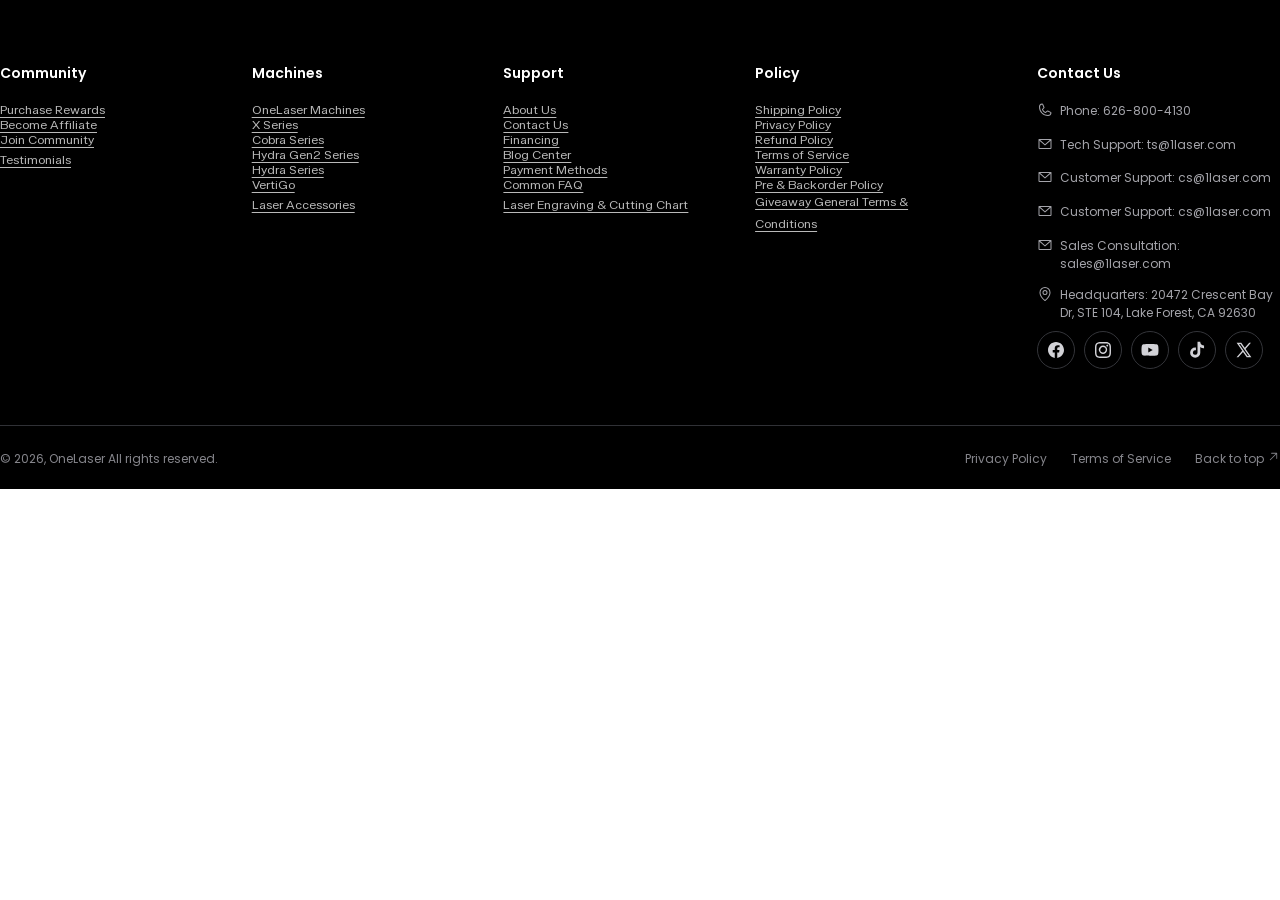
==== commit b511a2c9: "Align accessories visual system with OneLaser Store" ====
--- a/preview/site-footer.html
+++ b/preview/site-footer.html
@@ -608,7 +608,7 @@
 </style><style class="jdgm-settings-style"></style><style class="jdgm-miracle-styles">
   @-webkit-keyframes jdgm-spin{0%{-webkit-transform:rotate(0deg);-ms-transform:rotate(0deg);transform:rotate(0deg)}100%{-webkit-transform:rotate(359deg);-ms-transform:rotate(359deg);transform:rotate(359deg)}}@keyframes jdgm-spin{0%{-webkit-transform:rotate(0deg);-ms-transform:rotate(0deg);transform:rotate(0deg)}100%{-webkit-transform:rotate(359deg);-ms-transform:rotate(359deg);transform:rotate(359deg)}}@font-face{font-family:'JudgemeStar';src:url("[data-uri]") format("woff");font-weight:normal;font-style:normal}.jdgm-star{font-family:'JudgemeStar';display:inline !important;text-decoration:none !important;padding:0 4px 0 0 !important;margin:0 !important;font-weight:bold;opacity:1;-webkit-font-smoothing:antialiased;-moz-osx-font-smoothing:grayscale}.jdgm-star:hover{opacity:1}.jdgm-star:last-of-type{padding:0 !important}.jdgm-star.jdgm--on:before{content:"\e000"}.jdgm-star.jdgm--off:before{content:"\e001"}.jdgm-star.jdgm--half:before{content:"\e002"}.jdgm-widget *{margin:0;line-height:1.4;-webkit-box-sizing:border-box;-moz-box-sizing:border-box;box-sizing:border-box;-webkit-overflow-scrolling:touch}.jdgm-hidden{display:none !important;visibility:hidden !important}.jdgm-temp-hidden{display:none}.jdgm-spinner{width:40px;height:40px;margin:auto;border-radius:50%;border-top:2px solid #eee;border-right:2px solid #eee;border-bottom:2px solid #eee;border-left:2px solid #ccc;-webkit-animation:jdgm-spin 0.8s infinite linear;animation:jdgm-spin 0.8s infinite linear}.jdgm-spinner:empty{display:block}.jdgm-prev-badge{display:block !important}
 
-</style><script>window.Shopify={designMode:false,routes:{root:"https://www.1laser.com/"}};window.routes={cart_url:"https://www.1laser.com/cart",cart_add_url:"https://www.1laser.com/cart/add",cart_change_url:"https://www.1laser.com/cart/change",cart_update_url:"https://www.1laser.com/cart/update",predictive_search_url:"https://www.1laser.com/search/suggest"};window.cartStrings={error:"Please view your cart on OneLaser.",quantityError:"Please check quantity."};</script><script src="../assets/site-shell/eee121ac7221a01d3d13.js"></script><script defer="defer" src="../assets/site-shell/d95455f20bca8d7a7373.js"></script><script defer="defer" src="../assets/site-shell/51dce5bd0dc3cdec0fc8.js"></script><script defer="defer" src="../assets/site-shell/917388bfd67198ace858.js"></script><script defer="defer" src="../assets/site-shell/5d444b2038e4aa690827.js"></script><script defer="defer" src="../assets/site-shell/8bfb1c3e066944ceab16.js"></script><script defer="defer" src="../assets/site-shell/f3c8503f676a0254425d.js"></script><style>html{height:auto!important;overflow:hidden}body{height:auto!important;min-height:0!important;margin:0!important;display:block!important;padding:0!important}.shopify-section-group-header-group{position:relative!important;top:auto!important}.shopify-section-group-footer-group{margin:0!important}.footer{margin-top:0!important}.scroll-trigger{opacity:1!important;transform:none!important}.header-wrapper--border-bottom{border-bottom:1px solid #e3e5e8}html,body{min-height:100vh!important}#Details-menu-drawer-container[open] #menu-drawer{transform:translateX(0)!important;visibility:visible!important}#Details-menu-drawer-container[open] .menu-drawer__inner-container{visibility:visible!important}</style></head><body class="gradient" data-part="footer"><div class="shopify-section shopify-section-group-footer-group" id="shopify-section-sections--29194136027170__footer">
+</style><script>window.Shopify={designMode:false,routes:{root:"https://www.1laser.com/"}};window.routes={cart_url:"https://www.1laser.com/cart",cart_add_url:"https://www.1laser.com/cart/add",cart_change_url:"https://www.1laser.com/cart/change",cart_update_url:"https://www.1laser.com/cart/update",predictive_search_url:"https://www.1laser.com/search/suggest"};window.cartStrings={error:"Please view your cart on OneLaser.",quantityError:"Please check quantity."};</script><script src="../assets/site-shell/eee121ac7221a01d3d13.js"></script><script defer="defer" src="../assets/site-shell/d95455f20bca8d7a7373.js"></script><script defer="defer" src="../assets/site-shell/51dce5bd0dc3cdec0fc8.js"></script><script defer="defer" src="../assets/site-shell/917388bfd67198ace858.js"></script><script defer="defer" src="../assets/site-shell/5d444b2038e4aa690827.js"></script><script defer="defer" src="../assets/site-shell/8bfb1c3e066944ceab16.js"></script><script defer="defer" src="../assets/site-shell/f3c8503f676a0254425d.js"></script><style>html{height:auto!important;overflow:hidden}body{height:auto!important;min-height:0!important;margin:0!important;display:block!important;padding:0!important}.shopify-section-group-header-group{position:relative!important;top:auto!important}.shopify-section-group-footer-group{margin:0!important}.footer{margin-top:0!important}.scroll-trigger{opacity:1!important;transform:none!important}.header-wrapper--border-bottom{border-bottom:1px solid #e3e5e8}html,body{min-height:100vh!important}#Details-menu-drawer-container[open] #menu-drawer{transform:translateX(0)!important;visibility:visible!important}#Details-menu-drawer-container[open] .menu-drawer__inner-container{visibility:visible!important}</style><link rel="stylesheet" href="../assets/store-shell.css"></head><body class="gradient" data-part="footer"><div class="shopify-section shopify-section-group-footer-group" id="shopify-section-sections--29194136027170__footer">
 <link href="../assets/site-shell/1d72c31afc114d0913aa.css" media="all" rel="stylesheet" type="text/css"/>
 <link href="../assets/site-shell/521122ecee87e70eac39.css" media="all" rel="stylesheet" type="text/css"/>
 <link href="../assets/site-shell/5a7cf8bb611190ef9e11.css" media="all" rel="stylesheet" type="text/css"/>
--- a/assets/store-shell.css
+++ b/assets/store-shell.css
@@ -0,0 +1,9 @@
+/* Keep the official shared navigation and booking behavior, with Store typography. */
+@import url('fonts/poppins.css');
+:root{--font-body-family:Poppins,Roboto,system-ui,'Segoe UI',sans-serif;--font-heading-family:Poppins,Roboto,system-ui,'Segoe UI',sans-serif;--font-body-weight:400;--font-heading-weight:600}
+body,input,select,button,.header__menu-item,.menu-drawer__menu-item,.custom-accordion-toggle,.footer-block__heading,.footer-block__details-content,.ol-header-contact__book{font-family:Poppins,Roboto,system-ui,'Segoe UI',sans-serif!important;letter-spacing:0}
+.header__menu-item{font-size:14px;font-weight:400!important}.header__menu-item span{font-weight:400!important}
+.ol-header-contact__book{font-size:13px!important;font-weight:600!important;border-radius:999px!important;box-shadow:none!important}
+.ol-header-contact__phone{font-size:14px!important;font-weight:400!important}
+.footer-block__heading{font-weight:600}
+a:focus-visible,button:focus-visible{outline:2px solid #0b7fc0;outline-offset:3px}
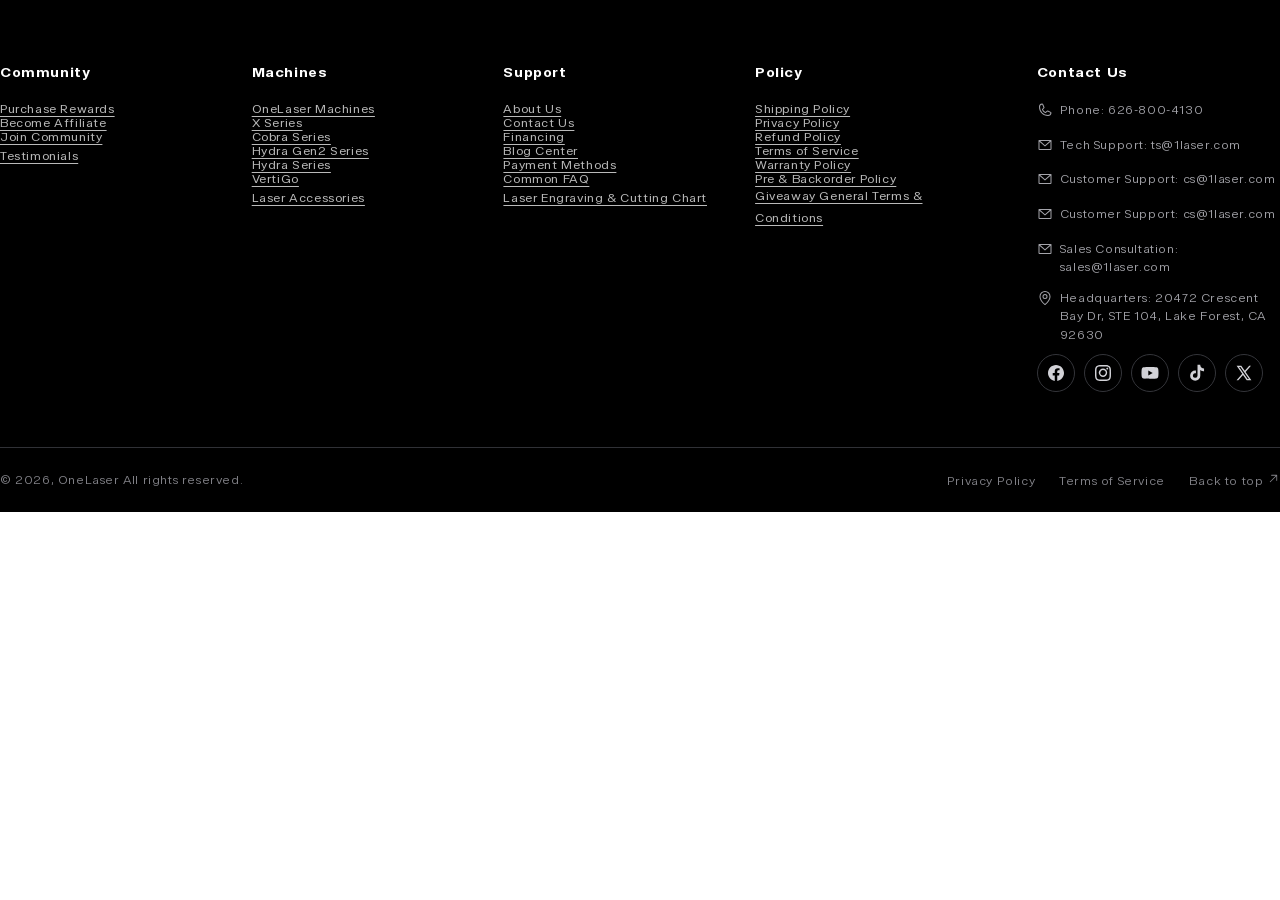
==== commit 9b8db3d9: "Match typography to the live OneLaser storefront" ====
--- a/preview/site-footer.html
+++ b/preview/site-footer.html
@@ -608,7 +608,7 @@
 </style><style class="jdgm-settings-style"></style><style class="jdgm-miracle-styles">
   @-webkit-keyframes jdgm-spin{0%{-webkit-transform:rotate(0deg);-ms-transform:rotate(0deg);transform:rotate(0deg)}100%{-webkit-transform:rotate(359deg);-ms-transform:rotate(359deg);transform:rotate(359deg)}}@keyframes jdgm-spin{0%{-webkit-transform:rotate(0deg);-ms-transform:rotate(0deg);transform:rotate(0deg)}100%{-webkit-transform:rotate(359deg);-ms-transform:rotate(359deg);transform:rotate(359deg)}}@font-face{font-family:'JudgemeStar';src:url("[data-uri]") format("woff");font-weight:normal;font-style:normal}.jdgm-star{font-family:'JudgemeStar';display:inline !important;text-decoration:none !important;padding:0 4px 0 0 !important;margin:0 !important;font-weight:bold;opacity:1;-webkit-font-smoothing:antialiased;-moz-osx-font-smoothing:grayscale}.jdgm-star:hover{opacity:1}.jdgm-star:last-of-type{padding:0 !important}.jdgm-star.jdgm--on:before{content:"\e000"}.jdgm-star.jdgm--off:before{content:"\e001"}.jdgm-star.jdgm--half:before{content:"\e002"}.jdgm-widget *{margin:0;line-height:1.4;-webkit-box-sizing:border-box;-moz-box-sizing:border-box;box-sizing:border-box;-webkit-overflow-scrolling:touch}.jdgm-hidden{display:none !important;visibility:hidden !important}.jdgm-temp-hidden{display:none}.jdgm-spinner{width:40px;height:40px;margin:auto;border-radius:50%;border-top:2px solid #eee;border-right:2px solid #eee;border-bottom:2px solid #eee;border-left:2px solid #ccc;-webkit-animation:jdgm-spin 0.8s infinite linear;animation:jdgm-spin 0.8s infinite linear}.jdgm-spinner:empty{display:block}.jdgm-prev-badge{display:block !important}
 
-</style><script>window.Shopify={designMode:false,routes:{root:"https://www.1laser.com/"}};window.routes={cart_url:"https://www.1laser.com/cart",cart_add_url:"https://www.1laser.com/cart/add",cart_change_url:"https://www.1laser.com/cart/change",cart_update_url:"https://www.1laser.com/cart/update",predictive_search_url:"https://www.1laser.com/search/suggest"};window.cartStrings={error:"Please view your cart on OneLaser.",quantityError:"Please check quantity."};</script><script src="../assets/site-shell/eee121ac7221a01d3d13.js"></script><script defer="defer" src="../assets/site-shell/d95455f20bca8d7a7373.js"></script><script defer="defer" src="../assets/site-shell/51dce5bd0dc3cdec0fc8.js"></script><script defer="defer" src="../assets/site-shell/917388bfd67198ace858.js"></script><script defer="defer" src="../assets/site-shell/5d444b2038e4aa690827.js"></script><script defer="defer" src="../assets/site-shell/8bfb1c3e066944ceab16.js"></script><script defer="defer" src="../assets/site-shell/f3c8503f676a0254425d.js"></script><style>html{height:auto!important;overflow:hidden}body{height:auto!important;min-height:0!important;margin:0!important;display:block!important;padding:0!important}.shopify-section-group-header-group{position:relative!important;top:auto!important}.shopify-section-group-footer-group{margin:0!important}.footer{margin-top:0!important}.scroll-trigger{opacity:1!important;transform:none!important}.header-wrapper--border-bottom{border-bottom:1px solid #e3e5e8}html,body{min-height:100vh!important}#Details-menu-drawer-container[open] #menu-drawer{transform:translateX(0)!important;visibility:visible!important}#Details-menu-drawer-container[open] .menu-drawer__inner-container{visibility:visible!important}</style><link rel="stylesheet" href="../assets/store-shell.css"></head><body class="gradient" data-part="footer"><div class="shopify-section shopify-section-group-footer-group" id="shopify-section-sections--29194136027170__footer">
+</style><script>window.Shopify={designMode:false,routes:{root:"https://www.1laser.com/"}};window.routes={cart_url:"https://www.1laser.com/cart",cart_add_url:"https://www.1laser.com/cart/add",cart_change_url:"https://www.1laser.com/cart/change",cart_update_url:"https://www.1laser.com/cart/update",predictive_search_url:"https://www.1laser.com/search/suggest"};window.cartStrings={error:"Please view your cart on OneLaser.",quantityError:"Please check quantity."};</script><script src="../assets/site-shell/eee121ac7221a01d3d13.js"></script><script defer="defer" src="../assets/site-shell/d95455f20bca8d7a7373.js"></script><script defer="defer" src="../assets/site-shell/51dce5bd0dc3cdec0fc8.js"></script><script defer="defer" src="../assets/site-shell/917388bfd67198ace858.js"></script><script defer="defer" src="../assets/site-shell/5d444b2038e4aa690827.js"></script><script defer="defer" src="../assets/site-shell/8bfb1c3e066944ceab16.js"></script><script defer="defer" src="../assets/site-shell/f3c8503f676a0254425d.js"></script><style>html{height:auto!important;overflow:hidden}body{height:auto!important;min-height:0!important;margin:0!important;display:block!important;padding:0!important}.shopify-section-group-header-group{position:relative!important;top:auto!important}.shopify-section-group-footer-group{margin:0!important}.footer{margin-top:0!important}.scroll-trigger{opacity:1!important;transform:none!important}.header-wrapper--border-bottom{border-bottom:1px solid #e3e5e8}html,body{min-height:100vh!important}#Details-menu-drawer-container[open] #menu-drawer{transform:translateX(0)!important;visibility:visible!important}#Details-menu-drawer-container[open] .menu-drawer__inner-container{visibility:visible!important}</style><link rel="stylesheet" href="../assets/store-shell.css?v=20261124-official-type"></head><body class="gradient" data-part="footer"><div class="shopify-section shopify-section-group-footer-group" id="shopify-section-sections--29194136027170__footer">
 <link href="../assets/site-shell/1d72c31afc114d0913aa.css" media="all" rel="stylesheet" type="text/css"/>
 <link href="../assets/site-shell/521122ecee87e70eac39.css" media="all" rel="stylesheet" type="text/css"/>
 <link href="../assets/site-shell/5a7cf8bb611190ef9e11.css" media="all" rel="stylesheet" type="text/css"/>
--- a/assets/store-shell.css
+++ b/assets/store-shell.css
@@ -1,9 +1,14 @@
-/* Keep the official shared navigation and booking behavior, with Store typography. */
-@import url('fonts/poppins.css');
-:root{--font-body-family:Poppins,Roboto,system-ui,'Segoe UI',sans-serif;--font-heading-family:Poppins,Roboto,system-ui,'Segoe UI',sans-serif;--font-body-weight:400;--font-heading-weight:600}
-body,input,select,button,.header__menu-item,.menu-drawer__menu-item,.custom-accordion-toggle,.footer-block__heading,.footer-block__details-content,.ol-header-contact__book{font-family:Poppins,Roboto,system-ui,'Segoe UI',sans-serif!important;letter-spacing:0}
-.header__menu-item{font-size:14px;font-weight:400!important}.header__menu-item span{font-weight:400!important}
-.ol-header-contact__book{font-size:13px!important;font-weight:600!important;border-radius:999px!important;box-shadow:none!important}
-.ol-header-contact__phone{font-size:14px!important;font-weight:400!important}
-.footer-block__heading{font-weight:600}
+/* Typography measured from the live 1laser.com header/footer, 2026-11-24. */
+@import url('fonts/certia.css');
+:root{--font-body-family:Certia,sans-serif;--font-heading-family:Certia-ExtraBold,Certia,sans-serif;--font-body-weight:400;--font-heading-weight:700}
+body,input,select,button{font-family:Certia,sans-serif!important;letter-spacing:.6px}
+body{font-size:16px;line-height:1.8}
+h1,h2,h3,h4,.h1,.h2,.h3,.footer-block__heading,.custom-accordion-toggle{font-family:Certia-ExtraBold,Certia,sans-serif!important}
+.header__menu-item,.header__menu-item span{font-family:Certia-Medium,Certia,sans-serif!important;font-size:14px;font-weight:600!important;line-height:1.3;letter-spacing:.6px}
+.menu-drawer__menu-item{font-family:Certia,sans-serif!important}
+.footer-block__heading{font-size:14px;font-weight:700;line-height:1.3;letter-spacing:.6px}
+.footer-block__details-content{font-family:Certia,sans-serif!important;font-size:16px;line-height:1.8;letter-spacing:.6px}
+.ol-header-contact__book,.ol-header-contact__phone{font-family:Certia,sans-serif!important;font-size:14px!important;font-weight:700!important;line-height:20px;letter-spacing:normal}
+.ol-header-contact__book{border-radius:999px!important;box-shadow:none!important}
 a:focus-visible,button:focus-visible{outline:2px solid #0b7fc0;outline-offset:3px}
+@media(max-width:650px){body,.footer-block__details-content{font-size:15px}.ol-header-contact__book{font-size:13px!important}}
